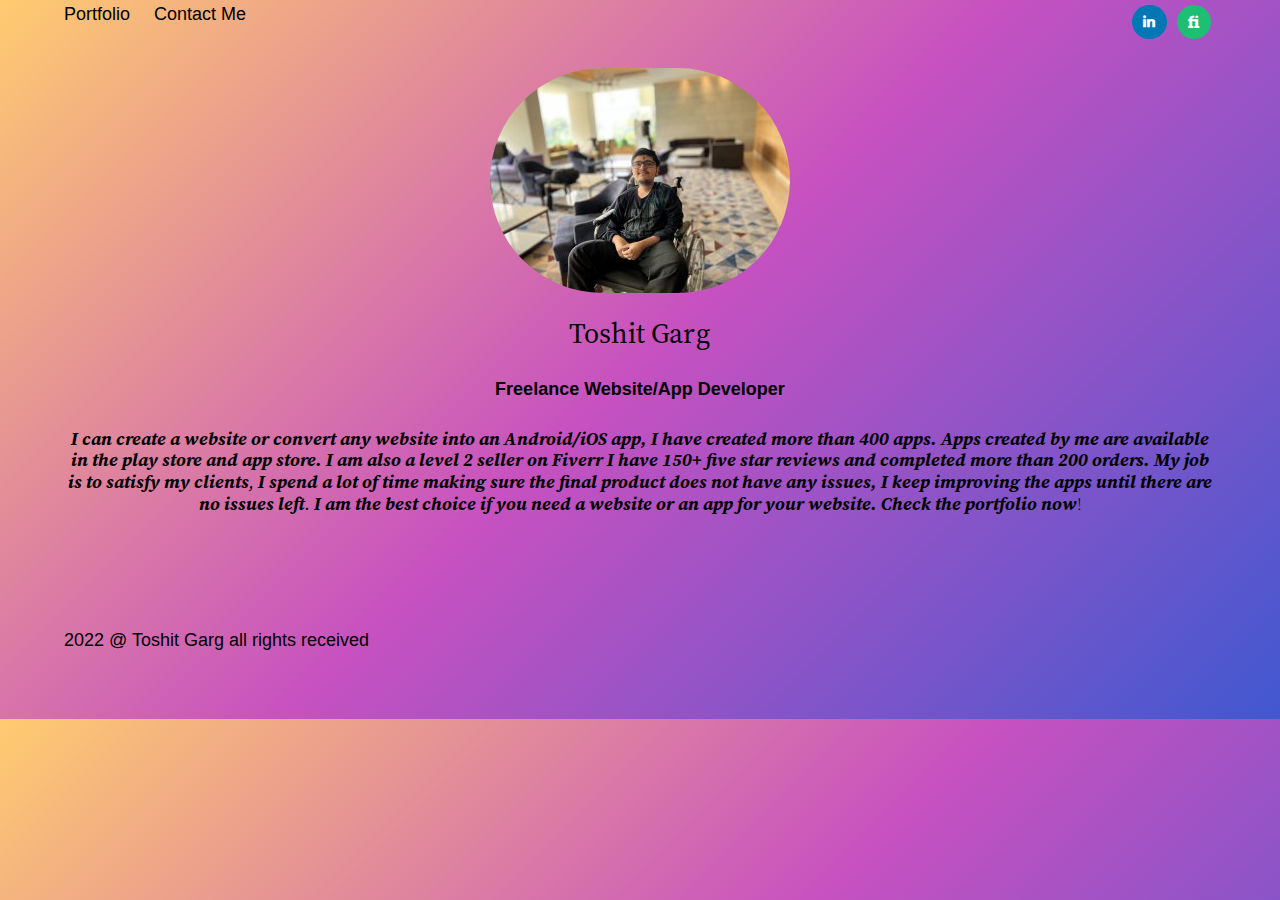
==== index.html @ c0842c99 "website" ====
<!DOCTYPE html>
<html lang="en-US">
<head>
	<meta charset="UTF-8">
	<meta name="viewport" content="width=device-width, initial-scale=1">
<style>.wp-container-623c170724e3f {display: flex;gap: var( --wp--style--block-gap, 0.5em );flex-wrap: wrap;align-items: center;align-items: center;}.wp-container-623c170724e3f > * { margin: 0; }</style>
<style>.wp-container-623c170725410 {display: flex;gap: var( --wp--style--block-gap, 0.5em );flex-wrap: wrap;align-items: center;align-items: center;justify-content: space-between;}.wp-container-623c170725410 > * { margin: 0; }</style>
<style>.wp-container-623c17072588f > * {max-width: 650px;margin-left: auto !important;margin-right: auto !important;}.wp-container-623c17072588f > .alignwide { max-width: 1000px;}.wp-container-623c17072588f .alignfull { max-width: none; }.wp-container-623c17072588f .alignleft { float: left; margin-right: 2em; }.wp-container-623c17072588f .alignright { float: right; margin-left: 2em; }.wp-container-623c17072588f > * { margin-top: 0; margin-bottom: 0; }.wp-container-623c17072588f > * + * { margin-top: var( --wp--style--block-gap );  margin-bottom: 0; }</style>
<meta name="robots" content="max-image-preview:large">
<title>Toshit Garg &#8211; Just another WordPress site</title>
<link rel="dns-prefetch" href="//s.w.org">
<link rel="alternate" type="application/rss+xml" title="Toshit Garg &raquo; Feed" href="/feed/">
<link rel="alternate" type="application/rss+xml" title="Toshit Garg &raquo; Comments Feed" href="/comments/feed/">
<script>
window._wpemojiSettings = {"baseUrl":"https:\/\/s.w.org\/images\/core\/emoji\/13.1.0\/72x72\/","ext":".png","svgUrl":"https:\/\/s.w.org\/images\/core\/emoji\/13.1.0\/svg\/","svgExt":".svg","source":{"concatemoji":"httplocalhost:8888\/wordpress\/wp-includes\/js\/wp-emoji-release.min.js?ver=5.9.2"}};
/*! This file is auto-generated */
!function(e,a,t){var n,r,o,i=a.createElement("canvas"),p=i.getContext&&i.getContext("2d");function s(e,t){var a=String.fromCharCode;p.clearRect(0,0,i.width,i.height),p.fillText(a.apply(this,e),0,0);e=i.toDataURL();return p.clearRect(0,0,i.width,i.height),p.fillText(a.apply(this,t),0,0),e===i.toDataURL()}function c(e){var t=a.createElement("script");t.src=e,t.defer=t.type="text/javascript",a.getElementsByTagName("head")[0].appendChild(t)}for(o=Array("flag","emoji"),t.supports={everything:!0,everythingExceptFlag:!0},r=0;r<o.length;r++)t.supports[o[r]]=function(e){if(!p||!p.fillText)return!1;switch(p.textBaseline="top",p.font="600 32px Arial",e){case"flag":return s([127987,65039,8205,9895,65039],[127987,65039,8203,9895,65039])?!1:!s([55356,56826,55356,56819],[55356,56826,8203,55356,56819])&&!s([55356,57332,56128,56423,56128,56418,56128,56421,56128,56430,56128,56423,56128,56447],[55356,57332,8203,56128,56423,8203,56128,56418,8203,56128,56421,8203,56128,56430,8203,56128,56423,8203,56128,56447]);case"emoji":return!s([10084,65039,8205,55357,56613],[10084,65039,8203,55357,56613])}return!1}(o[r]),t.supports.everything=t.supports.everything&&t.supports[o[r]],"flag"!==o[r]&&(t.supports.everythingExceptFlag=t.supports.everythingExceptFlag&&t.supports[o[r]]);t.supports.everythingExceptFlag=t.supports.everythingExceptFlag&&!t.supports.flag,t.DOMReady=!1,t.readyCallback=function(){t.DOMReady=!0},t.supports.everything||(n=function(){t.readyCallback()},a.addEventListener?(a.addEventListener("DOMContentLoaded",n,!1),e.addEventListener("load",n,!1)):(e.attachEvent("onload",n),a.attachEvent("onreadystatechange",function(){"complete"===a.readyState&&t.readyCallback()})),(n=t.source||{}).concatemoji?c(n.concatemoji):n.wpemoji&&n.twemoji&&(c(n.twemoji),c(n.wpemoji)))}(window,document,window._wpemojiSettings);
</script>
<style>img.wp-smiley,
img.emoji {
	display: inline !important;
	border: none !important;
	box-shadow: none !important;
	height: 1em !important;
	width: 1em !important;
	margin: 0 0.07em !important;
	vertical-align: -0.1em !important;
	background: none !important;
	padding: 0 !important;
}</style>
	<style id="wp-block-navigation-link-inline-css">.wp-block-navigation .wp-block-navigation-item__label{word-break:normal;overflow-wrap:break-word}</style>
<link rel="stylesheet" id="wp-block-navigation-css" href="/wp-includes/blocks/navigation/style.min.css?ver=5.9.2" media="all">
<link rel="stylesheet" id="wpzoom-social-icons-block-style-css" href="/wp-content/plugins/social-icons-widget-by-wpzoom/block/dist/style-wpzoom-social-icons.css?ver=4.2.4" media="all">
<style id="wp-block-columns-inline-css">.wp-block-columns{display:flex;margin-bottom:1.75em;box-sizing:border-box;flex-wrap:wrap}@media (min-width:782px){.wp-block-columns{flex-wrap:nowrap}}.wp-block-columns:where(.has-background){padding:1.25em 2.375em}.wp-block-columns.are-vertically-aligned-top{align-items:flex-start}.wp-block-columns.are-vertically-aligned-center{align-items:center}.wp-block-columns.are-vertically-aligned-bottom{align-items:flex-end}@media (max-width:599px){.wp-block-columns:not(.is-not-stacked-on-mobile)>.wp-block-column{flex-basis:100%!important}}@media (min-width:600px) and (max-width:781px){.wp-block-columns:not(.is-not-stacked-on-mobile)>.wp-block-column:not(:only-child){flex-basis:calc(50% - var(--wp--style--block-gap, 2em)/2)!important;flex-grow:0}.wp-block-columns:not(.is-not-stacked-on-mobile)>.wp-block-column:nth-child(2n){margin-left:var(--wp--style--block-gap,2em)}}@media (min-width:782px){.wp-block-columns:not(.is-not-stacked-on-mobile)>.wp-block-column{flex-basis:0;flex-grow:1}.wp-block-columns:not(.is-not-stacked-on-mobile)>.wp-block-column[style*=flex-basis]{flex-grow:0}.wp-block-columns:not(.is-not-stacked-on-mobile)>.wp-block-column:not(:first-child){margin-left:var(--wp--style--block-gap,2em)}}.wp-block-columns.is-not-stacked-on-mobile{flex-wrap:nowrap}.wp-block-columns.is-not-stacked-on-mobile>.wp-block-column{flex-basis:0;flex-grow:1}.wp-block-columns.is-not-stacked-on-mobile>.wp-block-column[style*=flex-basis]{flex-grow:0}.wp-block-columns.is-not-stacked-on-mobile>.wp-block-column:not(:first-child){margin-left:var(--wp--style--block-gap,2em)}.wp-block-column{flex-grow:1;min-width:0;word-break:break-word;overflow-wrap:break-word}.wp-block-column.is-vertically-aligned-top{align-self:flex-start}.wp-block-column.is-vertically-aligned-center{align-self:center}.wp-block-column.is-vertically-aligned-bottom{align-self:flex-end}.wp-block-column.is-vertically-aligned-bottom,.wp-block-column.is-vertically-aligned-center,.wp-block-column.is-vertically-aligned-top{width:100%}</style>
<style id="wp-block-image-inline-css">.wp-block-image{margin:0 0 1em}.wp-block-image img{vertical-align:bottom}.wp-block-image:not(.is-style-rounded)>a,.wp-block-image:not(.is-style-rounded) img{border-radius:inherit}.wp-block-image.aligncenter{text-align:center}.wp-block-image.alignfull img,.wp-block-image.alignwide img{height:auto;width:100%}.wp-block-image .aligncenter,.wp-block-image .alignleft,.wp-block-image .alignright{display:table}.wp-block-image .aligncenter>figcaption,.wp-block-image .alignleft>figcaption,.wp-block-image .alignright>figcaption{display:table-caption;caption-side:bottom}.wp-block-image .alignleft{float:left;margin:.5em 1em .5em 0}.wp-block-image .alignright{float:right;margin:.5em 0 .5em 1em}.wp-block-image .aligncenter{margin-left:auto;margin-right:auto}.wp-block-image figcaption{margin-top:.5em;margin-bottom:1em}.wp-block-image.is-style-circle-mask img,.wp-block-image.is-style-rounded img{border-radius:9999px}@supports ((-webkit-mask-image:none) or (mask-image:none)) or (-webkit-mask-image:none){.wp-block-image.is-style-circle-mask img{-webkit-mask-image:url('data:image/svg+xml;utf8,<svg viewBox="0 0 100 100" xmlns="http://www.w3.org/2000/svg"><circle cx="50" cy="50" r="50"/></svg>');mask-image:url('data:image/svg+xml;utf8,<svg viewBox="0 0 100 100" xmlns="http://www.w3.org/2000/svg"><circle cx="50" cy="50" r="50"/></svg>');mask-mode:alpha;-webkit-mask-repeat:no-repeat;mask-repeat:no-repeat;-webkit-mask-size:contain;mask-size:contain;-webkit-mask-position:center;mask-position:center;border-radius:0}}.wp-block-image figure{margin:0}
.wp-block-image figcaption{color:#555;font-size:13px;text-align:center}.is-dark-theme .wp-block-image figcaption{color:hsla(0,0%,100%,.65)}</style>
<style id="wp-block-heading-inline-css">h1,h2,h3,h4,h5,h6{overflow-wrap:break-word}h1.has-background,h2.has-background,h3.has-background,h4.has-background,h5.has-background,h6.has-background{padding:1.25em 2.375em}</style>
<style id="wp-block-paragraph-inline-css">.is-small-text{font-size:.875em}.is-regular-text{font-size:1em}.is-large-text{font-size:2.25em}.is-larger-text{font-size:3em}.has-drop-cap:not(:focus):first-letter{float:left;font-size:8.4em;line-height:.68;font-weight:100;margin:.05em .1em 0 0;text-transform:uppercase;font-style:normal}p{overflow-wrap:break-word}p.has-drop-cap.has-background{overflow:hidden}p.has-background{padding:1.25em 2.375em}:where(p.has-text-color:not(.has-link-color)) a{color:inherit}</style>
<style id="wp-block-group-inline-css">.wp-block-group{box-sizing:border-box}
.wp-block-group:where(.has-background){padding:1.25em 2.375em}</style>
<style id="wp-block-library-inline-css">:root{--wp-admin-theme-color:#007cba;--wp-admin-theme-color--rgb:0,124,186;--wp-admin-theme-color-darker-10:#006ba1;--wp-admin-theme-color-darker-10--rgb:0,107,161;--wp-admin-theme-color-darker-20:#005a87;--wp-admin-theme-color-darker-20--rgb:0,90,135;--wp-admin-border-width-focus:2px}@media (-webkit-min-device-pixel-ratio:2),(min-resolution:192dpi){:root{--wp-admin-border-width-focus:1.5px}}:root{--wp--preset--font-size--normal:16px;--wp--preset--font-size--huge:42px}:root .has-very-light-gray-background-color{background-color:#eee}:root .has-very-dark-gray-background-color{background-color:#313131}:root .has-very-light-gray-color{color:#eee}:root .has-very-dark-gray-color{color:#313131}:root .has-vivid-green-cyan-to-vivid-cyan-blue-gradient-background{background:linear-gradient(135deg,#00d084,#0693e3)}:root .has-purple-crush-gradient-background{background:linear-gradient(135deg,#34e2e4,#4721fb 50%,#ab1dfe)}:root .has-hazy-dawn-gradient-background{background:linear-gradient(135deg,#faaca8,#dad0ec)}:root .has-subdued-olive-gradient-background{background:linear-gradient(135deg,#fafae1,#67a671)}:root .has-atomic-cream-gradient-background{background:linear-gradient(135deg,#fdd79a,#004a59)}:root .has-nightshade-gradient-background{background:linear-gradient(135deg,#330968,#31cdcf)}:root .has-midnight-gradient-background{background:linear-gradient(135deg,#020381,#2874fc)}.has-regular-font-size{font-size:1em}.has-larger-font-size{font-size:2.625em}.has-normal-font-size{font-size:var(--wp--preset--font-size--normal)}.has-huge-font-size{font-size:var(--wp--preset--font-size--huge)}.has-text-align-center{text-align:center}.has-text-align-left{text-align:left}.has-text-align-right{text-align:right}#end-resizable-editor-section{display:none}.aligncenter{clear:both}.items-justified-left{justify-content:flex-start}.items-justified-center{justify-content:center}.items-justified-right{justify-content:flex-end}.items-justified-space-between{justify-content:space-between}.screen-reader-text{border:0;clip:rect(1px,1px,1px,1px);-webkit-clip-path:inset(50%);clip-path:inset(50%);height:1px;margin:-1px;overflow:hidden;padding:0;position:absolute;width:1px;word-wrap:normal!important}.screen-reader-text:focus{background-color:#ddd;clip:auto!important;-webkit-clip-path:none;clip-path:none;color:#444;display:block;font-size:1em;height:auto;left:5px;line-height:normal;padding:15px 23px 14px;text-decoration:none;top:5px;width:auto;z-index:100000}html :where(img){height:auto;max-width:100%}</style>
<style id="global-styles-inline-css">body{--wp--preset--color--black: #000000;--wp--preset--color--cyan-bluish-gray: #abb8c3;--wp--preset--color--white: #ffffff;--wp--preset--color--pale-pink: #f78da7;--wp--preset--color--vivid-red: #cf2e2e;--wp--preset--color--luminous-vivid-orange: #ff6900;--wp--preset--color--luminous-vivid-amber: #fcb900;--wp--preset--color--light-green-cyan: #7bdcb5;--wp--preset--color--vivid-green-cyan: #00d084;--wp--preset--color--pale-cyan-blue: #8ed1fc;--wp--preset--color--vivid-cyan-blue: #0693e3;--wp--preset--color--vivid-purple: #9b51e0;--wp--preset--color--foreground: #000000;--wp--preset--color--background: #ffffff;--wp--preset--color--primary: #1a4548;--wp--preset--color--secondary: #ffe2c7;--wp--preset--color--tertiary: #F6F6F6;--wp--preset--gradient--vivid-cyan-blue-to-vivid-purple: linear-gradient(135deg,rgba(6,147,227,1) 0%,rgb(155,81,224) 100%);--wp--preset--gradient--light-green-cyan-to-vivid-green-cyan: linear-gradient(135deg,rgb(122,220,180) 0%,rgb(0,208,130) 100%);--wp--preset--gradient--luminous-vivid-amber-to-luminous-vivid-orange: linear-gradient(135deg,rgba(252,185,0,1) 0%,rgba(255,105,0,1) 100%);--wp--preset--gradient--luminous-vivid-orange-to-vivid-red: linear-gradient(135deg,rgba(255,105,0,1) 0%,rgb(207,46,46) 100%);--wp--preset--gradient--very-light-gray-to-cyan-bluish-gray: linear-gradient(135deg,rgb(238,238,238) 0%,rgb(169,184,195) 100%);--wp--preset--gradient--cool-to-warm-spectrum: linear-gradient(135deg,rgb(74,234,220) 0%,rgb(151,120,209) 20%,rgb(207,42,186) 40%,rgb(238,44,130) 60%,rgb(251,105,98) 80%,rgb(254,248,76) 100%);--wp--preset--gradient--blush-light-purple: linear-gradient(135deg,rgb(255,206,236) 0%,rgb(152,150,240) 100%);--wp--preset--gradient--blush-bordeaux: linear-gradient(135deg,rgb(254,205,165) 0%,rgb(254,45,45) 50%,rgb(107,0,62) 100%);--wp--preset--gradient--luminous-dusk: linear-gradient(135deg,rgb(255,203,112) 0%,rgb(199,81,192) 50%,rgb(65,88,208) 100%);--wp--preset--gradient--pale-ocean: linear-gradient(135deg,rgb(255,245,203) 0%,rgb(182,227,212) 50%,rgb(51,167,181) 100%);--wp--preset--gradient--electric-grass: linear-gradient(135deg,rgb(202,248,128) 0%,rgb(113,206,126) 100%);--wp--preset--gradient--midnight: linear-gradient(135deg,rgb(2,3,129) 0%,rgb(40,116,252) 100%);--wp--preset--gradient--vertical-secondary-to-tertiary: linear-gradient(to bottom,var(--wp--preset--color--secondary) 0%,var(--wp--preset--color--tertiary) 100%);--wp--preset--gradient--vertical-secondary-to-background: linear-gradient(to bottom,var(--wp--preset--color--secondary) 0%,var(--wp--preset--color--background) 100%);--wp--preset--gradient--vertical-tertiary-to-background: linear-gradient(to bottom,var(--wp--preset--color--tertiary) 0%,var(--wp--preset--color--background) 100%);--wp--preset--gradient--diagonal-primary-to-foreground: linear-gradient(to bottom right,var(--wp--preset--color--primary) 0%,var(--wp--preset--color--foreground) 100%);--wp--preset--gradient--diagonal-secondary-to-background: linear-gradient(to bottom right,var(--wp--preset--color--secondary) 50%,var(--wp--preset--color--background) 50%);--wp--preset--gradient--diagonal-background-to-secondary: linear-gradient(to bottom right,var(--wp--preset--color--background) 50%,var(--wp--preset--color--secondary) 50%);--wp--preset--gradient--diagonal-tertiary-to-background: linear-gradient(to bottom right,var(--wp--preset--color--tertiary) 50%,var(--wp--preset--color--background) 50%);--wp--preset--gradient--diagonal-background-to-tertiary: linear-gradient(to bottom right,var(--wp--preset--color--background) 50%,var(--wp--preset--color--tertiary) 50%);--wp--preset--duotone--dark-grayscale: url('#wp-duotone-dark-grayscale');--wp--preset--duotone--grayscale: url('#wp-duotone-grayscale');--wp--preset--duotone--purple-yellow: url('#wp-duotone-purple-yellow');--wp--preset--duotone--blue-red: url('#wp-duotone-blue-red');--wp--preset--duotone--midnight: url('#wp-duotone-midnight');--wp--preset--duotone--magenta-yellow: url('#wp-duotone-magenta-yellow');--wp--preset--duotone--purple-green: url('#wp-duotone-purple-green');--wp--preset--duotone--blue-orange: url('#wp-duotone-blue-orange');--wp--preset--duotone--foreground-and-background: url('#wp-duotone-foreground-and-background');--wp--preset--duotone--foreground-and-secondary: url('#wp-duotone-foreground-and-secondary');--wp--preset--duotone--foreground-and-tertiary: url('#wp-duotone-foreground-and-tertiary');--wp--preset--duotone--primary-and-background: url('#wp-duotone-primary-and-background');--wp--preset--duotone--primary-and-secondary: url('#wp-duotone-primary-and-secondary');--wp--preset--duotone--primary-and-tertiary: url('#wp-duotone-primary-and-tertiary');--wp--preset--font-size--small: 1rem;--wp--preset--font-size--medium: 1.125rem;--wp--preset--font-size--large: 1.75rem;--wp--preset--font-size--x-large: clamp(1.75rem, 3vw, 2.25rem);--wp--preset--font-family--system-font: -apple-system,BlinkMacSystemFont,"Segoe UI",Roboto,Oxygen-Sans,Ubuntu,Cantarell,"Helvetica Neue",sans-serif;--wp--preset--font-family--source-serif-pro: "Source Serif Pro", serif;--wp--custom--spacing--small: max(1.25rem, 5vw);--wp--custom--spacing--medium: clamp(2rem, 8vw, calc(4 * var(--wp--style--block-gap)));--wp--custom--spacing--large: clamp(4rem, 10vw, 8rem);--wp--custom--spacing--outer: var(--wp--custom--spacing--small, 1.25rem);--wp--custom--typography--font-size--huge: clamp(2.25rem, 4vw, 2.75rem);--wp--custom--typography--font-size--gigantic: clamp(2.75rem, 6vw, 3.25rem);--wp--custom--typography--font-size--colossal: clamp(3.25rem, 8vw, 6.25rem);--wp--custom--typography--line-height--tiny: 1.15;--wp--custom--typography--line-height--small: 1.2;--wp--custom--typography--line-height--medium: 1.4;--wp--custom--typography--line-height--normal: 1.6;}body { margin: 0; }body{background: var(--wp--preset--gradient--luminous-dusk);background-color: var(--wp--preset--color--background);color: var(--wp--preset--color--foreground);font-family: var(--wp--preset--font-family--system-font);font-size: var(--wp--preset--font-size--medium);line-height: var(--wp--custom--typography--line-height--normal);padding-top: 0px;padding-right: 0px;padding-bottom: 0px;padding-left: 0px;--wp--style--block-gap: 1.5rem;}.wp-site-blocks > .alignleft { float: left; margin-right: 2em; }.wp-site-blocks > .alignright { float: right; margin-left: 2em; }.wp-site-blocks > .aligncenter { justify-content: center; margin-left: auto; margin-right: auto; }.wp-site-blocks > * { margin-top: 0; margin-bottom: 0; }.wp-site-blocks > * + * { margin-top: var( --wp--style--block-gap ); }h1{font-family: var(--wp--preset--font-family--source-serif-pro);font-size: var(--wp--custom--typography--font-size--colossal);font-weight: 300;line-height: var(--wp--custom--typography--line-height--tiny);}h2{font-family: var(--wp--preset--font-family--source-serif-pro);font-size: var(--wp--custom--typography--font-size--gigantic);font-weight: 300;line-height: var(--wp--custom--typography--line-height--small);}h3{font-family: var(--wp--preset--font-family--source-serif-pro);font-size: var(--wp--custom--typography--font-size--huge);font-weight: 300;line-height: var(--wp--custom--typography--line-height--tiny);}h4{font-family: var(--wp--preset--font-family--source-serif-pro);font-size: var(--wp--preset--font-size--x-large);font-weight: 300;line-height: var(--wp--custom--typography--line-height--tiny);}h5{font-family: var(--wp--preset--font-family--system-font);font-size: var(--wp--preset--font-size--medium);font-weight: 700;line-height: var(--wp--custom--typography--line-height--normal);text-transform: uppercase;}h6{font-family: var(--wp--preset--font-family--system-font);font-size: var(--wp--preset--font-size--medium);font-weight: 400;line-height: var(--wp--custom--typography--line-height--normal);text-transform: uppercase;}a{color: var(--wp--preset--color--foreground);}.wp-block-button__link{background-color: var(--wp--preset--color--primary);border-radius: 0;color: var(--wp--preset--color--background);font-size: var(--wp--preset--font-size--medium);}.wp-block-post-title{font-family: var(--wp--preset--font-family--source-serif-pro);font-size: var(--wp--custom--typography--font-size--gigantic);font-weight: 300;line-height: var(--wp--custom--typography--line-height--tiny);}.wp-block-post-comments{padding-top: var(--wp--custom--spacing--small);}.wp-block-pullquote{border-width: 1px 0;}.wp-block-query-title{font-family: var(--wp--preset--font-family--source-serif-pro);font-size: var(--wp--custom--typography--font-size--gigantic);font-weight: 300;line-height: var(--wp--custom--typography--line-height--small);}.wp-block-quote{border-width: 1px;}.wp-block-site-title{font-family: var(--wp--preset--font-family--system-font);font-size: var(--wp--preset--font-size--medium);font-weight: normal;line-height: var(--wp--custom--typography--line-height--normal);}.has-black-color{color: var(--wp--preset--color--black) !important;}.has-cyan-bluish-gray-color{color: var(--wp--preset--color--cyan-bluish-gray) !important;}.has-white-color{color: var(--wp--preset--color--white) !important;}.has-pale-pink-color{color: var(--wp--preset--color--pale-pink) !important;}.has-vivid-red-color{color: var(--wp--preset--color--vivid-red) !important;}.has-luminous-vivid-orange-color{color: var(--wp--preset--color--luminous-vivid-orange) !important;}.has-luminous-vivid-amber-color{color: var(--wp--preset--color--luminous-vivid-amber) !important;}.has-light-green-cyan-color{color: var(--wp--preset--color--light-green-cyan) !important;}.has-vivid-green-cyan-color{color: var(--wp--preset--color--vivid-green-cyan) !important;}.has-pale-cyan-blue-color{color: var(--wp--preset--color--pale-cyan-blue) !important;}.has-vivid-cyan-blue-color{color: var(--wp--preset--color--vivid-cyan-blue) !important;}.has-vivid-purple-color{color: var(--wp--preset--color--vivid-purple) !important;}.has-foreground-color{color: var(--wp--preset--color--foreground) !important;}.has-background-color{color: var(--wp--preset--color--background) !important;}.has-primary-color{color: var(--wp--preset--color--primary) !important;}.has-secondary-color{color: var(--wp--preset--color--secondary) !important;}.has-tertiary-color{color: var(--wp--preset--color--tertiary) !important;}.has-black-background-color{background-color: var(--wp--preset--color--black) !important;}.has-cyan-bluish-gray-background-color{background-color: var(--wp--preset--color--cyan-bluish-gray) !important;}.has-white-background-color{background-color: var(--wp--preset--color--white) !important;}.has-pale-pink-background-color{background-color: var(--wp--preset--color--pale-pink) !important;}.has-vivid-red-background-color{background-color: var(--wp--preset--color--vivid-red) !important;}.has-luminous-vivid-orange-background-color{background-color: var(--wp--preset--color--luminous-vivid-orange) !important;}.has-luminous-vivid-amber-background-color{background-color: var(--wp--preset--color--luminous-vivid-amber) !important;}.has-light-green-cyan-background-color{background-color: var(--wp--preset--color--light-green-cyan) !important;}.has-vivid-green-cyan-background-color{background-color: var(--wp--preset--color--vivid-green-cyan) !important;}.has-pale-cyan-blue-background-color{background-color: var(--wp--preset--color--pale-cyan-blue) !important;}.has-vivid-cyan-blue-background-color{background-color: var(--wp--preset--color--vivid-cyan-blue) !important;}.has-vivid-purple-background-color{background-color: var(--wp--preset--color--vivid-purple) !important;}.has-foreground-background-color{background-color: var(--wp--preset--color--foreground) !important;}.has-background-background-color{background-color: var(--wp--preset--color--background) !important;}.has-primary-background-color{background-color: var(--wp--preset--color--primary) !important;}.has-secondary-background-color{background-color: var(--wp--preset--color--secondary) !important;}.has-tertiary-background-color{background-color: var(--wp--preset--color--tertiary) !important;}.has-black-border-color{border-color: var(--wp--preset--color--black) !important;}.has-cyan-bluish-gray-border-color{border-color: var(--wp--preset--color--cyan-bluish-gray) !important;}.has-white-border-color{border-color: var(--wp--preset--color--white) !important;}.has-pale-pink-border-color{border-color: var(--wp--preset--color--pale-pink) !important;}.has-vivid-red-border-color{border-color: var(--wp--preset--color--vivid-red) !important;}.has-luminous-vivid-orange-border-color{border-color: var(--wp--preset--color--luminous-vivid-orange) !important;}.has-luminous-vivid-amber-border-color{border-color: var(--wp--preset--color--luminous-vivid-amber) !important;}.has-light-green-cyan-border-color{border-color: var(--wp--preset--color--light-green-cyan) !important;}.has-vivid-green-cyan-border-color{border-color: var(--wp--preset--color--vivid-green-cyan) !important;}.has-pale-cyan-blue-border-color{border-color: var(--wp--preset--color--pale-cyan-blue) !important;}.has-vivid-cyan-blue-border-color{border-color: var(--wp--preset--color--vivid-cyan-blue) !important;}.has-vivid-purple-border-color{border-color: var(--wp--preset--color--vivid-purple) !important;}.has-foreground-border-color{border-color: var(--wp--preset--color--foreground) !important;}.has-background-border-color{border-color: var(--wp--preset--color--background) !important;}.has-primary-border-color{border-color: var(--wp--preset--color--primary) !important;}.has-secondary-border-color{border-color: var(--wp--preset--color--secondary) !important;}.has-tertiary-border-color{border-color: var(--wp--preset--color--tertiary) !important;}.has-vivid-cyan-blue-to-vivid-purple-gradient-background{background: var(--wp--preset--gradient--vivid-cyan-blue-to-vivid-purple) !important;}.has-light-green-cyan-to-vivid-green-cyan-gradient-background{background: var(--wp--preset--gradient--light-green-cyan-to-vivid-green-cyan) !important;}.has-luminous-vivid-amber-to-luminous-vivid-orange-gradient-background{background: var(--wp--preset--gradient--luminous-vivid-amber-to-luminous-vivid-orange) !important;}.has-luminous-vivid-orange-to-vivid-red-gradient-background{background: var(--wp--preset--gradient--luminous-vivid-orange-to-vivid-red) !important;}.has-very-light-gray-to-cyan-bluish-gray-gradient-background{background: var(--wp--preset--gradient--very-light-gray-to-cyan-bluish-gray) !important;}.has-cool-to-warm-spectrum-gradient-background{background: var(--wp--preset--gradient--cool-to-warm-spectrum) !important;}.has-blush-light-purple-gradient-background{background: var(--wp--preset--gradient--blush-light-purple) !important;}.has-blush-bordeaux-gradient-background{background: var(--wp--preset--gradient--blush-bordeaux) !important;}.has-luminous-dusk-gradient-background{background: var(--wp--preset--gradient--luminous-dusk) !important;}.has-pale-ocean-gradient-background{background: var(--wp--preset--gradient--pale-ocean) !important;}.has-electric-grass-gradient-background{background: var(--wp--preset--gradient--electric-grass) !important;}.has-midnight-gradient-background{background: var(--wp--preset--gradient--midnight) !important;}.has-vertical-secondary-to-tertiary-gradient-background{background: var(--wp--preset--gradient--vertical-secondary-to-tertiary) !important;}.has-vertical-secondary-to-background-gradient-background{background: var(--wp--preset--gradient--vertical-secondary-to-background) !important;}.has-vertical-tertiary-to-background-gradient-background{background: var(--wp--preset--gradient--vertical-tertiary-to-background) !important;}.has-diagonal-primary-to-foreground-gradient-background{background: var(--wp--preset--gradient--diagonal-primary-to-foreground) !important;}.has-diagonal-secondary-to-background-gradient-background{background: var(--wp--preset--gradient--diagonal-secondary-to-background) !important;}.has-diagonal-background-to-secondary-gradient-background{background: var(--wp--preset--gradient--diagonal-background-to-secondary) !important;}.has-diagonal-tertiary-to-background-gradient-background{background: var(--wp--preset--gradient--diagonal-tertiary-to-background) !important;}.has-diagonal-background-to-tertiary-gradient-background{background: var(--wp--preset--gradient--diagonal-background-to-tertiary) !important;}.has-small-font-size{font-size: var(--wp--preset--font-size--small) !important;}.has-medium-font-size{font-size: var(--wp--preset--font-size--medium) !important;}.has-large-font-size{font-size: var(--wp--preset--font-size--large) !important;}.has-x-large-font-size{font-size: var(--wp--preset--font-size--x-large) !important;}.has-system-font-font-family{font-family: var(--wp--preset--font-family--system-font) !important;}.has-source-serif-pro-font-family{font-family: var(--wp--preset--font-family--source-serif-pro) !important;}</style>
<link rel="stylesheet" id="twentytwentytwo-style-css" href="/wp-content/themes/twentytwentytwo/style.css?ver=1.1" media="all">
<style id="twentytwentytwo-style-inline-css">@font-face{
			font-family: 'Source Serif Pro';
			font-weight: 200 900;
			font-style: normal;
			font-stretch: normal;
			font-display: swap;
			src: url('/wp-content/themes/twentytwentytwo/assets/fonts/SourceSerif4Variable-Roman.ttf.woff2') format('woff2');
		}

		@font-face{
			font-family: 'Source Serif Pro';
			font-weight: 200 900;
			font-style: italic;
			font-stretch: normal;
			font-display: swap;
			src: url('/wp-content/themes/twentytwentytwo/assets/fonts/SourceSerif4Variable-Italic.ttf.woff2') format('woff2');
		}</style>
<link rel="stylesheet" id="wpzoom-social-icons-socicon-css" href="/wp-content/plugins/social-icons-widget-by-wpzoom/assets/css/wpzoom-socicon.css?ver=1647427611" media="all">
<link rel="stylesheet" id="wpzoom-social-icons-genericons-css" href="/wp-content/plugins/social-icons-widget-by-wpzoom/assets/css/genericons.css?ver=1647427611" media="all">
<link rel="stylesheet" id="wpzoom-social-icons-academicons-css" href="/wp-content/plugins/social-icons-widget-by-wpzoom/assets/css/academicons.min.css?ver=1647427611" media="all">
<link rel="stylesheet" id="wpzoom-social-icons-font-awesome-3-css" href="/wp-content/plugins/social-icons-widget-by-wpzoom/assets/css/font-awesome-3.min.css?ver=1647427611" media="all">
<link rel="stylesheet" id="dashicons-css" href="/wp-includes/css/dashicons.min.css?ver=5.9.2" media="all">
<link rel="stylesheet" id="wpzoom-social-icons-styles-css" href="/wp-content/plugins/social-icons-widget-by-wpzoom/assets/css/wpzoom-social-icons-styles.css?ver=1647427611" media="all">
<link rel="preload" as="font" id="wpzoom-social-icons-font-academicons-ttf-css" href="/wp-content/plugins/social-icons-widget-by-wpzoom/assets/font/academicons.ttf?v=1.8.6" type="font/ttf" crossorigin>
<link rel="preload" as="font" id="wpzoom-social-icons-font-academicons-woff-css" href="/wp-content/plugins/social-icons-widget-by-wpzoom/assets/font/academicons.woff?v=1.8.6" type="font/woff" crossorigin>
<link rel="preload" as="font" id="wpzoom-social-icons-font-fontawesome-3-ttf-css" href="/wp-content/plugins/social-icons-widget-by-wpzoom/assets/font/fontawesome-webfont.ttf?v=4.7.0" type="font/ttf" crossorigin>
<link rel="preload" as="font" id="wpzoom-social-icons-font-fontawesome-3-woff-css" href="/wp-content/plugins/social-icons-widget-by-wpzoom/assets/font/fontawesome-webfont.woff?v=4.7.0" type="font/woff" crossorigin>
<link rel="preload" as="font" id="wpzoom-social-icons-font-fontawesome-3-woff2-css" href="/wp-content/plugins/social-icons-widget-by-wpzoom/assets/font/fontawesome-webfont.woff2?v=4.7.0" type="font/woff2" crossorigin>
<link rel="preload" as="font" id="wpzoom-social-icons-font-genericons-ttf-css" href="/wp-content/plugins/social-icons-widget-by-wpzoom/assets/font/Genericons.ttf" type="font/ttf" crossorigin>
<link rel="preload" as="font" id="wpzoom-social-icons-font-genericons-woff-css" href="/wp-content/plugins/social-icons-widget-by-wpzoom/assets/font/Genericons.woff" type="font/woff" crossorigin>
<link rel="preload" as="font" id="wpzoom-social-icons-font-socicon-ttf-css" href="/wp-content/plugins/social-icons-widget-by-wpzoom/assets/font/socicon.ttf?v=4.2.4" type="font/ttf" crossorigin>
<link rel="preload" as="font" id="wpzoom-social-icons-font-socicon-woff-css" href="/wp-content/plugins/social-icons-widget-by-wpzoom/assets/font/socicon.woff?v=4.2.4" type="font/woff" crossorigin>
<script src="/wp-includes/blocks/navigation/view.min.js?ver=3776ea67846b3bb10fe8f7cdd486b0ba" id="wp-block-navigation-view-js"></script>
<script src="/wp-includes/js/jquery/jquery.min.js?ver=3.6.0" id="jquery-core-js"></script>
<script src="/wp-includes/js/jquery/jquery-migrate.min.js?ver=3.3.2" id="jquery-migrate-js"></script>
<link rel="https://api.w.org/" href="/wp-json/">
<link rel="EditURI" type="application/rsd+xml" title="RSD" href="/xmlrpc.php?rsd">
<link rel="wlwmanifest" type="application/wlwmanifest+xml" href="/wp-includes/wlwmanifest.xml"> 
<meta name="generator" content="WordPress 5.9.2">
		<link rel="preload" href="/wp-content/themes/twentytwentytwo/assets/fonts/SourceSerif4Variable-Roman.ttf.woff2" as="font" type="font/woff2" crossorigin>
		</head>

<body class="home blog wp-embed-responsive elementor-default elementor-kit-48">
<svg xmlns="http://www.w3.org/2000/svg" viewbox="0 0 0 0" width="0" height="0" focusable="false" role="none" style="visibility: hidden; position: absolute; left: -9999px; overflow: hidden;"><defs><filter id="wp-duotone-dark-grayscale"><fecolormatrix color-interpolation-filters="sRGB" type="matrix" values=" .299 .587 .114 0 0 .299 .587 .114 0 0 .299 .587 .114 0 0 .299 .587 .114 0 0 "></fecolormatrix><fecomponenttransfer color-interpolation-filters="sRGB"><fefuncr type="table" tablevalues="0 0.49803921568627"></fefuncr><fefuncg type="table" tablevalues="0 0.49803921568627"></fefuncg><fefuncb type="table" tablevalues="0 0.49803921568627"></fefuncb><fefunca type="table" tablevalues="1 1"></fefunca></fecomponenttransfer><fecomposite in2="SourceGraphic" operator="in"></fecomposite></filter></defs></svg><svg xmlns="http://www.w3.org/2000/svg" viewbox="0 0 0 0" width="0" height="0" focusable="false" role="none" style="visibility: hidden; position: absolute; left: -9999px; overflow: hidden;"><defs><filter id="wp-duotone-grayscale"><fecolormatrix color-interpolation-filters="sRGB" type="matrix" values=" .299 .587 .114 0 0 .299 .587 .114 0 0 .299 .587 .114 0 0 .299 .587 .114 0 0 "></fecolormatrix><fecomponenttransfer color-interpolation-filters="sRGB"><fefuncr type="table" tablevalues="0 1"></fefuncr><fefuncg type="table" tablevalues="0 1"></fefuncg><fefuncb type="table" tablevalues="0 1"></fefuncb><fefunca type="table" tablevalues="1 1"></fefunca></fecomponenttransfer><fecomposite in2="SourceGraphic" operator="in"></fecomposite></filter></defs></svg><svg xmlns="http://www.w3.org/2000/svg" viewbox="0 0 0 0" width="0" height="0" focusable="false" role="none" style="visibility: hidden; position: absolute; left: -9999px; overflow: hidden;"><defs><filter id="wp-duotone-purple-yellow"><fecolormatrix color-interpolation-filters="sRGB" type="matrix" values=" .299 .587 .114 0 0 .299 .587 .114 0 0 .299 .587 .114 0 0 .299 .587 .114 0 0 "></fecolormatrix><fecomponenttransfer color-interpolation-filters="sRGB"><fefuncr type="table" tablevalues="0.54901960784314 0.98823529411765"></fefuncr><fefuncg type="table" tablevalues="0 1"></fefuncg><fefuncb type="table" tablevalues="0.71764705882353 0.25490196078431"></fefuncb><fefunca type="table" tablevalues="1 1"></fefunca></fecomponenttransfer><fecomposite in2="SourceGraphic" operator="in"></fecomposite></filter></defs></svg><svg xmlns="http://www.w3.org/2000/svg" viewbox="0 0 0 0" width="0" height="0" focusable="false" role="none" style="visibility: hidden; position: absolute; left: -9999px; overflow: hidden;"><defs><filter id="wp-duotone-blue-red"><fecolormatrix color-interpolation-filters="sRGB" type="matrix" values=" .299 .587 .114 0 0 .299 .587 .114 0 0 .299 .587 .114 0 0 .299 .587 .114 0 0 "></fecolormatrix><fecomponenttransfer color-interpolation-filters="sRGB"><fefuncr type="table" tablevalues="0 1"></fefuncr><fefuncg type="table" tablevalues="0 0.27843137254902"></fefuncg><fefuncb type="table" tablevalues="0.5921568627451 0.27843137254902"></fefuncb><fefunca type="table" tablevalues="1 1"></fefunca></fecomponenttransfer><fecomposite in2="SourceGraphic" operator="in"></fecomposite></filter></defs></svg><svg xmlns="http://www.w3.org/2000/svg" viewbox="0 0 0 0" width="0" height="0" focusable="false" role="none" style="visibility: hidden; position: absolute; left: -9999px; overflow: hidden;"><defs><filter id="wp-duotone-midnight"><fecolormatrix color-interpolation-filters="sRGB" type="matrix" values=" .299 .587 .114 0 0 .299 .587 .114 0 0 .299 .587 .114 0 0 .299 .587 .114 0 0 "></fecolormatrix><fecomponenttransfer color-interpolation-filters="sRGB"><fefuncr type="table" tablevalues="0 0"></fefuncr><fefuncg type="table" tablevalues="0 0.64705882352941"></fefuncg><fefuncb type="table" tablevalues="0 1"></fefuncb><fefunca type="table" tablevalues="1 1"></fefunca></fecomponenttransfer><fecomposite in2="SourceGraphic" operator="in"></fecomposite></filter></defs></svg><svg xmlns="http://www.w3.org/2000/svg" viewbox="0 0 0 0" width="0" height="0" focusable="false" role="none" style="visibility: hidden; position: absolute; left: -9999px; overflow: hidden;"><defs><filter id="wp-duotone-magenta-yellow"><fecolormatrix color-interpolation-filters="sRGB" type="matrix" values=" .299 .587 .114 0 0 .299 .587 .114 0 0 .299 .587 .114 0 0 .299 .587 .114 0 0 "></fecolormatrix><fecomponenttransfer color-interpolation-filters="sRGB"><fefuncr type="table" tablevalues="0.78039215686275 1"></fefuncr><fefuncg type="table" tablevalues="0 0.94901960784314"></fefuncg><fefuncb type="table" tablevalues="0.35294117647059 0.47058823529412"></fefuncb><fefunca type="table" tablevalues="1 1"></fefunca></fecomponenttransfer><fecomposite in2="SourceGraphic" operator="in"></fecomposite></filter></defs></svg><svg xmlns="http://www.w3.org/2000/svg" viewbox="0 0 0 0" width="0" height="0" focusable="false" role="none" style="visibility: hidden; position: absolute; left: -9999px; overflow: hidden;"><defs><filter id="wp-duotone-purple-green"><fecolormatrix color-interpolation-filters="sRGB" type="matrix" values=" .299 .587 .114 0 0 .299 .587 .114 0 0 .299 .587 .114 0 0 .299 .587 .114 0 0 "></fecolormatrix><fecomponenttransfer color-interpolation-filters="sRGB"><fefuncr type="table" tablevalues="0.65098039215686 0.40392156862745"></fefuncr><fefuncg type="table" tablevalues="0 1"></fefuncg><fefuncb type="table" tablevalues="0.44705882352941 0.4"></fefuncb><fefunca type="table" tablevalues="1 1"></fefunca></fecomponenttransfer><fecomposite in2="SourceGraphic" operator="in"></fecomposite></filter></defs></svg><svg xmlns="http://www.w3.org/2000/svg" viewbox="0 0 0 0" width="0" height="0" focusable="false" role="none" style="visibility: hidden; position: absolute; left: -9999px; overflow: hidden;"><defs><filter id="wp-duotone-blue-orange"><fecolormatrix color-interpolation-filters="sRGB" type="matrix" values=" .299 .587 .114 0 0 .299 .587 .114 0 0 .299 .587 .114 0 0 .299 .587 .114 0 0 "></fecolormatrix><fecomponenttransfer color-interpolation-filters="sRGB"><fefuncr type="table" tablevalues="0.098039215686275 1"></fefuncr><fefuncg type="table" tablevalues="0 0.66274509803922"></fefuncg><fefuncb type="table" tablevalues="0.84705882352941 0.41960784313725"></fefuncb><fefunca type="table" tablevalues="1 1"></fefunca></fecomponenttransfer><fecomposite in2="SourceGraphic" operator="in"></fecomposite></filter></defs></svg><svg xmlns="http://www.w3.org/2000/svg" viewbox="0 0 0 0" width="0" height="0" focusable="false" role="none" style="visibility: hidden; position: absolute; left: -9999px; overflow: hidden;"><defs><filter id="wp-duotone-foreground-and-background"><fecolormatrix color-interpolation-filters="sRGB" type="matrix" values=" .299 .587 .114 0 0 .299 .587 .114 0 0 .299 .587 .114 0 0 .299 .587 .114 0 0 "></fecolormatrix><fecomponenttransfer color-interpolation-filters="sRGB"><fefuncr type="table" tablevalues="0 1"></fefuncr><fefuncg type="table" tablevalues="0 1"></fefuncg><fefuncb type="table" tablevalues="0 1"></fefuncb><fefunca type="table" tablevalues="1 1"></fefunca></fecomponenttransfer><fecomposite in2="SourceGraphic" operator="in"></fecomposite></filter></defs></svg><svg xmlns="http://www.w3.org/2000/svg" viewbox="0 0 0 0" width="0" height="0" focusable="false" role="none" style="visibility: hidden; position: absolute; left: -9999px; overflow: hidden;"><defs><filter id="wp-duotone-foreground-and-secondary"><fecolormatrix color-interpolation-filters="sRGB" type="matrix" values=" .299 .587 .114 0 0 .299 .587 .114 0 0 .299 .587 .114 0 0 .299 .587 .114 0 0 "></fecolormatrix><fecomponenttransfer color-interpolation-filters="sRGB"><fefuncr type="table" tablevalues="0 1"></fefuncr><fefuncg type="table" tablevalues="0 0.88627450980392"></fefuncg><fefuncb type="table" tablevalues="0 0.78039215686275"></fefuncb><fefunca type="table" tablevalues="1 1"></fefunca></fecomponenttransfer><fecomposite in2="SourceGraphic" operator="in"></fecomposite></filter></defs></svg><svg xmlns="http://www.w3.org/2000/svg" viewbox="0 0 0 0" width="0" height="0" focusable="false" role="none" style="visibility: hidden; position: absolute; left: -9999px; overflow: hidden;"><defs><filter id="wp-duotone-foreground-and-tertiary"><fecolormatrix color-interpolation-filters="sRGB" type="matrix" values=" .299 .587 .114 0 0 .299 .587 .114 0 0 .299 .587 .114 0 0 .299 .587 .114 0 0 "></fecolormatrix><fecomponenttransfer color-interpolation-filters="sRGB"><fefuncr type="table" tablevalues="0 0.96470588235294"></fefuncr><fefuncg type="table" tablevalues="0 0.96470588235294"></fefuncg><fefuncb type="table" tablevalues="0 0.96470588235294"></fefuncb><fefunca type="table" tablevalues="1 1"></fefunca></fecomponenttransfer><fecomposite in2="SourceGraphic" operator="in"></fecomposite></filter></defs></svg><svg xmlns="http://www.w3.org/2000/svg" viewbox="0 0 0 0" width="0" height="0" focusable="false" role="none" style="visibility: hidden; position: absolute; left: -9999px; overflow: hidden;"><defs><filter id="wp-duotone-primary-and-background"><fecolormatrix color-interpolation-filters="sRGB" type="matrix" values=" .299 .587 .114 0 0 .299 .587 .114 0 0 .299 .587 .114 0 0 .299 .587 .114 0 0 "></fecolormatrix><fecomponenttransfer color-interpolation-filters="sRGB"><fefuncr type="table" tablevalues="0.10196078431373 1"></fefuncr><fefuncg type="table" tablevalues="0.27058823529412 1"></fefuncg><fefuncb type="table" tablevalues="0.28235294117647 1"></fefuncb><fefunca type="table" tablevalues="1 1"></fefunca></fecomponenttransfer><fecomposite in2="SourceGraphic" operator="in"></fecomposite></filter></defs></svg><svg xmlns="http://www.w3.org/2000/svg" viewbox="0 0 0 0" width="0" height="0" focusable="false" role="none" style="visibility: hidden; position: absolute; left: -9999px; overflow: hidden;"><defs><filter id="wp-duotone-primary-and-secondary"><fecolormatrix color-interpolation-filters="sRGB" type="matrix" values=" .299 .587 .114 0 0 .299 .587 .114 0 0 .299 .587 .114 0 0 .299 .587 .114 0 0 "></fecolormatrix><fecomponenttransfer color-interpolation-filters="sRGB"><fefuncr type="table" tablevalues="0.10196078431373 1"></fefuncr><fefuncg type="table" tablevalues="0.27058823529412 0.88627450980392"></fefuncg><fefuncb type="table" tablevalues="0.28235294117647 0.78039215686275"></fefuncb><fefunca type="table" tablevalues="1 1"></fefunca></fecomponenttransfer><fecomposite in2="SourceGraphic" operator="in"></fecomposite></filter></defs></svg><svg xmlns="http://www.w3.org/2000/svg" viewbox="0 0 0 0" width="0" height="0" focusable="false" role="none" style="visibility: hidden; position: absolute; left: -9999px; overflow: hidden;"><defs><filter id="wp-duotone-primary-and-tertiary"><fecolormatrix color-interpolation-filters="sRGB" type="matrix" values=" .299 .587 .114 0 0 .299 .587 .114 0 0 .299 .587 .114 0 0 .299 .587 .114 0 0 "></fecolormatrix><fecomponenttransfer color-interpolation-filters="sRGB"><fefuncr type="table" tablevalues="0.10196078431373 0.96470588235294"></fefuncr><fefuncg type="table" tablevalues="0.27058823529412 0.96470588235294"></fefuncg><fefuncb type="table" tablevalues="0.28235294117647 0.96470588235294"></fefuncb><fefunca type="table" tablevalues="1 1"></fefunca></fecomponenttransfer><fecomposite in2="SourceGraphic" operator="in"></fecomposite></filter></defs></svg>
<div class="wp-site-blocks">
<div class="wp-block-columns">
<div class="wp-block-column" style="flex-basis:66.66%"><nav class="wp-container-623c170724e3f is-responsive wp-block-navigation"><button aria-haspopup="true" aria-label="Open menu" class="wp-block-navigation__responsive-container-open " data-micromodal-trigger="modal-623c1707244a5"><svg width="24" height="24" xmlns="http://www.w3.org/2000/svg" viewbox="0 0 24 24" role="img" aria-hidden="true" focusable="false"><rect x="4" y="7.5" width="16" height="1.5"></rect><rect x="4" y="15" width="16" height="1.5"></rect></svg></button>
			<div class="wp-block-navigation__responsive-container  " id="modal-623c1707244a5">
				<div class="wp-block-navigation__responsive-close" tabindex="-1" data-micromodal-close>
					<div class="wp-block-navigation__responsive-dialog" aria-label="Menu">
							<button aria-label="Close menu" data-micromodal-close class="wp-block-navigation__responsive-container-close"><svg xmlns="http://www.w3.org/2000/svg" viewbox="0 0 24 24" width="24" height="24" role="img" aria-hidden="true" focusable="false"><path d="M13 11.8l6.1-6.3-1-1-6.1 6.2-6.1-6.2-1 1 6.1 6.3-6.5 6.7 1 1 6.5-6.6 6.5 6.6 1-1z"></path></svg></button>
						<div class="wp-block-navigation__responsive-container-content" id="modal-623c1707244a5-content">
							<ul class="wp-block-navigation__container">
<li class=" wp-block-navigation-item wp-block-navigation-link"><a class="wp-block-navigation-item__content" href="/portfolio/"><span class="wp-block-navigation-item__label">Portfolio</span></a></li>
<li class=" wp-block-navigation-item current-menu-item wp-block-navigation-link"><a class="wp-block-navigation-item__content" href="/contact-me/" aria-current="page"><span class="wp-block-navigation-item__label">Contact Me</span></a></li>
</ul>
						</div>
					</div>
				</div>
			</div></nav></div>



<div class="wp-block-column" style="flex-basis:33.33%">
<div class="wp-block-wpzoom-blocks-social-icons is-style-with-canvas-round" style="--wpz-social-icons-block-item-font-size:12px;--wpz-social-icons-block-item-padding-horizontal:10px;--wpz-social-icons-block-item-padding-vertical:10px;--wpz-social-icons-block-item-margin-horizontal:5px;--wpz-social-icons-block-item-margin-vertical:5px;--wpz-social-icons-block-item-border-radius:50px;--wpz-social-icons-block-label-font-size:20px;--wpz-social-icons-block-label-color:#2e3131;--wpz-social-icons-block-label-color-hover:#2e3131;--wpz-social-icons-alignment:flex-end">
<a href="https://www.linkedin.com/in/toshit-garg-b5b496234" class="social-icon-link" style="--wpz-social-icons-block-item-color:#0077B5;--wpz-social-icons-block-item-color-hover:#0077B5"><span class="social-icon socicon socicon-linkedin"></span></a><a href="https://www.fiverr.com/t_o_s_h_i_t" class="social-icon-link" style="--wpz-social-icons-block-item-color:#1DBF73;--wpz-social-icons-block-item-color-hover:#1DBF73"><span class="social-icon socicon socicon-fiverr"></span></a>
</div>
</div>
</div>



<div class="wp-block-image is-style-rounded"><figure class="aligncenter size-medium"><img loading="lazy" width="300" height="225" src="/wp-content/uploads/2022/03/IMG_9951-5-300x225.jpg" alt="" class="wp-image-91" srcset="/wp-content/uploads/2022/03/IMG_9951-5-300x225.jpg 300w, /wp-content/uploads/2022/03/IMG_9951-5-1024x768.jpg 1024w, /wp-content/uploads/2022/03/IMG_9951-5-768x576.jpg 768w, /wp-content/uploads/2022/03/IMG_9951-5-1536x1152.jpg 1536w, /wp-content/uploads/2022/03/IMG_9951-5-2048x1536.jpg 2048w" sizes="(max-width: 300px) 100vw, 300px"></figure></div>



<h2 class="has-text-align-center has-large-font-size"><strong>Toshit Garg</strong></h2>



<p class="has-text-align-center"><strong>Freelance Website/App Developer</strong></p>



<h2 class="has-text-align-center has-medium-font-size">
<strong><em><strong>I can create a website or convert any website into an Android/iOS app, I have created more than 400 apps. Apps created by me are available in the play store and app store. I am also a level 2 seller on Fiverr I have 150+ five star reviews and completed more than 200 orders. My job is to satisfy my clients</strong>, <strong>I spend a lot of time making sure the final product does not have any issues, I keep improving the apps until there are no issues left</strong>.<strong> I am the best choice if you need a website or an app for your website. Check the portfolio now</strong></em></strong>!</h2>



<div class="wp-block-columns">
<div class="wp-block-column"></div>
</div>



<div class="wp-container-623c17072588f wp-block-group alignfull">
<div class="wp-container-623c170725410 wp-block-group alignfull" style="padding-top:4rem;padding-bottom:4rem">
<p class="has-text-align-right">2022 @ Toshit Garg all rights received</p>
</div>
</div>
</div>

		<style id="skip-link-styles">.skip-link.screen-reader-text {
			border: 0;
			clip: rect(1px,1px,1px,1px);
			clip-path: inset(50%);
			height: 1px;
			margin: -1px;
			overflow: hidden;
			padding: 0;
			position: absolute !important;
			width: 1px;
			word-wrap: normal !important;
		}

		.skip-link.screen-reader-text:focus {
			background-color: #eee;
			clip: auto !important;
			clip-path: none;
			color: #444;
			display: block;
			font-size: 1em;
			height: auto;
			left: 5px;
			line-height: normal;
			padding: 15px 23px 14px;
			text-decoration: none;
			top: 5px;
			width: auto;
			z-index: 100000;
		}</style>
		<script>
	( function() {
		var skipLinkTarget = document.querySelector( 'main' ),
			sibling,
			skipLinkTargetID,
			skipLink;

		// Early exit if a skip-link target can't be located.
		if ( ! skipLinkTarget ) {
			return;
		}

		// Get the site wrapper.
		// The skip-link will be injected in the beginning of it.
		sibling = document.querySelector( '.wp-site-blocks' );

		// Early exit if the root element was not found.
		if ( ! sibling ) {
			return;
		}

		// Get the skip-link target's ID, and generate one if it doesn't exist.
		skipLinkTargetID = skipLinkTarget.id;
		if ( ! skipLinkTargetID ) {
			skipLinkTargetID = 'wp--skip-link--target';
			skipLinkTarget.id = skipLinkTargetID;
		}

		// Create the skip link.
		skipLink = document.createElement( 'a' );
		skipLink.classList.add( 'skip-link', 'screen-reader-text' );
		skipLink.href = '#' + skipLinkTargetID;
		skipLink.innerHTML = 'Skip to content';

		// Inject the skip link.
		sibling.parentElement.insertBefore( skipLink, sibling );
	}() );
	</script>
	<script src="/wp-content/plugins/social-icons-widget-by-wpzoom/assets/js/social-icons-widget-frontend.js?ver=1647427611" id="zoom-social-icons-widget-frontend-js"></script>
</body>
</html>
---- wp-includes/blocks/navigation/style.min.css ----
.wp-block-navigation{position:relative;--navigation-layout-justification-setting:flex-start;--navigation-layout-direction:row;--navigation-layout-wrap:wrap;--navigation-layout-justify:flex-start;--navigation-layout-align:center}.wp-block-navigation ul{margin-top:0;margin-bottom:0;margin-left:0;padding-left:0}.wp-block-navigation ul,.wp-block-navigation ul li{list-style:none;padding:0}.wp-block-navigation .wp-block-navigation-item{display:flex;align-items:center;position:relative}.wp-block-navigation .wp-block-navigation-item .wp-block-navigation__submenu-container:empty{display:none}.wp-block-navigation .wp-block-navigation-item__content{color:inherit;display:block;padding:0}.wp-block-navigation[style*=text-decoration] .wp-block-navigation-item,.wp-block-navigation[style*=text-decoration] .wp-block-navigation__submenu-container,.wp-block-navigation[style*=text-decoration] a,.wp-block-navigation[style*=text-decoration] a:active,.wp-block-navigation[style*=text-decoration] a:focus{text-decoration:inherit}.wp-block-navigation:not([style*=text-decoration]) a,.wp-block-navigation:not([style*=text-decoration]) a:active,.wp-block-navigation:not([style*=text-decoration]) a:focus{text-decoration:none}.wp-block-navigation .wp-block-navigation__submenu-icon{align-self:center;line-height:0;display:inline-block;vertical-align:middle;font-size:inherit;padding:0;background-color:inherit;color:currentColor;border:none;margin-left:.25em;width:.6em;height:.6em}.wp-block-navigation .wp-block-navigation__submenu-icon svg{display:inline-block;stroke:currentColor;width:inherit;height:inherit}.wp-block-navigation.is-vertical{--navigation-layout-direction:column;--navigation-layout-justify:initial;--navigation-layout-align:flex-start}.wp-block-navigation.no-wrap{--navigation-layout-wrap:nowrap}.wp-block-navigation.items-justified-center{--navigation-layout-justification-setting:center;--navigation-layout-justify:center}.wp-block-navigation.items-justified-center.is-vertical{--navigation-layout-align:center}.wp-block-navigation.items-justified-right{--navigation-layout-justification-setting:flex-end;--navigation-layout-justify:flex-end}.wp-block-navigation.items-justified-right.is-vertical{--navigation-layout-align:flex-end}.wp-block-navigation.items-justified-space-between{--navigation-layout-justification-setting:space-between;--navigation-layout-justify:space-between}.wp-block-navigation .has-child :where(.wp-block-navigation__submenu-container){background-color:inherit;color:inherit;position:absolute;z-index:2;display:flex;flex-direction:column;align-items:normal;opacity:0;transition:opacity .1s linear;visibility:hidden;width:0;height:0;overflow:hidden;left:-1px;top:100%}.wp-block-navigation .has-child :where(.wp-block-navigation__submenu-container)>.wp-block-navigation-item>.wp-block-navigation-item__content{display:flex;flex-grow:1}.wp-block-navigation .has-child :where(.wp-block-navigation__submenu-container)>.wp-block-navigation-item>.wp-block-navigation-item__content .wp-block-navigation__submenu-icon{margin-right:0;margin-left:auto}.wp-block-navigation .has-child :where(.wp-block-navigation__submenu-container) .wp-block-navigation-item__content{margin:0}@media (min-width:782px){.wp-block-navigation .has-child :where(.wp-block-navigation__submenu-container) .wp-block-navigation__submenu-container{left:100%;top:-1px}.wp-block-navigation .has-child :where(.wp-block-navigation__submenu-container) .wp-block-navigation__submenu-container:before{content:"";position:absolute;right:100%;height:100%;display:block;width:.5em;background:transparent}.wp-block-navigation .has-child :where(.wp-block-navigation__submenu-container) .wp-block-navigation__submenu-icon svg{transform:rotate(-90deg)}}.wp-block-navigation .has-child:where(:not(.open-on-click)):hover>.wp-block-navigation__submenu-container{visibility:visible;overflow:visible;opacity:1;width:auto;height:auto;min-width:200px}.wp-block-navigation .has-child:where(:not(.open-on-click):not(.open-on-hover-click)):focus-within>.wp-block-navigation__submenu-container{visibility:visible;overflow:visible;opacity:1;width:auto;height:auto;min-width:200px}.wp-block-navigation .has-child .wp-block-navigation-submenu__toggle[aria-expanded=true]+.wp-block-navigation__submenu-container{visibility:visible;overflow:visible;opacity:1;width:auto;height:auto;min-width:200px}.wp-block-navigation.has-background .has-child .wp-block-navigation__submenu-container{left:0;top:100%}@media (min-width:782px){.wp-block-navigation.has-background .has-child .wp-block-navigation__submenu-container .wp-block-navigation__submenu-container{left:100%;top:0}}.wp-block-navigation-submenu{position:relative;display:flex}.wp-block-navigation-submenu .wp-block-navigation__submenu-icon svg{stroke:currentColor}button.wp-block-navigation-item__content{background-color:transparent;border:none;color:currentColor;font-size:inherit;font-family:inherit;line-height:inherit;text-align:left}.wp-block-navigation-submenu__toggle{cursor:pointer}.wp-block-navigation,.wp-block-navigation .wp-block-page-list,.wp-block-navigation__container,.wp-block-navigation__responsive-container-content{gap:var(--wp--style--block-gap,2em)}.wp-block-navigation:where(.has-background),.wp-block-navigation:where(.has-background) .wp-block-navigation .wp-block-page-list,.wp-block-navigation:where(.has-background) .wp-block-navigation__container{gap:var(--wp--style--block-gap,.5em)}.wp-block-navigation:where(.has-background) .wp-block-navigation-item__content,.wp-block-navigation :where(.wp-block-navigation__submenu-container) .wp-block-navigation-item__content{padding:.5em 1em}.wp-block-navigation.items-justified-right .wp-block-navigation__container .has-child .wp-block-navigation__submenu-container,.wp-block-navigation.items-justified-right .wp-block-page-list>.has-child .wp-block-navigation__submenu-container,.wp-block-navigation.items-justified-space-between .wp-block-page-list>.has-child:last-child .wp-block-navigation__submenu-container,.wp-block-navigation.items-justified-space-between>.wp-block-navigation__container>.has-child:last-child .wp-block-navigation__submenu-container{left:auto;right:0}.wp-block-navigation.items-justified-right .wp-block-navigation__container .has-child .wp-block-navigation__submenu-container .wp-block-navigation__submenu-container,.wp-block-navigation.items-justified-right .wp-block-page-list>.has-child .wp-block-navigation__submenu-container .wp-block-navigation__submenu-container,.wp-block-navigation.items-justified-space-between .wp-block-page-list>.has-child:last-child .wp-block-navigation__submenu-container .wp-block-navigation__submenu-container,.wp-block-navigation.items-justified-space-between>.wp-block-navigation__container>.has-child:last-child .wp-block-navigation__submenu-container .wp-block-navigation__submenu-container{left:-1px;right:-1px}@media (min-width:782px){.wp-block-navigation.items-justified-right .wp-block-navigation__container .has-child .wp-block-navigation__submenu-container .wp-block-navigation__submenu-container,.wp-block-navigation.items-justified-right .wp-block-page-list>.has-child .wp-block-navigation__submenu-container .wp-block-navigation__submenu-container,.wp-block-navigation.items-justified-space-between .wp-block-page-list>.has-child:last-child .wp-block-navigation__submenu-container .wp-block-navigation__submenu-container,.wp-block-navigation.items-justified-space-between>.wp-block-navigation__container>.has-child:last-child .wp-block-navigation__submenu-container .wp-block-navigation__submenu-container{left:auto;right:100%}}.wp-block-navigation:not(.has-background) .wp-block-navigation__submenu-container{background-color:#fff;color:#000;border:1px solid rgba(0,0,0,.15)}.wp-block-navigation__container{display:flex;flex-wrap:var(--navigation-layout-wrap,wrap);flex-direction:var(--navigation-layout-direction,initial);justify-content:var(--navigation-layout-justify,initial);align-items:var(--navigation-layout-align,initial);list-style:none;margin:0;padding-left:0}.wp-block-navigation__container .is-responsive{display:none}.wp-block-navigation__container:only-child,.wp-block-page-list:only-child{flex-grow:1}.wp-block-navigation__responsive-container{display:none;position:fixed;top:0;left:0;right:0;bottom:0}.wp-block-navigation__responsive-container .wp-block-navigation__responsive-container-content{display:flex;flex-wrap:var(--navigation-layout-wrap,wrap);flex-direction:var(--navigation-layout-direction,initial);justify-content:var(--navigation-layout-justify,initial);align-items:var(--navigation-layout-align,initial)}.wp-block-navigation__responsive-container:not(.is-menu-open.is-menu-open){color:inherit!important;background-color:inherit!important}.wp-block-navigation__responsive-container.is-menu-open{display:flex;flex-direction:column;background-color:inherit;padding:2em;overflow:auto;z-index:100000}.wp-block-navigation__responsive-container.is-menu-open .wp-block-navigation__responsive-container-content{padding-top:calc(2em + 24px);overflow:visible;display:flex;flex-direction:column;flex-wrap:nowrap;align-items:var(--navigation-layout-justification-setting,inherit)}.wp-block-navigation__responsive-container.is-menu-open .wp-block-navigation__responsive-container-content,.wp-block-navigation__responsive-container.is-menu-open .wp-block-navigation__responsive-container-content .wp-block-navigation__container,.wp-block-navigation__responsive-container.is-menu-open .wp-block-navigation__responsive-container-content .wp-block-page-list{justify-content:flex-start}.wp-block-navigation__responsive-container.is-menu-open .wp-block-navigation__responsive-container-content .wp-block-navigation__submenu-icon{display:none}.wp-block-navigation__responsive-container.is-menu-open .wp-block-navigation__responsive-container-content .has-child .submenu-container,.wp-block-navigation__responsive-container.is-menu-open .wp-block-navigation__responsive-container-content .has-child .wp-block-navigation__submenu-container{opacity:1;visibility:visible;height:auto;width:auto;overflow:initial;min-width:200px;position:static;border:none;padding-left:2em;padding-right:2em}.wp-block-navigation__responsive-container.is-menu-open .wp-block-navigation__responsive-container-content .wp-block-navigation__container,.wp-block-navigation__responsive-container.is-menu-open .wp-block-navigation__responsive-container-content .wp-block-navigation__submenu-container{gap:var(--wp--style--block-gap,2em)}.wp-block-navigation__responsive-container.is-menu-open .wp-block-navigation__responsive-container-content .wp-block-navigation__submenu-container{padding-top:var(--wp--style--block-gap,2em)}.wp-block-navigation__responsive-container.is-menu-open .wp-block-navigation__responsive-container-content .wp-block-navigation-item__content{padding:0}.wp-block-navigation__responsive-container.is-menu-open .wp-block-navigation__responsive-container-content .wp-block-navigation-item,.wp-block-navigation__responsive-container.is-menu-open .wp-block-navigation__responsive-container-content .wp-block-navigation__container,.wp-block-navigation__responsive-container.is-menu-open .wp-block-navigation__responsive-container-content .wp-block-page-list{display:flex;flex-direction:column;align-items:var(--navigation-layout-justification-setting,initial)}.wp-block-navigation__responsive-container.is-menu-open .wp-block-navigation-item,.wp-block-navigation__responsive-container.is-menu-open .wp-block-navigation-item .wp-block-navigation__submenu-container,.wp-block-navigation__responsive-container.is-menu-open .wp-block-page-list{color:inherit!important;background:transparent!important}.wp-block-navigation__responsive-container.is-menu-open .wp-block-navigation__submenu-container.wp-block-navigation__submenu-container.wp-block-navigation__submenu-container.wp-block-navigation__submenu-container{right:auto;left:auto}@media (min-width:600px){.wp-block-navigation__responsive-container:not(.hidden-by-default):not(.is-menu-open){display:block;width:100%;position:relative;z-index:auto;background-color:inherit}.wp-block-navigation__responsive-container:not(.hidden-by-default):not(.is-menu-open) .wp-block-navigation__responsive-container-close{display:none}.wp-block-navigation__responsive-container.is-menu-open .wp-block-navigation__submenu-container.wp-block-navigation__submenu-container.wp-block-navigation__submenu-container.wp-block-navigation__submenu-container{left:0}}.wp-block-navigation:not(.has-background) .wp-block-navigation__responsive-container.is-menu-open{background-color:#fff;color:#000}.wp-block-navigation__responsive-container-close,.wp-block-navigation__responsive-container-open{vertical-align:middle;cursor:pointer;color:currentColor;background:transparent;border:none;margin:0;padding:0}.wp-block-navigation__responsive-container-close svg,.wp-block-navigation__responsive-container-open svg{fill:currentColor;pointer-events:none;display:block;width:24px;height:24px}.wp-block-navigation__responsive-container-open{display:flex}@media (min-width:600px){.wp-block-navigation__responsive-container-open:not(.always-shown){display:none}}.wp-block-navigation__responsive-container-close{position:absolute;top:0;right:0;z-index:2}.wp-block-navigation__responsive-close{width:100%}.is-menu-open .wp-block-navigation__responsive-close,.is-menu-open .wp-block-navigation__responsive-container-content,.is-menu-open .wp-block-navigation__responsive-dialog{box-sizing:border-box}.wp-block-navigation__responsive-dialog{position:relative}html.has-modal-open{overflow:hidden}
---- wp-content/plugins/social-icons-widget-by-wpzoom/block/dist/style-wpzoom-social-icons.css ----
.wp-block-wpzoom-blocks-social-icons{margin:0 auto;display:flex;box-sizing:content-box;flex-flow:row wrap;justify-content:var(--wpz-social-icons-alignment)}.wp-block-wpzoom-blocks-social-icons a.social-icon-link{text-decoration:none !important;box-shadow:none;transition:opacity .2s ease}.wp-block-wpzoom-blocks-social-icons a.social-icon-link:hover{opacity:.8}.wp-block-wpzoom-blocks-social-icons .social-icon.socicon,.wp-block-wpzoom-blocks-social-icons .social-icon.dashicons,.wp-block-wpzoom-blocks-social-icons .social-icon.genericon,.wp-block-wpzoom-blocks-social-icons .social-icon.academicons,.wp-block-wpzoom-blocks-social-icons .social-icon.fas,.wp-block-wpzoom-blocks-social-icons .social-icon.fab,.wp-block-wpzoom-blocks-social-icons .social-icon.far{color:#fff;padding:10px;margin:5px;background:#5a5a59;font-size:1.2em;width:1.2em;height:1.2em;vertical-align:middle;box-sizing:content-box;line-height:1.2em;text-align:center}.wp-block-wpzoom-blocks-social-icons .social-icon.socicon:empty{width:1.2em;height:1.2em}.wp-block-wpzoom-blocks-social-icons .social-icon.socicon{top:0px}.wp-block-wpzoom-blocks-social-icons.is-style-with-canvas-round .social-icon{font-size:var(--wpz-social-icons-block-item-font-size);padding:var(--wpz-social-icons-block-item-padding-vertical) var(--wpz-social-icons-block-item-padding-horizontal);margin:var(--wpz-social-icons-block-item-margin-vertical) var(--wpz-social-icons-block-item-margin-horizontal);border-radius:var(--wpz-social-icons-block-item-border-radius);background-color:var(--wpz-social-icons-block-item-color)}.wp-block-wpzoom-blocks-social-icons.is-style-with-canvas-round .social-icon:hover{background-color:var(--wpz-social-icons-block-item-color-hover)}.wp-block-wpzoom-blocks-social-icons.is-style-with-canvas-round .icon-label{color:var(--wpz-social-icons-block-label-color);font-size:var(--wpz-social-icons-block-label-font-size)}.wp-block-wpzoom-blocks-social-icons.is-style-with-canvas-round .icon-label:hover{color:var(--wpz-social-icons-block-label-color-hover)}.wp-block-wpzoom-blocks-social-icons.is-style-with-canvas-rounded .social-icon{font-size:var(--wpz-social-icons-block-item-font-size);padding:var(--wpz-social-icons-block-item-padding-vertical) var(--wpz-social-icons-block-item-padding-horizontal);margin:var(--wpz-social-icons-block-item-margin-vertical) var(--wpz-social-icons-block-item-margin-horizontal);border-radius:var(--wpz-social-icons-block-item-border-radius);background-color:var(--wpz-social-icons-block-item-color)}.wp-block-wpzoom-blocks-social-icons.is-style-with-canvas-rounded .social-icon:hover{background-color:var(--wpz-social-icons-block-item-color-hover)}.wp-block-wpzoom-blocks-social-icons.is-style-with-canvas-rounded .icon-label{color:var(--wpz-social-icons-block-label-color);font-size:var(--wpz-social-icons-block-label-font-size)}.wp-block-wpzoom-blocks-social-icons.is-style-with-canvas-rounded .icon-label:hover{color:var(--wpz-social-icons-block-label-color-hover)}.wp-block-wpzoom-blocks-social-icons.is-style-with-canvas-squared .social-icon{font-size:var(--wpz-social-icons-block-item-font-size);padding:var(--wpz-social-icons-block-item-padding-vertical) var(--wpz-social-icons-block-item-padding-horizontal);margin:var(--wpz-social-icons-block-item-margin-vertical) var(--wpz-social-icons-block-item-margin-horizontal);border-radius:var(--wpz-social-icons-block-item-border-radius);background-color:var(--wpz-social-icons-block-item-color)}.wp-block-wpzoom-blocks-social-icons.is-style-with-canvas-squared .social-icon:hover{background-color:var(--wpz-social-icons-block-item-color-hover)}.wp-block-wpzoom-blocks-social-icons.is-style-with-canvas-squared .icon-label{color:var(--wpz-social-icons-block-label-color);font-size:var(--wpz-social-icons-block-label-font-size)}.wp-block-wpzoom-blocks-social-icons.is-style-with-canvas-squared .icon-label:hover{color:var(--wpz-social-icons-block-label-color-hover)}.wp-block-wpzoom-blocks-social-icons.is-style-without-canvas .social-icon{font-size:var(--wpz-social-icons-block-item-font-size);padding:var(--wpz-social-icons-block-item-padding-vertical) var(--wpz-social-icons-block-item-padding-horizontal);margin:var(--wpz-social-icons-block-item-margin-vertical) var(--wpz-social-icons-block-item-margin-horizontal);border-radius:var(--wpz-social-icons-block-item-border-radius);color:var(--wpz-social-icons-block-item-color);background-color:transparent}.wp-block-wpzoom-blocks-social-icons.is-style-without-canvas .social-icon:hover{color:var(--wpz-social-icons-block-item-color-hover)}.wp-block-wpzoom-blocks-social-icons.is-style-without-canvas .icon-label{color:var(--wpz-social-icons-block-label-color);font-size:var(--wpz-social-icons-block-label-font-size)}.wp-block-wpzoom-blocks-social-icons.is-style-without-canvas .icon-label:hover{color:var(--wpz-social-icons-block-label-color-hover)}.wp-block-wpzoom-blocks-social-icons.is-style-without-canvas-with-border .social-icon{font-size:var(--wpz-social-icons-block-item-font-size);padding:var(--wpz-social-icons-block-item-padding-vertical) var(--wpz-social-icons-block-item-padding-horizontal);margin:var(--wpz-social-icons-block-item-margin-vertical) var(--wpz-social-icons-block-item-margin-horizontal);border-radius:var(--wpz-social-icons-block-item-border-radius);color:var(--wpz-social-icons-block-item-color);background-color:transparent;border-width:2px;border-style:solid}.wp-block-wpzoom-blocks-social-icons.is-style-without-canvas-with-border .social-icon:hover{color:var(--wpz-social-icons-block-item-color-hover)}.wp-block-wpzoom-blocks-social-icons.is-style-without-canvas-with-border .icon-label{color:var(--wpz-social-icons-block-label-color);font-size:var(--wpz-social-icons-block-label-font-size)}.wp-block-wpzoom-blocks-social-icons.is-style-without-canvas-with-border .icon-label:hover{color:var(--wpz-social-icons-block-label-color-hover)}.wp-block-wpzoom-blocks-social-icons.is-style-without-canvas-with-label .social-icon-link{display:flex;flex-direction:column;align-items:center}.wp-block-wpzoom-blocks-social-icons.is-style-without-canvas-with-label .social-icon-link .social-icon,.wp-block-wpzoom-blocks-social-icons.is-style-without-canvas-with-label .social-icon-link .icon-label{display:flex;justify-content:center}.wp-block-wpzoom-blocks-social-icons.is-style-without-canvas-with-label .social-icon-link .social-icon{background-color:transparent;color:var(--wpz-social-icons-block-item-color);font-size:var(--wpz-social-icons-block-item-font-size);padding:var(--wpz-social-icons-block-item-padding-vertical) var(--wpz-social-icons-block-item-padding-horizontal);margin:var(--wpz-social-icons-block-item-margin-vertical) var(--wpz-social-icons-block-item-margin-horizontal);border-radius:var(--wpz-social-icons-block-item-border-radius)}.wp-block-wpzoom-blocks-social-icons.is-style-without-canvas-with-label .social-icon-link .social-icon:hover{color:var(--wpz-social-icons-block-item-color-hover)}.wp-block-wpzoom-blocks-social-icons.is-style-without-canvas-with-label .social-icon-link .icon-label{padding:0px 5px 5px 5px;color:var(--wpz-social-icons-block-label-color);font-size:var(--wpz-social-icons-block-label-font-size)}.wp-block-wpzoom-blocks-social-icons.is-style-without-canvas-with-label .social-icon-link .icon-label:hover{color:var(--wpz-social-icons-block-label-color-hover)}.wp-block-wpzoom-blocks-social-icons.is-style-with-label-canvas-rounded .social-icon-link{color:#fff;margin:16px 10px;background-color:var(--wpz-social-icons-block-item-color);padding:var(--wpz-social-icons-block-item-padding-vertical) var(--wpz-social-icons-block-item-padding-horizontal);margin:var(--wpz-social-icons-block-item-margin-vertical) var(--wpz-social-icons-block-item-margin-horizontal);border-radius:var(--wpz-social-icons-block-item-border-radius)}.wp-block-wpzoom-blocks-social-icons.is-style-with-label-canvas-rounded .social-icon-link .social-icon{font-size:var(--wpz-social-icons-block-item-font-size);background-color:transparent;padding:0px}.wp-block-wpzoom-blocks-social-icons.is-style-with-label-canvas-rounded .social-icon-link:hover{background-color:var(--wpz-social-icons-block-item-color-hover)}.wp-block-wpzoom-blocks-social-icons.is-style-with-label-canvas-rounded .social-icon-link .icon-label{padding:5px 5px 5px 0px;color:var(--wpz-social-icons-block-label-color);font-size:var(--wpz-social-icons-block-label-font-size)}.wp-block-wpzoom-blocks-social-icons.is-style-with-label-canvas-rounded .social-icon-link .icon-label:hover{color:var(--wpz-social-icons-block-label-color-hover)}.zoom-social-icons-legacy-widget-title:empty,.zoom-social-icons-legacy-widget-description:empty{display:none !important}
---- wp-content/themes/twentytwentytwo/style.css ----
/*
Theme Name: Twenty Twenty-Two
Theme URI: https://wordpress.org/themes/twentytwentytwo/
Author: the WordPress team
Author URI: https://wordpress.org/
Description: Built on a solidly designed foundation, Twenty Twenty-Two embraces the idea that everyone deserves a truly unique website. The theme’s subtle styles are inspired by the diversity and versatility of birds: its typography is lightweight yet strong, its color palette is drawn from nature, and its layout elements sit gently on the page. The true richness of Twenty Twenty-Two lies in its opportunity for customization. The theme is built to take advantage of the Full Site Editing features introduced in WordPress 5.9, which means that colors, typography, and the layout of every single page on your site can be customized to suit your vision. It also includes dozens of block patterns, opening the door to a wide range of professionally designed layouts in just a few clicks. Whether you’re building a single-page website, a blog, a business website, or a portfolio, Twenty Twenty-Two will help you create a site that is uniquely yours.
Requires at least: 5.9
Tested up to: 5.9
Requires PHP: 5.6
Version: 1.1
License: GNU General Public License v2 or later
License URI: http://www.gnu.org/licenses/gpl-2.0.html
Text Domain: twentytwentytwo
Tags: one-column, custom-colors, custom-menu, custom-logo, editor-style, featured-images, full-site-editing, block-patterns, rtl-language-support, sticky-post, threaded-comments

Twenty Twenty-Two WordPress Theme, (C) 2021 WordPress.org
Twenty Twenty-Two is distributed under the terms of the GNU GPL.
*/

/*
 * Font smoothing.
 * This is a niche setting that will not be available via Global Styles.
 * https://github.com/WordPress/gutenberg/issues/35934
 */

body {
	-moz-osx-font-smoothing: grayscale;
	-webkit-font-smoothing: antialiased;
}

/*
 * Text and navigation link styles.
 * Necessary until the following issue is resolved in Gutenberg:
 * https://github.com/WordPress/gutenberg/issues/27075
 */

a {
	text-decoration-thickness: 1px;
	text-underline-offset: 0.25ch;
}

a:hover,
a:focus {
	text-decoration-style: dashed;
}

a:active {
	text-decoration: none;
}

.wp-block-navigation .wp-block-navigation-item a:hover,
.wp-block-navigation .wp-block-navigation-item a:focus {
	text-decoration: underline;
	text-decoration-style: solid;
}

/*
 * Search and File Block button styles.
 * Necessary until the following issues are resolved in Gutenberg:
 * https://github.com/WordPress/gutenberg/issues/36444
 * https://github.com/WordPress/gutenberg/issues/27760
 */

.wp-block-search__button,
.wp-block-file .wp-block-file__button {
	background-color: var(--wp--preset--color--primary);
	border-radius: 0;
	border: none;
	color: var(--wp--preset--color--background);
	font-size: var(--wp--preset--font-size--medium);
	padding: calc(.667em + 2px) calc(1.333em + 2px);
}

/*
 * Button hover styles.
 * Necessary until the following issue is resolved in Gutenberg:
 * https://github.com/WordPress/gutenberg/issues/27075
 */

.wp-block-search__button:hover,
.wp-block-file .wp-block-file__button:hover,
.wp-block-button__link:hover {
	opacity: 0.90;
}

/*
 * Alignment styles.
 * These rules are temporary, and should not be relied on or
 * modified too heavily by themes or plugins that build on
 * Twenty Twenty-Two. These are meant to be a precursor to
 * a global solution provided by the Block Editor.
 *
 * Relevant issues:
 * https://github.com/WordPress/gutenberg/issues/35607
 * https://github.com/WordPress/gutenberg/issues/35884
 */

.wp-site-blocks,
body > .is-root-container,
.edit-post-visual-editor__post-title-wrapper,
.wp-block-group.alignfull,
.wp-block-group.has-background,
.wp-block-cover.alignfull,
.is-root-container .wp-block[data-align="full"] > .wp-block-group,
.is-root-container .wp-block[data-align="full"] > .wp-block-cover {
	padding-left: var(--wp--custom--spacing--outer);
	padding-right: var(--wp--custom--spacing--outer);
}

.wp-site-blocks .alignfull,
.wp-site-blocks > .wp-block-group.has-background,
.wp-site-blocks > .wp-block-cover,
.wp-site-blocks > .wp-block-template-part > .wp-block-group.has-background,
.wp-site-blocks > .wp-block-template-part > .wp-block-cover,
body > .is-root-container > .wp-block-cover,
body > .is-root-container > .wp-block-template-part > .wp-block-group.has-background,
body > .is-root-container > .wp-block-template-part > .wp-block-cover,
.is-root-container .wp-block[data-align="full"] {
	margin-left: calc(-1 * var(--wp--custom--spacing--outer)) !important;
	margin-right: calc(-1 * var(--wp--custom--spacing--outer)) !important;
	width: unset;
}

/* Blocks inside columns don't have negative margins. */
.wp-site-blocks .wp-block-columns .wp-block-column .alignfull,
.is-root-container .wp-block-columns .wp-block-column .wp-block[data-align="full"],
/* We also want to avoid stacking negative margins. */
.wp-site-blocks .alignfull:not(.wp-block-group) .alignfull,
.is-root-container .wp-block[data-align="full"] > *:not(.wp-block-group) .wp-block[data-align="full"] {
	margin-left: auto !important;
	margin-right: auto !important;
	width: inherit;
}

/*
 * Responsive menu container padding.
 * This ensures the responsive container inherits the same
 * spacing defined above. This behavior may be built into
 * the Block Editor in the future.
 */

.wp-block-navigation__responsive-container.is-menu-open {
	padding-top: var(--wp--custom--spacing--outer);
	padding-bottom: var(--wp--custom--spacing--large);
	padding-right: var(--wp--custom--spacing--outer);
	padding-left: var(--wp--custom--spacing--outer);
}
---- wp-content/plugins/social-icons-widget-by-wpzoom/assets/css/wpzoom-socicon.css ----
@font-face {
    font-family: 'wpzoom-socicon';
    src:  url('/wp-content/plugins/social-icons-widget-by-wpzoom/assets/font/socicon.eot?v=4.1.1');
    src:  url('/wp-content/plugins/social-icons-widget-by-wpzoom/assets/font/socicon.eot?v=4.1.1') format('embedded-opentype'),
      url('/wp-content/plugins/social-icons-widget-by-wpzoom/assets/font/socicon.ttf?v=4.1.1') format('truetype'),
      url('/wp-content/plugins/social-icons-widget-by-wpzoom/assets/font/socicon.woff?v=4.1.1') format('woff'),
      url('/wp-content/plugins/social-icons-widget-by-wpzoom/assets/font/socicon.svg?v=4.1.1#socicon') format('svg');
    font-weight: normal;
    font-style: normal;
    text-transform: initial;
    font-display: block;
}

/* inline icon
   ========================================================================== */
.socicon {
    position: relative;
    top: 3px;
    display: inline-block;
    font-family: 'wpzoom-socicon';
    font-style: normal;
    font-weight: normal;
    line-height: 1;
    -webkit-font-smoothing: antialiased;
    -moz-osx-font-smoothing: grayscale;
    font-size: 1.2em;
}

.wp-block-wpzoom-blocks-social-icons .socicon,
.zoom-social-icons-widget .socicon {
    font-family: 'wpzoom-socicon' !important;
}

.socicon:empty {
    width: 1em;
}

.socicon-500px {
    background-color: #58a9de;
    color: #58a9de;
}

.social-icon.socicon-500px:before {
    content: "\e056"
}

.socicon-airbnb {
    background-color: #FF5A5F;
    color: #FF5A5F;
}

.social-icon.socicon-airbnb:before {
    content: "\e00e"
}

.socicon-amazon {
    background-color: #FF9900;
    color: #FF9900;
}

.social-icon.socicon-amazon:before {
    content: "\e05c"
}

.socicon-anchor {
    background-color: #8940fa;
    color: #8940fa;
}

.social-icon.socicon-anchor:before {
    content: "\e91e"
}

.socicon-android {
    background-color: #8ec047;
    color: #8ec047;
}

.social-icon.socicon-android:before {
    content: "\e03e"
}

.socicon-angieslist {
    background-color: #299F37;
    color: #299F37;
}

.social-icon.socicon-angieslist:before {
    content: "\e916"
}

.socicon-aparat {
    background-color: #EA225D;
    color: #EA225D;
}

.social-icon.socicon-aparat:before {
    content: "\e90e"
}

.socicon-apple {
    background-color: #B9BFC1;
    color: #B9BFC1;
}

.social-icon.socicon-apple:before {
    content: "\e02e"
}

.socicon-apple-podcasts {
    background-color: #9933CC;
    color: #9933CC;
}

.social-icon.socicon-apple-podcasts:before {
    content: "\e924"
}

.socicon-appnet {
    background-color: #494949;
    color: #494949;
}

.social-icon.socicon-appnet:before {
    content: "\e013"
}

.socicon-appstore {
    background-color: #007AFF;
    color: #007AFF;
}

.social-icon.socicon-appstore:before {
    content: "\e91f"
}

.socicon-artstation {
    background-color: #13aff0;
    color: #13aff0;
}

.social-icon.socicon-artstation:before {
    content: "\e959"
}

.socicon-baidu {
    background-color: #2319DC;
    color: #2319DC;
}

.social-icon.socicon-baidu:before {
    content: "\e061"
}

.socicon-bandcamp {
    background-color: #619aa9;
    color: #619aa9;
}

.social-icon.socicon-bandcamp:before {
    content: "\e06a"
}

.socicon-beatport {
    background-color: #01FF95;
    color: #01FF95;
}

.social-icon.socicon-beatport:before {
    content: "\e944"
}

.socicon-bebo {
    background-color: #EF1011;
    color: #EF1011;
}

.social-icon.socicon-bebo:before {
    content: "\e035"
}

.socicon-behance {
    background-color: #1769ff;
    color: #1769ff;
}

.social-icon.socicon-behance:before {
    content: "\e027"
}

.socicon-blogger {
    background-color: #ec661c;
    color: #ec661c;
}

.social-icon.socicon-blogger:before {
    content: "\e020"
}

.socicon-bloglovin {
    background-color: #000000;
    color: #000000;
}

.social-icon.socicon-bloglovin:before {
    content: "\e075"
}

.socicon-buffer {
    background-color: #000000;
    color: #000000;
}

.social-icon.socicon-buffer:before {
    content: "\e018"
}

.socicon-castbox {
    background-color: #F55B23;
    color: #F55B23;
}

.social-icon.socicon-castbox:before {
    content: "\e93d"
}

.socicon-coderwall {
    background-color: #3E8DCC;
    color: #3E8DCC;
}

.social-icon.socicon-coderwall:before {
    content: "\e011"
}

.socicon-codered {
    background-color: #FF033B;
    color: #FF033B;
}

.social-icon.socicon-codered:before {
    content: "\e940"
}

.socicon-coronavirus {
    background-color: #E6502A;
    color: #E6502A;
}

.social-icon.socicon-coronavirus:before {
    content: "\e936"
}

.socicon-crunchbase {
    background-color: #0288d1;
    color: #0288d1;
}

.social-icon.socicon-crunchbase:before {
    content: "\e93b"
}

.socicon-dailymotion {
    background-color: #004e72;
    color: #004e72;
}

.social-icon.socicon-dailymotion:before {
    content: "\e053"
}

.socicon-delicious {
    background-color: #020202;
    color: #020202;
}

.social-icon.socicon-delicious:before {
    content: "\e028"
}

.socicon-deviantart {
    background-color: #05CC47;
    color: #05CC47;
}

.social-icon.socicon-deviantart:before {
    content: "\e927"
}

.socicon-deezer {
    background-color: #32323d;
    color: #32323d;
}

.social-icon.socicon-deezer:before {
    content: "\e06c"
}

.socicon-digg {
    background-color: #1d1d1b;
    color: #1d1d1b;
}

.social-icon.socicon-digg:before {
    content: "\e025"
}

.socicon-discord {
    background-color: #7289da;
    color: #7289da;
}

.social-icon.socicon-discord:before {
    content: "\e903";
}

.socicon-discord2 {
    background-color: #7289da;
    color: #7289da;
}

.social-icon.socicon-discord2:before {
    content: "\e079";
}

.socicon-disqus {
    background-color: #2e9fff;
    color: #2e9fff;
}

.social-icon.socicon-disqus:before {
    content: "\e019"
}

.socicon-displate {
    background-color: #000;
    color: #000;
}

.social-icon.socicon-displate:before {
    content: "\e91d"
}

.socicon-dribbble {
    background-color: #e84d88;
    color: #e84d88;
}

.social-icon.socicon-dribbble:before {
    content: "\e023"
}

.socicon-drupal {
    background-color: #00598e;
    color: #00598e;
}

.social-icon.socicon-drupal:before {
    content: "\e002"
}

.socicon-ebay {
    background-color: #E53238;
    color: #E53238;
}

.social-icon.socicon-ebay:before {
    content: "\e063"
}

.socicon-ello {
    background-color: #000;
    color: #000;
}

.social-icon.socicon-ello:before {
    content: "\e006"
}

.socicon-etsy {
    background-color: #F16521;
    color: #F16521;
}

.social-icon.socicon-etsy:before {
    content: "\e941"
}

.socicon-envato {
    background-color: #82B540;
    color: #82B540;
}

.social-icon.socicon-envato:before {
    content: "\e026"
}

.socicon-eyeem {
    background-color: #000000;
    color: #000000;
}

.social-icon.socicon-eyeem:before {
    content: "\e902"
}

.socicon-facebook {
    background-color: #1877F2;
    color: #1877F2;
}

.social-icon.socicon-facebook:before {
    content: "\e91a"
}

.socicon-facebook2 {
    background-color: #1877F2;
    color: #1877F2;
}

.social-icon.socicon-facebook2:before {
    content: "\e91a"
}

.socicon-feedburner {
    background-color: #FFCC00;
    color: #FFCC00;
}

.social-icon.socicon-feedburner:before {
    content: "\e048"
}

.socicon-feedly {
    background-color: #34B151;
    color: #34B151;
}

.social-icon.socicon-feedly:before {
    content: "\e074"
}

.socicon-fiverr {
    background-color: #1DBF73;
    color: #1DBF73;
}

.social-icon.socicon-fiverr:before {
    content: "\e928"
}

.socicon-flattr {
    background-color: #F67C1A;
    color: #F67C1A;
}

.social-icon.socicon-flattr:before {
    content: "\e02f"
}

.socicon-flipboard {
    background-color: #E12828;
    color: #E12828;
}

.social-icon.socicon-flipboard:before {
    content: "\e904";
}

.socicon-flipboard2 {
    background-color: #E12828;
    color: #E12828;
}

.social-icon.socicon-flipboard2:before {
    content: "\e905";
}

.socicon-flickr {
    background-color: #ff0084;
    color: #ff0084;
}

.social-icon.socicon-flickr:before {
    content: "\e055"
}

.socicon-foursquare {
    background-color: #F94877;
    color: #F94877;
}

.social-icon.socicon-foursquare:before {
    content: "\e044"
}

.socicon-friendfeed {
    background-color: #2F72C4;
    color: #2F72C4;
}

.social-icon.socicon-friendfeed:before {
    content: "\e032"
}

.socicon-gab {
    background-color: #28cf7a;
    color: #28cf7a;
}

.social-icon.socicon-gab:before {
    content: "\e93c"
}

.socicon-github {
    background-color: #221e1b;
    color: #221e1b;
}

.social-icon.socicon-github:before {
    content: "\e030"
}

.socicon-goodreads {
    background-color: #463020;
    color: #463020;
}

.social-icon.socicon-goodreads:before {
    content: "\e014"
}

.socicon-google {
    background-color: #d93e2d;
    color: #d93e2d;
}

.social-icon.socicon-google:before {
    content: "\e042"
}

.socicon-google-calendar {
    background-color: #3D81F6;
    color: #3D81F6;
}

.social-icon.socicon-google-calendar:before {
    content: "\e926"
}

.socicon-google-maps {
    background-color: #4285F4;
    color: #4285F4;
}

.social-icon.socicon-google-maps:before {
    content: "\e937"
}

.socicon-google-news {
    background-color: #174EA6;
    color: #174EA6;
}

.social-icon.socicon-google-news:before {
    content: "\e925"
}

.socicon-google-podcasts {
    background-color: #4285F4;
    color: #4285F4;
}

.social-icon.socicon-google-podcasts:before {
    content: "\e923"
}

.socicon-grooveshark {
    background-color: #000000;
    color: #000000;
}

.social-icon.socicon-grooveshark:before {
    content: "\e04f"
}

.socicon-guilded {
    background-color: #F5C400;
    color: #F5C400;
}

.social-icon.socicon-guilded:before {
    content: "\e935"
}

.socicon-hellocoton {
    background-color: #D50066;
    color: #D50066;
}

.social-icon.socicon-hellocoton:before {
    content: "\e901"
}

.socicon-homeadvisor {
    background-color: #EF8B1D;
    color: #EF8B1D;
}

.social-icon.socicon-homeadvisor:before {
    content: "\e915"
}

.socicon-houzz {
    background-color: #7CC04B;
    color: #7CC04B;
}

.social-icon.socicon-houzz:before {
    content: "\e00a"
}

.socicon-identica {
    background-color: #000000;
    color: #000000;
}

.social-icon.socicon-identica:before {
    content: "\e034"
}

.socicon-iheartradio {
    background-color: #C6002B;
    color: #C6002B;
}

.social-icon.socicon-iheartradio:before {
    content: "\e930"
}

.socicon-instagram {
    background-color: #E4405F;
    color: #E4405F;
}

.social-icon.socicon-instagram:before {
    content: "\e057"
}

.socicon-itunes {
    background-color: #ff5e51;
    color: #ff5e51;
}

.social-icon.socicon-itunes:before {
    content: "\e0ae"
}

.socicon-issuu {
    background-color: #F26F61;
    color: #F26F61;
}

.social-icon.socicon-issuu:before {
    content: "\e06b"
}

.socicon-ko-fi {
    background-color: #F16061;
    color: #F16061;
}

.social-icon.socicon-ko-fi:before {
    content: "\e934"
}

.socicon-kkbox {
    background-color: #20afd6;
    color: #20afd6;
}

.social-icon.socicon-kkbox:before {
    content: "\e93e"
}

.socicon-komoot {
    background-color: #6AA127;
    color: #6AA127;
}

.social-icon.socicon-komoot:before {
    content: "\e93a"
}

.socicon-lanyrd {
    background-color: #3c80c9;
    color: #3c80c9;
}

.social-icon.socicon-lanyrd:before {
    content: "\e016"
}

.socicon-lastfm {
    background-color: #d41316;
    color: #d41316;
}

.social-icon.socicon-lastfm:before {
    content: "\e050"
}

.socicon-letterboxd {
    background-color: #2c3440;
    color: #2c3440;
}

.social-icon.socicon-letterboxd:before {
    content: "\e96d"
}

.socicon-line {
    background-color: #00BA27;
    color: #00BA27;
}

.social-icon.socicon-line:before {
    content: "\e900"
}

.socicon-linkedin {
    background-color: #0077B5;
    color: #0077B5;
}

.social-icon.socicon-linkedin:before {
    content: "\e049"
}

.socicon-lookbook {
    background-color: #000000;
    color: #000000;
}

.social-icon.socicon-lookbook:before {
    content: "\e073"
}

.socicon-mail {
    background-color: #000000;
    color: #000000;
}

.social-icon.socicon-mail:before {
    content: "\e01f"
}

.socicon-mailru {
    background-color: #005FF9;
    color: #005FF9;
}

.social-icon.socicon-mailru:before {
    content: "\e932"
}

.socicon-mailchimp {
    background-color: #FFE01B;
    color: #FFE01B;
}

.social-icon.socicon-mailchimp:before {
    content: "\e92c";
    color: #000 !important;
}

.socicon-mailchimp2 {
    background-color: #FFE01B;
    color: #FFE01B;
}

.social-icon.socicon-mailchimp2:before {
    content: "\e929";
}

.socicon-mastodon {
    background-color: #2B8BD0;
    color: #2B8BD0;
}

.social-icon.socicon-mastodon:before {
    content: "\e913"
}

.socicon-medium {
    background-color: #01AB6C;
    color: #01AB6C
}

.social-icon.socicon-medium:before {
    content: "\e06d"
}

.socicon-meetup {
    background-color: #e2373c;
    color: #e2373c;
}

.social-icon.socicon-meetup:before {
    content: "\e03c"
}

.socicon-messenger {
    background-color: #0084ff;
    color: #0084ff;
}

.social-icon.socicon-messenger:before {
    content: "\e906"
}

.socicon-mewe {
    background-color: #17377F;
    color: #17377F;
}

.social-icon.socicon-mewe:before {
    content: "\e931"
}

.socicon-mixer {
    background-color: #1FBAED;
    color: #1FBAED;
}

.social-icon.socicon-mixer:before {
    content: "\e91b"
}

.socicon-myspace {
    background-color: #323232;
    color: #323232;
}

.social-icon.socicon-myspace:before {
    content: "\e04c"
}

.socicon-mywed {
    background-color: #000;
    color: #000;
}

.social-icon.socicon-mywed:before {
    content: "\e908"
}

.socicon-newsvine {
    background-color: #075B2F;
    color: #075B2F;
}

.social-icon.socicon-newsvine:before {
    content: "\e033"
}

.socicon-nextdoor {
    background-color: #8ed500;
    color: #8ed500;
}

.social-icon.socicon-nextdoor:before {
    content: "\e92b"
}

.socicon-nextdoor2 {
    background-color: #01B247;
    color: #01B247;
}

.social-icon.socicon-nextdoor2:before {
    content: "\e942"
}

.socicon-newgrounds {
    background-color: #000;
    color: #000;
}

.social-icon.socicon-newgrounds:before {
    content: "\e939"
}

.socicon-odnoklassniki {
    background-color: #f48420;
    color: #f48420;
}

.social-icon.socicon-odnoklassniki:before {
    content: "\e00d"
}

.socicon-ok {
    background-color: #f48420;
    color: #f48420;
}

.social-icon.socicon-ok:before {
    content: "\e00d"
}

.socicon-overcast {
    background-color: #FC7E0F;
    color: #FC7E0F;
}

.social-icon.socicon-overcast:before {
    content: "\e922"
}

.socicon-overwatch {
    background-color: #9E9E9E;
    color: #9E9E9E;
}

.social-icon.socicon-overwatch:before {
    content: "\e076"
}

.socicon-outlook {
    background-color: #0072C6;
    color: #0072C6;
}

.social-icon.socicon-outlook:before {
    content: "\e010"
}

.socicon-parler {
    background-color: #b91d2b;
    color: #b91d2b;
}

.social-icon.socicon-parler:before {
    content: "\e92a"
}

.socicon-patreon {
    background-color: #E44727;
    color: #E44727;
}

.social-icon.socicon-patreon:before {
    content: "\e05f"
}

.socicon-paypal {
    background-color: #009cde;
    color: #009cde;
}

.social-icon.socicon-paypal:before {
    content: "\e00c"
}

.socicon-periscope {
    background-color: #40A4C4;
    color: #40A4C4;
}

.social-icon.socicon-periscope:before {
    content: "\e00f"
}

.socicon-persona {
    background-color: #e6753d;
    color: #e6753d;
}

.social-icon.socicon-persona:before {
    content: "\e008"
}

.socicon-pinterest {
    background-color: #c92619;
    color: #c92619;
}

.social-icon.socicon-pinterest:before {
    content: "\e043"
}

.socicon-pixiv {
    background-color: #049CFF;
    color: #049CFF;
}

.social-icon.socicon-pixiv:before {
    content: "\e94f"
}

.socicon-play {
    background-color: #000000;
    color: #000000;
}

.social-icon.socicon-play:before {
    content: "\e02b"
}

.socicon-playerfm {
    background-color: #C8122A;
    color: #C8122A;
}

.social-icon.socicon-playerfm:before {
    content: "\e92f"
}

.socicon-playstation {
    background-color: #000000;
    color: #000000;
}

.social-icon.socicon-playstation:before {
    content: "\e03d"
}

.socicon-pocketcasts {
    background-color: #F43E37;
    color: #F43E37;
}

.social-icon.socicon-pocketcasts:before {
    content: "\e943"
}

.socicon-ravelry {
    background-color: #EE6E62;
    color: #EE6E62;
}

.social-icon.socicon-ravelry:before {
    content: "\e92d"
}

.socicon-redbubble {
    background-color: #E41321;
    color: #E41321;
}

.social-icon.socicon-redbubble:before {
    content: "\e979"
}

.socicon-reddit {
    background-color: #e74a1e;
    color: #e74a1e;
}

.social-icon.socicon-reddit:before {
    content: "\e022"
}

.socicon-researchgate {
    background-color: #00CCBB;
    color: #00CCBB;
}

.social-icon.socicon-researchgate:before {
    content: "\e078"
}

.socicon-reverbnation {
    background-color: #000;
    color: #000;
}

.social-icon.socicon-reverbnation:before {
    content: "\e07b"
}

.socicon-rss {
    background-color: #f26109;
    color: #f26109;
}

.social-icon.socicon-rss:before {
    content: "\e00b"
}

.socicon-shutterstock {
    background-color: #FC2321;
    color: #FC2321;
}

.social-icon.socicon-shutterstock:before {
    content: "\e90d"
}

.socicon-skype {
    background-color: #28abe3;
    color: #28abe3;
}

.social-icon.socicon-skype:before {
    content: "\e046"
}

.socicon-slack {
    background-color: #4B6BC6;
    color: #4B6BC6;
}

.social-icon.socicon-slack:before {
    content: "\e918"
}

.socicon-slideshare {
    background-color: #4ba3a6;
    color: #4ba3a6;
}

.social-icon.socicon-slideshare:before {
    content: "\e017"
}

.socicon-smugmug {
    background-color: #ACFD32;
    color: #ACFD32;
}

.social-icon.socicon-smugmug:before {
    content: "\e05e"
}

.socicon-snapchat {
    background-color: #000000;
    color: #000000;
}

.social-icon.socicon-snapchat:before {
    content: "\e03f"
}

.socicon-songkick {
    background-color: #F80046;
    color: #F80046;
}

.social-icon.socicon-songkick:before {
    content: "\e07a"
}

.socicon-soundcloud {
    background-color: #fe3801;
    color: #fe3801;
}

.social-icon.socicon-soundcloud:before {
    content: "\e04d"
}

.socicon-spotify {
    background-color: #1DB954;
    color: #1DB954;
}

.social-icon.socicon-spotify:before {
    content: "\e945"
}

.socicon-ssrn {
    background-color: #063a73;
    color: #063a73;
}

.social-icon.socicon-ssrn:before {
    content: "\e921"
}

.socicon-stackoverflow {
    background-color: #FD9827;
    color: #FD9827;
}

.social-icon.socicon-stackoverflow:before {
    content: "\e007"
}

.socicon-steam {
    background-color: #8F8D8A;
    color: #8F8D8A;
}

.social-icon.socicon-steam:before {
    content: "\e037"
}

.socicon-stitcher {
    background-color: #000;
    color: #000;
}

.social-icon.socicon-stitcher:before {
    /*content: "\e907" old icon */
    content: "\e92e"
}

.socicon-strava {
    background-color: #FC4C02;
    color: #FC4C02;
}

.social-icon.socicon-strava:before {
    content: "\e081"
}

.socicon-stumbleupon {
    background-color: #e64011;
    color: #e64011;
}

.social-icon.socicon-stumbleupon:before {
    content: "\e024"
}

.socicon-swarm {
    background-color: #FC9D3C;
    color: #FC9D3C;
}

.social-icon.socicon-swarm:before {
    content: "\e003"
}

.socicon-technorati {
    background-color: #5cb030;
    color: #5cb030;
}

.social-icon.socicon-technorati:before {
    content: "\e021"
}

.socicon-telegram {
    background-color: #0088cc;
    color: #0088cc;
}

.social-icon.socicon-telegram:before {
    content: "\e06e"
}

.socicon-tg {
    background-color: #0088cc;
    color: #0088cc;
}

.social-icon.socicon-tg:before {
    content: "\e06e"
}

.socicon-thefork {
    background-color: #589548;
    color: #589548;
}

.social-icon.socicon-thefork:before {
    content: "\e912"
}

.socicon-tidal {
    background-color: #01FFFF;
    color: #01FFFF;
}

.social-icon.socicon-tidal:before {
    content: "\e910"
}

.socicon-tiktok {
    background-color: #69C9D0;
    color: #69C9D0;
}

.social-icon.socicon-tiktok:before {
    content: "\e90c"
}

.socicon-tiktok2 {
    background-color: #010101;
    color: #010101;
}

.social-icon.socicon-tiktok2:before {
    content: "\e96b"
}

.socicon-tripadvisor {
    background-color: #589442;
    color: #589442;
}

.social-icon.socicon-tripadvisor:before {
    content: "\e012"
}

.socicon-tripit {
    background-color: #1982C3;
    color: #1982C3;
}

.social-icon.socicon-tripit:before {
    content: "\e015"
}

.socicon-triplej {
    background-color: #E53531;
    color: #E53531;
}

.social-icon.socicon-triplej:before {
    content: "\e009"
}

.socicon-tumblr {
    background-color: #45556c;
    color: #45556c;
}

.social-icon.socicon-tumblr:before {
    content: "\e059"
}

.socicon-tunein {
    background-color: #36b4a7;
    color: #36b4a7;
}

.social-icon.socicon-tunein:before {
    content: "\e90a"
}

.socicon-twitter {
    background-color: #1da1f2;
    color: #1da1f2;
}

.social-icon.socicon-twitter:before {
    content: "\e040"
}

.socicon-unsplash {
    background-color: #000;
    color: #000;
}

.social-icon.socicon-unsplash:before {
    content: "\e90b"
}

.socicon-udemy {
    background-color: #17aa1c;
    color: #17aa1c;
}

.social-icon.socicon-udemy:before {
    content: "\e93f"
}

.socicon-viadeo {
    background-color: #e4a000;
    color: #e4a000;
}

.social-icon.socicon-viadeo:before {
    content: "\e04a"
}

.socicon-viber {
    background-color: #7b519d;
    color: #7b519d;
}

.social-icon.socicon-viber:before {
    content: "\e071"
}

.socicon-vimeo {
    background-color: #51b5e7;
    color: #51b5e7;
}

.social-icon.socicon-vimeo:before {
    content: "\e052"
}

.socicon-vine {
    background-color: #00b389;
    color: #00b389;
}

.social-icon.socicon-vine:before {
    content: "\e054"
}

.socicon-vkontakte {
    background-color: #5a7fa6;
    color: #5a7fa6;
}

.social-icon.socicon-vkontakte:before {
    content: "\e01a"
}

.socicon-whatsapp {
    background-color: #20B038;
    color: #20B038;
}

.social-icon.socicon-whatsapp:before {
    content: "\e01b"
}

.socicon-wikipedia {
    background-color: #000000;
    color: #000000;
}

.social-icon.socicon-wikipedia:before {
    content: "\e02d"
}

.socicon-windows {
    background-color: #00BDF6;
    color: #00BDF6;
}

.social-icon.socicon-windows:before {
    content: "\e039"
}

.socicon-wordpress {
    background-color: #464646;
    color: #464646;
}

.social-icon.socicon-wordpress:before {
    content: "\e058"
}

.socicon-xbox {
    background-color: #92C83E;
    color: #92C83E;
}

.social-icon.socicon-xbox:before {
    content: "\e038"
}

.socicon-xing {
    background-color: #005a60;
    color: #005a60;
}

.social-icon.socicon-xing:before {
    content: "\e04b"
}

.socicon-yahoo {
    background-color: #6E2A85;
    color: #6E2A85;
}

.social-icon.socicon-yahoo:before {
    content: "\e045"
}

.socicon-yammer {
    background-color: #1175C4;
    color: #1175C4;
}

.social-icon.socicon-yammer:before {
    content: "\e005"
}

.socicon-yandex {
    background-color: #ff0000;
    color: #ff0000;
}

.social-icon.socicon-yandex:before {
    content: "\e068"
}

.socicon-zen-yandex {
    background-color: #000;
    color: #000;
}

.social-icon.socicon-zen-yandex:before {
    content: "\e911"
}

.socicon-yelp {
    background-color: #c83218;
    color: #c83218;
}

.social-icon.socicon-yelp:before {
    content: "\e047"
}

.socicon-youtube {
    background-color: #ff0000;
    color: #ff0000;
}

.social-icon.socicon-youtube:before {
    content: "\e051"
}

.socicon-yummly {
    background-color: #e16220;
    color: #e16220;
}

.social-icon.socicon-yummly:before {
    content: "\e920"
}

.socicon-zazzle {
    background-color: #9DBC7A;
    color: #9DBC7A;
}

.social-icon.socicon-zazzle:before {
    content: "\e97b"
}

.socicon-zerply {
    background-color: #9DBC7A;
    color: #9DBC7A;
}

.social-icon.socicon-zerply:before {
    content: "\e02c"
}

.socicon-zillow {
    background-color: #1277e1;
    color: #1277e1;
}

.social-icon.socicon-zillow:before {
    content: "\e938"
}

.socicon-zomato {
    background-color: #cb202d;
    color: #cb202d;
}

.social-icon.socicon-zomato:before {
    content: "\e072"
}

.socicon-zynga {
    background-color: #DC0606;
    color: #DC0606;
}

.social-icon.socicon-zynga:before {
    content: "\e036"
}
---- wp-content/plugins/social-icons-widget-by-wpzoom/assets/css/genericons.css ----
/**

	Genericons

*/


/* IE8 and below use EOT and allow cross-site embedding.
   IE9 uses WOFF which is base64 encoded to allow cross-site embedding.
   So unfortunately, IE9 will throw a console error, but it'll still work.
   When the font is base64 encoded, cross-site embedding works in Firefox */
@font-face {
  font-family: "Genericons";
  src: url("/wp-content/plugins/social-icons-widget-by-wpzoom/assets/font/Genericons.eot");
  src: url("/wp-content/plugins/social-icons-widget-by-wpzoom/assets/font/Genericons.eot") format("embedded-opentype");
  font-weight: normal;
  font-style: normal;
  font-display: block;
}

@font-face {
  font-family: "Genericons";
  src: url("/wp-content/plugins/social-icons-widget-by-wpzoom/assets/font/Genericons.woff") format("woff"),
       url("/wp-content/plugins/social-icons-widget-by-wpzoom/assets/font/Genericons.ttf") format("truetype"),
       url("/wp-content/plugins/social-icons-widget-by-wpzoom/assets/font/Genericons.svg#Genericons") format("svg");
  font-weight: normal;
  font-style: normal;
  font-display: block;
}

@media screen and (-webkit-min-device-pixel-ratio:0) {
  @font-face {
    font-family: "Genericons";
    src: url("/wp-content/plugins/social-icons-widget-by-wpzoom/assets/font/Genericons.svg#Genericons") format("svg");
    font-display: block;
  }
}


/**
 * All Genericons
 */

.genericon {
	font-size: 16px;
	vertical-align: top;
	text-align: center;
	-moz-transition: color .1s ease-in 0;
	-webkit-transition: color .1s ease-in 0;
	display: inline-block;
	font-family: "Genericons";
	font-style: normal;
	font-weight: normal;
	font-variant: normal;
	line-height: 1;
	text-decoration: inherit;
	text-transform: none;
	-moz-osx-font-smoothing: grayscale;
	-webkit-font-smoothing: antialiased;
	speak: none;
}


/**
 * Helper classes
 */

.genericon-rotate-90 {
	-webkit-transform: rotate(90deg);
	-moz-transform: rotate(90deg);
	-ms-transform: rotate(90deg);
	-o-transform: rotate(90deg);
	transform: rotate(90deg);
	filter: progid:DXImageTransform.Microsoft.BasicImage(rotation=1);
}

.genericon-rotate-180 {
	-webkit-transform: rotate(180deg);
	-moz-transform: rotate(180deg);
	-ms-transform: rotate(180deg);
	-o-transform: rotate(180deg);
	transform: rotate(180deg);
	filter: progid:DXImageTransform.Microsoft.BasicImage(rotation=2);
}

.genericon-rotate-270 {
	-webkit-transform: rotate(270deg);
	-moz-transform: rotate(270deg);
	-ms-transform: rotate(270deg);
	-o-transform: rotate(270deg);
	transform: rotate(270deg);
	filter: progid:DXImageTransform.Microsoft.BasicImage(rotation=3);
}

.genericon-flip-horizontal {
	-webkit-transform: scale(-1, 1);
	-moz-transform: scale(-1, 1);
	-ms-transform: scale(-1, 1);
	-o-transform: scale(-1, 1);
	transform: scale(-1, 1);
}

.genericon-flip-vertical {
	-webkit-transform: scale(1, -1);
	-moz-transform: scale(1, -1);
	-ms-transform: scale(1, -1);
	-o-transform: scale(1, -1);
	transform: scale(1, -1);
}


/**
 * Individual icons
 */

.genericon-404:before { content: "\f423"; }
.genericon-activity:before { content: "\f508"; }
.genericon-anchor:before { content: "\f509"; }
.genericon-aside:before { content: "\f101"; }
.genericon-attachment:before { content: "\f416"; }
.genericon-audio:before { content: "\f109"; }
.genericon-bold:before { content: "\f471"; }
.genericon-book:before { content: "\f444"; }
.genericon-bug:before { content: "\f50a"; }
.genericon-cart:before { content: "\f447"; }
.genericon-category:before { content: "\f301"; }
.genericon-chat:before { content: "\f108"; }
.genericon-checkmark:before { content: "\f418"; }
.genericon-close:before { content: "\f405"; }
.genericon-close-alt:before { content: "\f406"; }
.genericon-cloud:before { content: "\f426"; }
.genericon-cloud-download:before { content: "\f440"; }
.genericon-cloud-upload:before { content: "\f441"; }
.genericon-code:before { content: "\f462"; }
.genericon-codepen:before { content: "\f216"; }
.genericon-cog:before { content: "\f445"; }
.genericon-collapse:before { content: "\f432"; }
.genericon-comment:before { content: "\f300"; }
.genericon-day:before { content: "\f305"; }
.genericon-digg:before { content: "\f221"; }
.genericon-document:before { content: "\f443"; }
.genericon-dot:before { content: "\f428"; }
.genericon-downarrow:before { content: "\f502"; }
.genericon-download:before { content: "\f50b"; }
.genericon-draggable:before { content: "\f436"; }
.genericon-dribbble:before { content: "\f201"; }
.genericon-dropbox:before { content: "\f225"; }
.genericon-dropdown:before { content: "\f433"; }
.genericon-dropdown-left:before { content: "\f434"; }
.genericon-edit:before { content: "\f411"; }
.genericon-ellipsis:before { content: "\f476"; }
.genericon-expand:before { content: "\f431"; }
.genericon-external:before { content: "\f442"; }
.genericon-facebook:before { content: "\f203"; }
.genericon-facebook-alt:before { content: "\f204"; }
.genericon-fastforward:before { content: "\f458"; }
.genericon-feed:before { content: "\f413"; }
.genericon-flag:before { content: "\f468"; }
.genericon-flickr:before { content: "\f211"; }
.genericon-foursquare:before { content: "\f226"; }
.genericon-fullscreen:before { content: "\f474"; }
.genericon-gallery:before { content: "\f103"; }
.genericon-github:before { content: "\f200"; }
.genericon-googleplus:before { content: "\f206"; }
.genericon-googleplus-alt:before { content: "\f218"; }
.genericon-handset:before { content: "\f50c"; }
.genericon-heart:before { content: "\f461"; }
.genericon-help:before { content: "\f457"; }
.genericon-hide:before { content: "\f404"; }
.genericon-hierarchy:before { content: "\f505"; }
.genericon-home:before { content: "\f409"; }
.genericon-image:before { content: "\f102"; }
.genericon-info:before { content: "\f455"; }
.genericon-instagram:before { content: "\f215"; }
.genericon-italic:before { content: "\f472"; }
.genericon-key:before { content: "\f427"; }
.genericon-leftarrow:before { content: "\f503"; }
.genericon-link:before { content: "\f107"; }
.genericon-linkedin:before { content: "\f207"; }
.genericon-linkedin-alt:before { content: "\f208"; }
.genericon-location:before { content: "\f417"; }
.genericon-lock:before { content: "\f470"; }
.genericon-mail:before { content: "\f410"; }
.genericon-maximize:before { content: "\f422"; }
.genericon-menu:before { content: "\f419"; }
.genericon-microphone:before { content: "\f50d"; }
.genericon-minimize:before { content: "\f421"; }
.genericon-minus:before { content: "\f50e"; }
.genericon-month:before { content: "\f307"; }
.genericon-move:before { content: "\f50f"; }
.genericon-next:before { content: "\f429"; }
.genericon-notice:before { content: "\f456"; }
.genericon-paintbrush:before { content: "\f506"; }
.genericon-path:before { content: "\f219"; }
.genericon-pause:before { content: "\f448"; }
.genericon-phone:before { content: "\f437"; }
.genericon-picture:before { content: "\f473"; }
.genericon-pinned:before { content: "\f308"; }
.genericon-pinterest:before { content: "\f209"; }
.genericon-pinterest-alt:before { content: "\f210"; }
.genericon-play:before { content: "\f452"; }
.genericon-plugin:before { content: "\f439"; }
.genericon-plus:before { content: "\f510"; }
.genericon-pocket:before { content: "\f224"; }
.genericon-polldaddy:before { content: "\f217"; }
.genericon-portfolio:before { content: "\f460"; }
.genericon-previous:before { content: "\f430"; }
.genericon-print:before { content: "\f469"; }
.genericon-quote:before { content: "\f106"; }
.genericon-rating-empty:before { content: "\f511"; }
.genericon-rating-full:before { content: "\f512"; }
.genericon-rating-half:before { content: "\f513"; }
.genericon-reddit:before { content: "\f222"; }
.genericon-refresh:before { content: "\f420"; }
.genericon-reply:before { content: "\f412"; }
.genericon-reply-alt:before { content: "\f466"; }
.genericon-reply-single:before { content: "\f467"; }
.genericon-rewind:before { content: "\f459"; }
.genericon-rightarrow:before { content: "\f501"; }
.genericon-search:before { content: "\f400"; }
.genericon-send-to-phone:before { content: "\f438"; }
.genericon-send-to-tablet:before { content: "\f454"; }
.genericon-share:before { content: "\f415"; }
.genericon-show:before { content: "\f403"; }
.genericon-shuffle:before { content: "\f514"; }
.genericon-sitemap:before { content: "\f507"; }
.genericon-skip-ahead:before { content: "\f451"; }
.genericon-skip-back:before { content: "\f450"; }
.genericon-skype:before { content: "\f220"; }
.genericon-spam:before { content: "\f424"; }
.genericon-spotify:before { content: "\f515"; }
.genericon-standard:before { content: "\f100"; }
.genericon-star:before { content: "\f408"; }
.genericon-status:before { content: "\f105"; }
.genericon-stop:before { content: "\f449"; }
.genericon-stumbleupon:before { content: "\f223"; }
.genericon-subscribe:before { content: "\f463"; }
.genericon-subscribed:before { content: "\f465"; }
.genericon-summary:before { content: "\f425"; }
.genericon-tablet:before { content: "\f453"; }
.genericon-tag:before { content: "\f302"; }
.genericon-time:before { content: "\f303"; }
.genericon-top:before { content: "\f435"; }
.genericon-trash:before { content: "\f407"; }
.genericon-tumblr:before { content: "\f214"; }
.genericon-twitch:before { content: "\f516"; }
.genericon-twitter:before { content: "\f202"; }
.genericon-unapprove:before { content: "\f446"; }
.genericon-unsubscribe:before { content: "\f464"; }
.genericon-unzoom:before { content: "\f401"; }
.genericon-uparrow:before { content: "\f500"; }
.genericon-user:before { content: "\f304"; }
.genericon-video:before { content: "\f104"; }
.genericon-videocamera:before { content: "\f517"; }
.genericon-vimeo:before { content: "\f212"; }
.genericon-warning:before { content: "\f414"; }
.genericon-website:before { content: "\f475"; }
.genericon-week:before { content: "\f306"; }
.genericon-wordpress:before { content: "\f205"; }
.genericon-xpost:before { content: "\f504"; }
.genericon-youtube:before { content: "\f213"; }
.genericon-zoom:before { content: "\f402"; }
---- wp-content/plugins/social-icons-widget-by-wpzoom/assets/css/academicons.min.css ----
.academicons-ul,
.fa-ul {
    list-style-type: none
}

.academicons-li,
.fa-li {
    top: .14285714em;
    text-align: center
}

.academicons-fw,
.academicons-li,
.fa-fw,
.fa-li {
    text-align: center
}

.ai.fa-pull-left,
.fa.fa-pull-left {
    margin-right: .3em
}

@font-face {
    font-family: Academicons;
    src: url(/wp-content/plugins/social-icons-widget-by-wpzoom/assets/font/academicons.eot?v=1.8.6);
    src: url(/wp-content/plugins/social-icons-widget-by-wpzoom/assets/font/academicons.eot?v=1.8.6) format('embedded-opentype'), url(/wp-content/plugins/social-icons-widget-by-wpzoom/assets/font/academicons.ttf?v=1.8.6) format('truetype'), url(/wp-content/plugins/social-icons-widget-by-wpzoom/assets/font/academicons.woff?v=1.8.6) format('woff'), url(/wp-content/plugins/social-icons-widget-by-wpzoom/assets/font/academicons.svg?v=1.8.6#academicons) format('svg');
    font-weight: 400;
    font-style: normal;
    font-display: block;
}

.academicons {
    display: inline-block;
    font: normal normal normal 14px/1 Academicons;
    font-size: inherit;
    text-rendering: auto;
    -webkit-font-smoothing: antialiased;
    -moz-osx-font-smoothing: grayscale
}

.academicons-lg,
.fa-lg {
    line-height: .75em;
    vertical-align: -15%
}

.academicons-academia:before {
    content: "\e9af"
}

.academicons-academia-square:before {
    content: "\e93d"
}

.academicons-acclaim:before {
    content: "\e92e"
}

.academicons-acclaim-square:before {
    content: "\e93a"
}

.academicons-acm:before {
    content: "\e93c"
}

.academicons-acm-square:before {
    content: "\e95d"
}

.academicons-acmdl:before {
    content: "\e96a"
}

.academicons-acmdl-square:before {
    content: "\e9d3"
}

.academicons-ads:before {
    content: "\e9cb"
}

.academicons-ads-square:before {
    content: "\e94a"
}

.academicons-arxiv:before {
    content: "\e974"
}

.academicons-arxiv-square:before {
    content: "\e9a6"
}

.academicons-biorxiv:before {
    content: "\e9a2"
}

.academicons-biorxiv-square:before {
    content: "\e98b"
}

.academicons-ceur:before {
    content: "\e96d"
}

.academicons-ceur-square:before {
    content: "\e92f"
}

.academicons-coursera:before {
    content: "\e95f"
}

.academicons-coursera-square:before {
    content: "\e97f"
}

.academicons-cv:before {
    content: "\e9a5"
}

.academicons-cv-square:before {
    content: "\e90a"
}

.academicons-dataverse:before {
    content: "\e9f7"
}

.academicons-dataverse-square:before {
    content: "\e9e4"
}

.academicons-dblp:before {
    content: "\e94f"
}

.academicons-dblp-square:before {
    content: "\e93f"
}

.academicons-depsy:before {
    content: "\e97a"
}

.academicons-depsy-square:before {
    content: "\e94b"
}

.academicons-doi:before {
    content: "\e97e"
}

.academicons-doi-square:before {
    content: "\e98f"
}

.academicons-dryad:before {
    content: "\e97c"
}

.academicons-dryad-square:before {
    content: "\e98c"
}

.academicons-figshare:before {
    content: "\e981"
}

.academicons-figshare-square:before {
    content: "\e9e7"
}

.academicons-google-scholar:before {
    content: "\e9d4"
}

.academicons-google-scholar-square:before {
    content: "\e9f9"
}

.academicons-ideas-repec:before {
    content: "\e9ed"
}

.academicons-ideas-repec-square:before {
    content: "\e9f8"
}

.academicons-ieee:before {
    content: "\e929"
}

.academicons-ieee-square:before {
    content: "\e9b9"
}

.academicons-impactstory:before {
    content: "\e9cf"
}

.academicons-impactstory-square:before {
    content: "\e9aa"
}

.academicons-inspire:before {
    content: "\e9e9"
}

.academicons-inspire-square:before {
    content: "\e9fe"
}

.academicons-lattes:before {
    content: "\e9b3"
}

.academicons-lattes-square:before {
    content: "\e99c"
}

.academicons-mathoverflow:before {
    content: "\e9f6"
}

.academicons-mathoverflow-square:before {
    content: "\e97b"
}

.academicons-mendeley:before {
    content: "\e9f0"
}

.academicons-mendeley-square:before {
    content: "\e9f3"
}

.academicons-open-access:before {
    content: "\e939"
}

.academicons-open-access-square:before {
    content: "\e9f4"
}

.academicons-orcid:before {
    content: "\e9d9"
}

.academicons-orcid-square:before {
    content: "\e9c3"
}

.academicons-osf:before {
    content: "\e9ef"
}

.academicons-osf-square:before {
    content: "\e931"
}

.academicons-overleaf:before {
    content: "\e914"
}

.academicons-overleaf-square:before {
    content: "\e98d"
}

.academicons-philpapers:before {
    content: "\e98a"
}

.academicons-philpapers-square:before {
    content: "\e96f"
}

.academicons-piazza:before {
    content: "\e99a"
}

.academicons-piazza-square:before {
    content: "\e90c"
}

.academicons-publons:before {
    content: "\e937"
}

.academicons-publons-square:before {
    content: "\e94e"
}

.academicons-pubmed:before {
    content: "\e99f"
}

.academicons-pubmed-square:before {
    content: "\e97d"
}

.academicons-researcherid:before {
    content: "\e91a"
}

.academicons-researcherid-square:before {
    content: "\e95c"
}

.academicons-researchgate:before {
    content: "\e95e"
}

.academicons-researchgate-square:before {
    content: "\e99e"
}

.academicons-scirate:before {
    content: "\e98e"
}

.academicons-scirate-square:before {
    content: "\e99d"
}

.academicons-semantic-scholar:before {
    content: "\e96e"
}

.academicons-semantic-scholar-square:before {
    content: "\e96c"
}

.academicons-springer:before {
    content: "\e928"
}

.academicons-springer-square:before {
    content: "\e99b"
}

.academicons-zotero:before {
    content: "\e962"
}

.academicons-zotero-square:before {
    content: "\e932"
}

.academicons-lg {
    font-size: 1.33333333em
}

.academicons-2x {
    font-size: 2em
}

.academicons-3x {
    font-size: 3em
}

.academicons-4x {
    font-size: 4em
}

.academicons-5x {
    font-size: 5em
}

.academicons-fw {
    width: 1.28571429em
}

.academicons-ul {
    padding-left: 0;
    margin-left: 2.14285714em
}

.academicons-ul>li {
    position: relative
}

.academicons-li {
    position: absolute;
    left: -2.14285714em;
    width: 2.14285714em
}

.academicons-li.fa-lg {
    left: -1.85714286em
}

.academicons-border {
    padding: .2em .25em .15em;
    border: .08em solid #eee;
    border-radius: .1em
}

.academicons-pull-left {
    float: left
}

.academicons-pull-right {
    float: right
}

.ai.fa-pull-right {
    margin-left: .3em
}

.fa-lg {
    font-size: 1.33333333em
}

.fa-2x {
    font-size: 2em
}

.fa-3x {
    font-size: 3em
}

.fa-4x {
    font-size: 4em
}

.fa-5x {
    font-size: 5em
}

.fa-fw {
    width: 1.28571429em
}

.fa-ul {
    padding-left: 0;
    margin-left: 2.14285714em
}

.fa-ul>li {
    position: relative
}

.fa-li {
    position: absolute;
    left: -2.14285714em;
    width: 2.14285714em
}

.fa-li.fa-lg {
    left: -1.85714286em
}

.fa-border {
    padding: .2em .25em .15em;
    border: .08em solid #eee;
    border-radius: .1em
}

.fa-pull-left {
    float: left
}

.fa-pull-right {
    float: right
}

.fa.fa-pull-right {
    margin-left: .3em
}
---- wp-content/plugins/social-icons-widget-by-wpzoom/assets/css/wpzoom-social-icons-styles.css ----
.zoom-social-icons-list {
    list-style-type: none;
}

.zoom-social_icons-list__item {
    margin: 0 0 10px;
}

.zoom-social_icons-list__label {
    margin-left: 4px;
}

.zoom-social-icons-list--no-labels .zoom-social_icons-list__item {
    display: inline-block;
    margin: 4px;
    border: none;
}

.zoom-social-icons-list .socicon,
.zoom-social-icons-list .dashicons,
.zoom-social-icons-list .genericon,
.zoom-social-icons-list .academicons,
.zoom-social-icons-list .fa
{
    padding: 8px;
    -moz-box-sizing: content-box;
    -webkit-box-sizing: content-box;
    box-sizing: content-box;
    -moz-transition: opacity .2s;
    -webkit-transition: opacity .2s;
    transition: opacity .2s;
    top: 0px;
    vertical-align: middle;
    width: 1em;
    height: 1em;
    line-height: 1em;
    font-size: 1.2em;
}

.zoom-social-icons-list--with-canvas .socicon,
.zoom-social-icons-list--with-canvas .dashicons,
.zoom-social-icons-list--with-canvas .genericon,
.zoom-social-icons-list--with-canvas .academicons,
.zoom-social-icons-list--with-canvas .fa
{
    color: #ffffff;
}

.zoom-social-icons-list--without-canvas .socicon,
.zoom-social-icons-list--without-canvas .dashicons,
.zoom-social-icons-list--without-canvas .genericon,
.zoom-social-icons-list--without-canvas .academicons,
.zoom-social-icons-list--without-canvas .fa
{
    background: none;
}

/* .widget because we need higher css specificity */
.widget .zoom-social-icons-list--without-canvas {
    margin-left: -8px;
    margin-top: -4px;
}

.widget .zoom-social-icons-list--no-labels.zoom-social-icons-list--without-canvas {
    margin-left: -14px;
    margin-top: -8px;
}

.zoom-social-icons-list--rounded .socicon,
.zoom-social-icons-list--rounded .genericon,
.zoom-social-icons-list--rounded .academicons,
.zoom-social-icons-list--rounded .dashicons,
.zoom-social-icons-list--rounded .fa
{
    -moz-border-radius: 3px;
    -webkit-border-radius: 3px;
    border-radius: 3px;
    text-align: center;
    text-decoration: none;
}

.zoom-social_icons-list__link {
    text-align: center;
    text-decoration: none !important;
    transition: all 0.2s ease;
}

.zoom-social_icons-list__link:hover {
    opacity: .9;
    border: none;
    text-decoration: none;
    box-shadow: none !important;
}

.zoom-social-icons-list--round .socicon,
.zoom-social-icons-list--round .genericon,
.zoom-social-icons-list--round .academicons,
.zoom-social-icons-list--round .dashicons,
.zoom-social-icons-list--round .fa
{
    -moz-border-radius: 100px;
    -webkit-border-radius: 100px;
    border-radius: 100px;
}

.zoom-social-icons-list {
    margin: 0;
    padding: 0;
}

.elementor-widget-wp-widget-zoom-social-icons-widget .zoom-social-icons-list--align-left,
.zoom-social-icons-widget .zoom-social-icons-list--align-left {
    text-align: left;
}

.elementor-widget-wp-widget-zoom-social-icons-widget .zoom-social-icons-list--align-right,
.zoom-social-icons-widget .zoom-social-icons-list--align-right {
    text-align: right;
}

.elementor-widget-wp-widget-zoom-social-icons-widget .zoom-social-icons-list--align-center,
.zoom-social-icons-widget .zoom-social-icons-list--align-center {
    text-align: center;
}


/*
Text meant only for screen readers.
Provides support for themes that do not bundle this CSS yet.
@see https://make.wordpress.org/accessibility/2015/02/09/hiding-text-for-screen-readers-with-wordpress-core/
***********************************/
.screen-reader-text {
    border: 0;
    clip: rect(1px, 1px, 1px, 1px);
    clip-path: inset(50%);
    height: 1px;
    margin: -1px;
    overflow: hidden;
    padding: 0;
    position: absolute ! important;
    width: 1px;
    word-wrap: normal ! important;
}
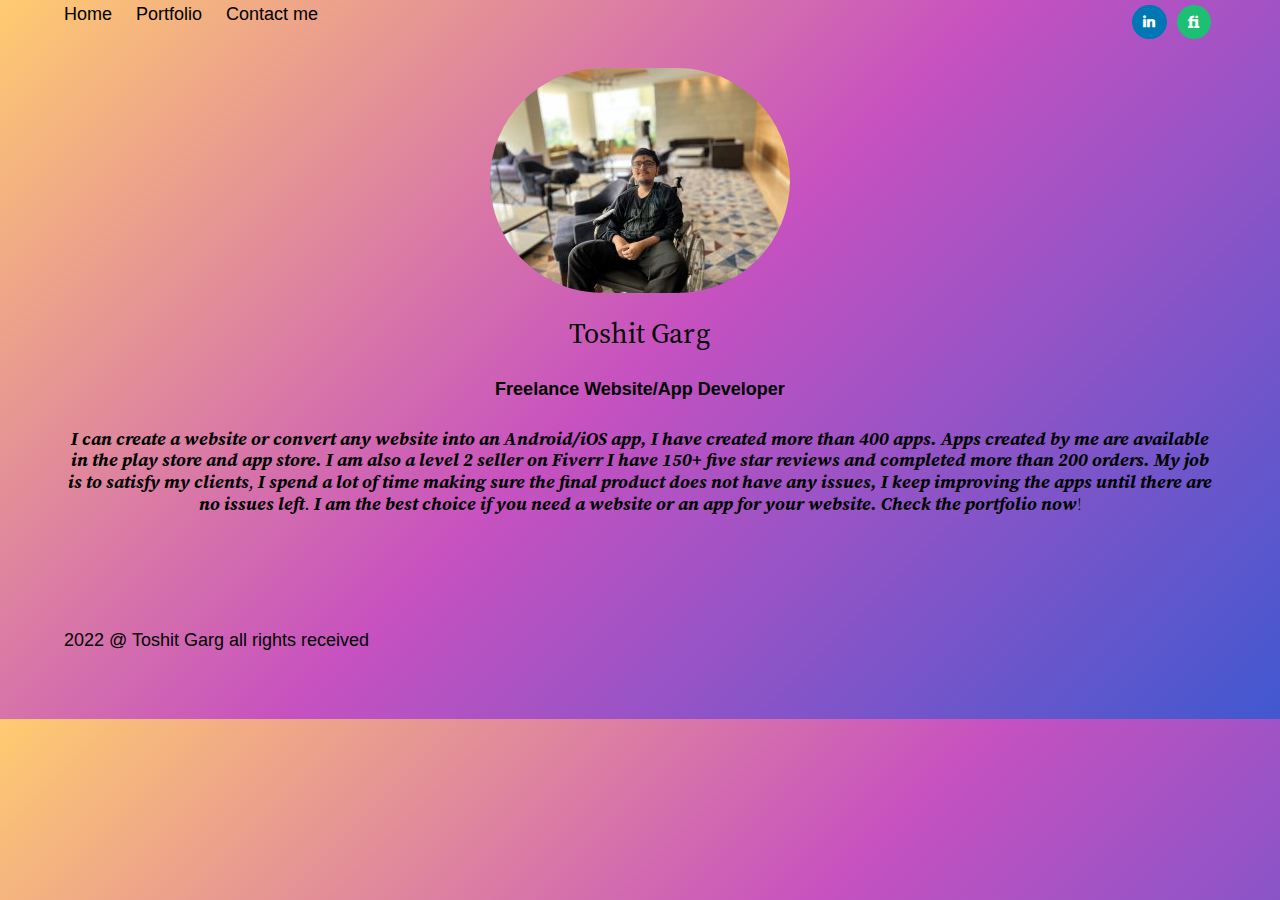
==== commit fb6adfe7: "website" ====
--- a/index.html
+++ b/index.html
@@ -3,16 +3,16 @@
 <head>
 	<meta charset="UTF-8">
 	<meta name="viewport" content="width=device-width, initial-scale=1">
-<style>.wp-container-623c170724e3f {display: flex;gap: var( --wp--style--block-gap, 0.5em );flex-wrap: wrap;align-items: center;align-items: center;}.wp-container-623c170724e3f > * { margin: 0; }</style>
-<style>.wp-container-623c170725410 {display: flex;gap: var( --wp--style--block-gap, 0.5em );flex-wrap: wrap;align-items: center;align-items: center;justify-content: space-between;}.wp-container-623c170725410 > * { margin: 0; }</style>
-<style>.wp-container-623c17072588f > * {max-width: 650px;margin-left: auto !important;margin-right: auto !important;}.wp-container-623c17072588f > .alignwide { max-width: 1000px;}.wp-container-623c17072588f .alignfull { max-width: none; }.wp-container-623c17072588f .alignleft { float: left; margin-right: 2em; }.wp-container-623c17072588f .alignright { float: right; margin-left: 2em; }.wp-container-623c17072588f > * { margin-top: 0; margin-bottom: 0; }.wp-container-623c17072588f > * + * { margin-top: var( --wp--style--block-gap );  margin-bottom: 0; }</style>
+<style>.wp-container-623c3d93edf04 {display: flex;gap: var( --wp--style--block-gap, 0.5em );flex-wrap: wrap;align-items: center;align-items: center;}.wp-container-623c3d93edf04 > * { margin: 0; }</style>
+<style>.wp-container-623c3d93ee4d2 {display: flex;gap: var( --wp--style--block-gap, 0.5em );flex-wrap: wrap;align-items: center;align-items: center;justify-content: space-between;}.wp-container-623c3d93ee4d2 > * { margin: 0; }</style>
+<style>.wp-container-623c3d93ee917 > * {max-width: 650px;margin-left: auto !important;margin-right: auto !important;}.wp-container-623c3d93ee917 > .alignwide { max-width: 1000px;}.wp-container-623c3d93ee917 .alignfull { max-width: none; }.wp-container-623c3d93ee917 .alignleft { float: left; margin-right: 2em; }.wp-container-623c3d93ee917 .alignright { float: right; margin-left: 2em; }.wp-container-623c3d93ee917 > * { margin-top: 0; margin-bottom: 0; }.wp-container-623c3d93ee917 > * + * { margin-top: var( --wp--style--block-gap );  margin-bottom: 0; }</style>
 <meta name="robots" content="max-image-preview:large">
 <title>Toshit Garg &#8211; Just another WordPress site</title>
 <link rel="dns-prefetch" href="//s.w.org">
-<link rel="alternate" type="application/rss+xml" title="Toshit Garg &raquo; Feed" href="/feed/">
-<link rel="alternate" type="application/rss+xml" title="Toshit Garg &raquo; Comments Feed" href="/comments/feed/">
+<link rel="alternate" type="application/rss+xml" title="Toshit Garg &raquo; Feed" href="./feed/index.html">
+<link rel="alternate" type="application/rss+xml" title="Toshit Garg &raquo; Comments Feed" href="./comments/feed/index.html">
 <script>
-window._wpemojiSettings = {"baseUrl":"https:\/\/s.w.org\/images\/core\/emoji\/13.1.0\/72x72\/","ext":".png","svgUrl":"https:\/\/s.w.org\/images\/core\/emoji\/13.1.0\/svg\/","svgExt":".svg","source":{"concatemoji":"httplocalhost:8888\/wordpress\/wp-includes\/js\/wp-emoji-release.min.js?ver=5.9.2"}};
+window._wpemojiSettings = {"baseUrl":"https:\/\/s.w.org\/images\/core\/emoji\/13.1.0\/72x72\/","ext":".png","svgUrl":"https:\/\/s.w.org\/images\/core\/emoji\/13.1.0\/svg\/","svgExt":".svg","source":{"concatemoji":".\/wp-includes\/js\/wp-emoji-release.min.js?ver=5.9.2"}};
 /*! This file is auto-generated */
 !function(e,a,t){var n,r,o,i=a.createElement("canvas"),p=i.getContext&&i.getContext("2d");function s(e,t){var a=String.fromCharCode;p.clearRect(0,0,i.width,i.height),p.fillText(a.apply(this,e),0,0);e=i.toDataURL();return p.clearRect(0,0,i.width,i.height),p.fillText(a.apply(this,t),0,0),e===i.toDataURL()}function c(e){var t=a.createElement("script");t.src=e,t.defer=t.type="text/javascript",a.getElementsByTagName("head")[0].appendChild(t)}for(o=Array("flag","emoji"),t.supports={everything:!0,everythingExceptFlag:!0},r=0;r<o.length;r++)t.supports[o[r]]=function(e){if(!p||!p.fillText)return!1;switch(p.textBaseline="top",p.font="600 32px Arial",e){case"flag":return s([127987,65039,8205,9895,65039],[127987,65039,8203,9895,65039])?!1:!s([55356,56826,55356,56819],[55356,56826,8203,55356,56819])&&!s([55356,57332,56128,56423,56128,56418,56128,56421,56128,56430,56128,56423,56128,56447],[55356,57332,8203,56128,56423,8203,56128,56418,8203,56128,56421,8203,56128,56430,8203,56128,56423,8203,56128,56447]);case"emoji":return!s([10084,65039,8205,55357,56613],[10084,65039,8203,55357,56613])}return!1}(o[r]),t.supports.everything=t.supports.everything&&t.supports[o[r]],"flag"!==o[r]&&(t.supports.everythingExceptFlag=t.supports.everythingExceptFlag&&t.supports[o[r]]);t.supports.everythingExceptFlag=t.supports.everythingExceptFlag&&!t.supports.flag,t.DOMReady=!1,t.readyCallback=function(){t.DOMReady=!0},t.supports.everything||(n=function(){t.readyCallback()},a.addEventListener?(a.addEventListener("DOMContentLoaded",n,!1),e.addEventListener("load",n,!1)):(e.attachEvent("onload",n),a.attachEvent("onreadystatechange",function(){"complete"===a.readyState&&t.readyCallback()})),(n=t.source||{}).concatemoji?c(n.concatemoji):n.wpemoji&&n.twemoji&&(c(n.twemoji),c(n.wpemoji)))}(window,document,window._wpemojiSettings);
 </script>
@@ -29,8 +29,8 @@
 	padding: 0 !important;
 }</style>
 	<style id="wp-block-navigation-link-inline-css">.wp-block-navigation .wp-block-navigation-item__label{word-break:normal;overflow-wrap:break-word}</style>
-<link rel="stylesheet" id="wp-block-navigation-css" href="/wp-includes/blocks/navigation/style.min.css?ver=5.9.2" media="all">
-<link rel="stylesheet" id="wpzoom-social-icons-block-style-css" href="/wp-content/plugins/social-icons-widget-by-wpzoom/block/dist/style-wpzoom-social-icons.css?ver=4.2.4" media="all">
+<link rel="stylesheet" id="wp-block-navigation-css" href="./wp-includes/blocks/navigation/style.min.css?ver=5.9.2" media="all">
+<link rel="stylesheet" id="wpzoom-social-icons-block-style-css" href="./wp-content/plugins/social-icons-widget-by-wpzoom/block/dist/style-wpzoom-social-icons.css?ver=4.2.4" media="all">
 <style id="wp-block-columns-inline-css">.wp-block-columns{display:flex;margin-bottom:1.75em;box-sizing:border-box;flex-wrap:wrap}@media (min-width:782px){.wp-block-columns{flex-wrap:nowrap}}.wp-block-columns:where(.has-background){padding:1.25em 2.375em}.wp-block-columns.are-vertically-aligned-top{align-items:flex-start}.wp-block-columns.are-vertically-aligned-center{align-items:center}.wp-block-columns.are-vertically-aligned-bottom{align-items:flex-end}@media (max-width:599px){.wp-block-columns:not(.is-not-stacked-on-mobile)>.wp-block-column{flex-basis:100%!important}}@media (min-width:600px) and (max-width:781px){.wp-block-columns:not(.is-not-stacked-on-mobile)>.wp-block-column:not(:only-child){flex-basis:calc(50% - var(--wp--style--block-gap, 2em)/2)!important;flex-grow:0}.wp-block-columns:not(.is-not-stacked-on-mobile)>.wp-block-column:nth-child(2n){margin-left:var(--wp--style--block-gap,2em)}}@media (min-width:782px){.wp-block-columns:not(.is-not-stacked-on-mobile)>.wp-block-column{flex-basis:0;flex-grow:1}.wp-block-columns:not(.is-not-stacked-on-mobile)>.wp-block-column[style*=flex-basis]{flex-grow:0}.wp-block-columns:not(.is-not-stacked-on-mobile)>.wp-block-column:not(:first-child){margin-left:var(--wp--style--block-gap,2em)}}.wp-block-columns.is-not-stacked-on-mobile{flex-wrap:nowrap}.wp-block-columns.is-not-stacked-on-mobile>.wp-block-column{flex-basis:0;flex-grow:1}.wp-block-columns.is-not-stacked-on-mobile>.wp-block-column[style*=flex-basis]{flex-grow:0}.wp-block-columns.is-not-stacked-on-mobile>.wp-block-column:not(:first-child){margin-left:var(--wp--style--block-gap,2em)}.wp-block-column{flex-grow:1;min-width:0;word-break:break-word;overflow-wrap:break-word}.wp-block-column.is-vertically-aligned-top{align-self:flex-start}.wp-block-column.is-vertically-aligned-center{align-self:center}.wp-block-column.is-vertically-aligned-bottom{align-self:flex-end}.wp-block-column.is-vertically-aligned-bottom,.wp-block-column.is-vertically-aligned-center,.wp-block-column.is-vertically-aligned-top{width:100%}</style>
 <style id="wp-block-image-inline-css">.wp-block-image{margin:0 0 1em}.wp-block-image img{vertical-align:bottom}.wp-block-image:not(.is-style-rounded)>a,.wp-block-image:not(.is-style-rounded) img{border-radius:inherit}.wp-block-image.aligncenter{text-align:center}.wp-block-image.alignfull img,.wp-block-image.alignwide img{height:auto;width:100%}.wp-block-image .aligncenter,.wp-block-image .alignleft,.wp-block-image .alignright{display:table}.wp-block-image .aligncenter>figcaption,.wp-block-image .alignleft>figcaption,.wp-block-image .alignright>figcaption{display:table-caption;caption-side:bottom}.wp-block-image .alignleft{float:left;margin:.5em 1em .5em 0}.wp-block-image .alignright{float:right;margin:.5em 0 .5em 1em}.wp-block-image .aligncenter{margin-left:auto;margin-right:auto}.wp-block-image figcaption{margin-top:.5em;margin-bottom:1em}.wp-block-image.is-style-circle-mask img,.wp-block-image.is-style-rounded img{border-radius:9999px}@supports ((-webkit-mask-image:none) or (mask-image:none)) or (-webkit-mask-image:none){.wp-block-image.is-style-circle-mask img{-webkit-mask-image:url('data:image/svg+xml;utf8,<svg viewBox="0 0 100 100" xmlns="http://www.w3.org/2000/svg"><circle cx="50" cy="50" r="50"/></svg>');mask-image:url('data:image/svg+xml;utf8,<svg viewBox="0 0 100 100" xmlns="http://www.w3.org/2000/svg"><circle cx="50" cy="50" r="50"/></svg>');mask-mode:alpha;-webkit-mask-repeat:no-repeat;mask-repeat:no-repeat;-webkit-mask-size:contain;mask-size:contain;-webkit-mask-position:center;mask-position:center;border-radius:0}}.wp-block-image figure{margin:0}
 .wp-block-image figcaption{color:#555;font-size:13px;text-align:center}.is-dark-theme .wp-block-image figcaption{color:hsla(0,0%,100%,.65)}</style>
@@ -40,14 +40,14 @@
 .wp-block-group:where(.has-background){padding:1.25em 2.375em}</style>
 <style id="wp-block-library-inline-css">:root{--wp-admin-theme-color:#007cba;--wp-admin-theme-color--rgb:0,124,186;--wp-admin-theme-color-darker-10:#006ba1;--wp-admin-theme-color-darker-10--rgb:0,107,161;--wp-admin-theme-color-darker-20:#005a87;--wp-admin-theme-color-darker-20--rgb:0,90,135;--wp-admin-border-width-focus:2px}@media (-webkit-min-device-pixel-ratio:2),(min-resolution:192dpi){:root{--wp-admin-border-width-focus:1.5px}}:root{--wp--preset--font-size--normal:16px;--wp--preset--font-size--huge:42px}:root .has-very-light-gray-background-color{background-color:#eee}:root .has-very-dark-gray-background-color{background-color:#313131}:root .has-very-light-gray-color{color:#eee}:root .has-very-dark-gray-color{color:#313131}:root .has-vivid-green-cyan-to-vivid-cyan-blue-gradient-background{background:linear-gradient(135deg,#00d084,#0693e3)}:root .has-purple-crush-gradient-background{background:linear-gradient(135deg,#34e2e4,#4721fb 50%,#ab1dfe)}:root .has-hazy-dawn-gradient-background{background:linear-gradient(135deg,#faaca8,#dad0ec)}:root .has-subdued-olive-gradient-background{background:linear-gradient(135deg,#fafae1,#67a671)}:root .has-atomic-cream-gradient-background{background:linear-gradient(135deg,#fdd79a,#004a59)}:root .has-nightshade-gradient-background{background:linear-gradient(135deg,#330968,#31cdcf)}:root .has-midnight-gradient-background{background:linear-gradient(135deg,#020381,#2874fc)}.has-regular-font-size{font-size:1em}.has-larger-font-size{font-size:2.625em}.has-normal-font-size{font-size:var(--wp--preset--font-size--normal)}.has-huge-font-size{font-size:var(--wp--preset--font-size--huge)}.has-text-align-center{text-align:center}.has-text-align-left{text-align:left}.has-text-align-right{text-align:right}#end-resizable-editor-section{display:none}.aligncenter{clear:both}.items-justified-left{justify-content:flex-start}.items-justified-center{justify-content:center}.items-justified-right{justify-content:flex-end}.items-justified-space-between{justify-content:space-between}.screen-reader-text{border:0;clip:rect(1px,1px,1px,1px);-webkit-clip-path:inset(50%);clip-path:inset(50%);height:1px;margin:-1px;overflow:hidden;padding:0;position:absolute;width:1px;word-wrap:normal!important}.screen-reader-text:focus{background-color:#ddd;clip:auto!important;-webkit-clip-path:none;clip-path:none;color:#444;display:block;font-size:1em;height:auto;left:5px;line-height:normal;padding:15px 23px 14px;text-decoration:none;top:5px;width:auto;z-index:100000}html :where(img){height:auto;max-width:100%}</style>
 <style id="global-styles-inline-css">body{--wp--preset--color--black: #000000;--wp--preset--color--cyan-bluish-gray: #abb8c3;--wp--preset--color--white: #ffffff;--wp--preset--color--pale-pink: #f78da7;--wp--preset--color--vivid-red: #cf2e2e;--wp--preset--color--luminous-vivid-orange: #ff6900;--wp--preset--color--luminous-vivid-amber: #fcb900;--wp--preset--color--light-green-cyan: #7bdcb5;--wp--preset--color--vivid-green-cyan: #00d084;--wp--preset--color--pale-cyan-blue: #8ed1fc;--wp--preset--color--vivid-cyan-blue: #0693e3;--wp--preset--color--vivid-purple: #9b51e0;--wp--preset--color--foreground: #000000;--wp--preset--color--background: #ffffff;--wp--preset--color--primary: #1a4548;--wp--preset--color--secondary: #ffe2c7;--wp--preset--color--tertiary: #F6F6F6;--wp--preset--gradient--vivid-cyan-blue-to-vivid-purple: linear-gradient(135deg,rgba(6,147,227,1) 0%,rgb(155,81,224) 100%);--wp--preset--gradient--light-green-cyan-to-vivid-green-cyan: linear-gradient(135deg,rgb(122,220,180) 0%,rgb(0,208,130) 100%);--wp--preset--gradient--luminous-vivid-amber-to-luminous-vivid-orange: linear-gradient(135deg,rgba(252,185,0,1) 0%,rgba(255,105,0,1) 100%);--wp--preset--gradient--luminous-vivid-orange-to-vivid-red: linear-gradient(135deg,rgba(255,105,0,1) 0%,rgb(207,46,46) 100%);--wp--preset--gradient--very-light-gray-to-cyan-bluish-gray: linear-gradient(135deg,rgb(238,238,238) 0%,rgb(169,184,195) 100%);--wp--preset--gradient--cool-to-warm-spectrum: linear-gradient(135deg,rgb(74,234,220) 0%,rgb(151,120,209) 20%,rgb(207,42,186) 40%,rgb(238,44,130) 60%,rgb(251,105,98) 80%,rgb(254,248,76) 100%);--wp--preset--gradient--blush-light-purple: linear-gradient(135deg,rgb(255,206,236) 0%,rgb(152,150,240) 100%);--wp--preset--gradient--blush-bordeaux: linear-gradient(135deg,rgb(254,205,165) 0%,rgb(254,45,45) 50%,rgb(107,0,62) 100%);--wp--preset--gradient--luminous-dusk: linear-gradient(135deg,rgb(255,203,112) 0%,rgb(199,81,192) 50%,rgb(65,88,208) 100%);--wp--preset--gradient--pale-ocean: linear-gradient(135deg,rgb(255,245,203) 0%,rgb(182,227,212) 50%,rgb(51,167,181) 100%);--wp--preset--gradient--electric-grass: linear-gradient(135deg,rgb(202,248,128) 0%,rgb(113,206,126) 100%);--wp--preset--gradient--midnight: linear-gradient(135deg,rgb(2,3,129) 0%,rgb(40,116,252) 100%);--wp--preset--gradient--vertical-secondary-to-tertiary: linear-gradient(to bottom,var(--wp--preset--color--secondary) 0%,var(--wp--preset--color--tertiary) 100%);--wp--preset--gradient--vertical-secondary-to-background: linear-gradient(to bottom,var(--wp--preset--color--secondary) 0%,var(--wp--preset--color--background) 100%);--wp--preset--gradient--vertical-tertiary-to-background: linear-gradient(to bottom,var(--wp--preset--color--tertiary) 0%,var(--wp--preset--color--background) 100%);--wp--preset--gradient--diagonal-primary-to-foreground: linear-gradient(to bottom right,var(--wp--preset--color--primary) 0%,var(--wp--preset--color--foreground) 100%);--wp--preset--gradient--diagonal-secondary-to-background: linear-gradient(to bottom right,var(--wp--preset--color--secondary) 50%,var(--wp--preset--color--background) 50%);--wp--preset--gradient--diagonal-background-to-secondary: linear-gradient(to bottom right,var(--wp--preset--color--background) 50%,var(--wp--preset--color--secondary) 50%);--wp--preset--gradient--diagonal-tertiary-to-background: linear-gradient(to bottom right,var(--wp--preset--color--tertiary) 50%,var(--wp--preset--color--background) 50%);--wp--preset--gradient--diagonal-background-to-tertiary: linear-gradient(to bottom right,var(--wp--preset--color--background) 50%,var(--wp--preset--color--tertiary) 50%);--wp--preset--duotone--dark-grayscale: url('#wp-duotone-dark-grayscale');--wp--preset--duotone--grayscale: url('#wp-duotone-grayscale');--wp--preset--duotone--purple-yellow: url('#wp-duotone-purple-yellow');--wp--preset--duotone--blue-red: url('#wp-duotone-blue-red');--wp--preset--duotone--midnight: url('#wp-duotone-midnight');--wp--preset--duotone--magenta-yellow: url('#wp-duotone-magenta-yellow');--wp--preset--duotone--purple-green: url('#wp-duotone-purple-green');--wp--preset--duotone--blue-orange: url('#wp-duotone-blue-orange');--wp--preset--duotone--foreground-and-background: url('#wp-duotone-foreground-and-background');--wp--preset--duotone--foreground-and-secondary: url('#wp-duotone-foreground-and-secondary');--wp--preset--duotone--foreground-and-tertiary: url('#wp-duotone-foreground-and-tertiary');--wp--preset--duotone--primary-and-background: url('#wp-duotone-primary-and-background');--wp--preset--duotone--primary-and-secondary: url('#wp-duotone-primary-and-secondary');--wp--preset--duotone--primary-and-tertiary: url('#wp-duotone-primary-and-tertiary');--wp--preset--font-size--small: 1rem;--wp--preset--font-size--medium: 1.125rem;--wp--preset--font-size--large: 1.75rem;--wp--preset--font-size--x-large: clamp(1.75rem, 3vw, 2.25rem);--wp--preset--font-family--system-font: -apple-system,BlinkMacSystemFont,"Segoe UI",Roboto,Oxygen-Sans,Ubuntu,Cantarell,"Helvetica Neue",sans-serif;--wp--preset--font-family--source-serif-pro: "Source Serif Pro", serif;--wp--custom--spacing--small: max(1.25rem, 5vw);--wp--custom--spacing--medium: clamp(2rem, 8vw, calc(4 * var(--wp--style--block-gap)));--wp--custom--spacing--large: clamp(4rem, 10vw, 8rem);--wp--custom--spacing--outer: var(--wp--custom--spacing--small, 1.25rem);--wp--custom--typography--font-size--huge: clamp(2.25rem, 4vw, 2.75rem);--wp--custom--typography--font-size--gigantic: clamp(2.75rem, 6vw, 3.25rem);--wp--custom--typography--font-size--colossal: clamp(3.25rem, 8vw, 6.25rem);--wp--custom--typography--line-height--tiny: 1.15;--wp--custom--typography--line-height--small: 1.2;--wp--custom--typography--line-height--medium: 1.4;--wp--custom--typography--line-height--normal: 1.6;}body { margin: 0; }body{background: var(--wp--preset--gradient--luminous-dusk);background-color: var(--wp--preset--color--background);color: var(--wp--preset--color--foreground);font-family: var(--wp--preset--font-family--system-font);font-size: var(--wp--preset--font-size--medium);line-height: var(--wp--custom--typography--line-height--normal);padding-top: 0px;padding-right: 0px;padding-bottom: 0px;padding-left: 0px;--wp--style--block-gap: 1.5rem;}.wp-site-blocks > .alignleft { float: left; margin-right: 2em; }.wp-site-blocks > .alignright { float: right; margin-left: 2em; }.wp-site-blocks > .aligncenter { justify-content: center; margin-left: auto; margin-right: auto; }.wp-site-blocks > * { margin-top: 0; margin-bottom: 0; }.wp-site-blocks > * + * { margin-top: var( --wp--style--block-gap ); }h1{font-family: var(--wp--preset--font-family--source-serif-pro);font-size: var(--wp--custom--typography--font-size--colossal);font-weight: 300;line-height: var(--wp--custom--typography--line-height--tiny);}h2{font-family: var(--wp--preset--font-family--source-serif-pro);font-size: var(--wp--custom--typography--font-size--gigantic);font-weight: 300;line-height: var(--wp--custom--typography--line-height--small);}h3{font-family: var(--wp--preset--font-family--source-serif-pro);font-size: var(--wp--custom--typography--font-size--huge);font-weight: 300;line-height: var(--wp--custom--typography--line-height--tiny);}h4{font-family: var(--wp--preset--font-family--source-serif-pro);font-size: var(--wp--preset--font-size--x-large);font-weight: 300;line-height: var(--wp--custom--typography--line-height--tiny);}h5{font-family: var(--wp--preset--font-family--system-font);font-size: var(--wp--preset--font-size--medium);font-weight: 700;line-height: var(--wp--custom--typography--line-height--normal);text-transform: uppercase;}h6{font-family: var(--wp--preset--font-family--system-font);font-size: var(--wp--preset--font-size--medium);font-weight: 400;line-height: var(--wp--custom--typography--line-height--normal);text-transform: uppercase;}a{color: var(--wp--preset--color--foreground);}.wp-block-button__link{background-color: var(--wp--preset--color--primary);border-radius: 0;color: var(--wp--preset--color--background);font-size: var(--wp--preset--font-size--medium);}.wp-block-post-title{font-family: var(--wp--preset--font-family--source-serif-pro);font-size: var(--wp--custom--typography--font-size--gigantic);font-weight: 300;line-height: var(--wp--custom--typography--line-height--tiny);}.wp-block-post-comments{padding-top: var(--wp--custom--spacing--small);}.wp-block-pullquote{border-width: 1px 0;}.wp-block-query-title{font-family: var(--wp--preset--font-family--source-serif-pro);font-size: var(--wp--custom--typography--font-size--gigantic);font-weight: 300;line-height: var(--wp--custom--typography--line-height--small);}.wp-block-quote{border-width: 1px;}.wp-block-site-title{font-family: var(--wp--preset--font-family--system-font);font-size: var(--wp--preset--font-size--medium);font-weight: normal;line-height: var(--wp--custom--typography--line-height--normal);}.has-black-color{color: var(--wp--preset--color--black) !important;}.has-cyan-bluish-gray-color{color: var(--wp--preset--color--cyan-bluish-gray) !important;}.has-white-color{color: var(--wp--preset--color--white) !important;}.has-pale-pink-color{color: var(--wp--preset--color--pale-pink) !important;}.has-vivid-red-color{color: var(--wp--preset--color--vivid-red) !important;}.has-luminous-vivid-orange-color{color: var(--wp--preset--color--luminous-vivid-orange) !important;}.has-luminous-vivid-amber-color{color: var(--wp--preset--color--luminous-vivid-amber) !important;}.has-light-green-cyan-color{color: var(--wp--preset--color--light-green-cyan) !important;}.has-vivid-green-cyan-color{color: var(--wp--preset--color--vivid-green-cyan) !important;}.has-pale-cyan-blue-color{color: var(--wp--preset--color--pale-cyan-blue) !important;}.has-vivid-cyan-blue-color{color: var(--wp--preset--color--vivid-cyan-blue) !important;}.has-vivid-purple-color{color: var(--wp--preset--color--vivid-purple) !important;}.has-foreground-color{color: var(--wp--preset--color--foreground) !important;}.has-background-color{color: var(--wp--preset--color--background) !important;}.has-primary-color{color: var(--wp--preset--color--primary) !important;}.has-secondary-color{color: var(--wp--preset--color--secondary) !important;}.has-tertiary-color{color: var(--wp--preset--color--tertiary) !important;}.has-black-background-color{background-color: var(--wp--preset--color--black) !important;}.has-cyan-bluish-gray-background-color{background-color: var(--wp--preset--color--cyan-bluish-gray) !important;}.has-white-background-color{background-color: var(--wp--preset--color--white) !important;}.has-pale-pink-background-color{background-color: var(--wp--preset--color--pale-pink) !important;}.has-vivid-red-background-color{background-color: var(--wp--preset--color--vivid-red) !important;}.has-luminous-vivid-orange-background-color{background-color: var(--wp--preset--color--luminous-vivid-orange) !important;}.has-luminous-vivid-amber-background-color{background-color: var(--wp--preset--color--luminous-vivid-amber) !important;}.has-light-green-cyan-background-color{background-color: var(--wp--preset--color--light-green-cyan) !important;}.has-vivid-green-cyan-background-color{background-color: var(--wp--preset--color--vivid-green-cyan) !important;}.has-pale-cyan-blue-background-color{background-color: var(--wp--preset--color--pale-cyan-blue) !important;}.has-vivid-cyan-blue-background-color{background-color: var(--wp--preset--color--vivid-cyan-blue) !important;}.has-vivid-purple-background-color{background-color: var(--wp--preset--color--vivid-purple) !important;}.has-foreground-background-color{background-color: var(--wp--preset--color--foreground) !important;}.has-background-background-color{background-color: var(--wp--preset--color--background) !important;}.has-primary-background-color{background-color: var(--wp--preset--color--primary) !important;}.has-secondary-background-color{background-color: var(--wp--preset--color--secondary) !important;}.has-tertiary-background-color{background-color: var(--wp--preset--color--tertiary) !important;}.has-black-border-color{border-color: var(--wp--preset--color--black) !important;}.has-cyan-bluish-gray-border-color{border-color: var(--wp--preset--color--cyan-bluish-gray) !important;}.has-white-border-color{border-color: var(--wp--preset--color--white) !important;}.has-pale-pink-border-color{border-color: var(--wp--preset--color--pale-pink) !important;}.has-vivid-red-border-color{border-color: var(--wp--preset--color--vivid-red) !important;}.has-luminous-vivid-orange-border-color{border-color: var(--wp--preset--color--luminous-vivid-orange) !important;}.has-luminous-vivid-amber-border-color{border-color: var(--wp--preset--color--luminous-vivid-amber) !important;}.has-light-green-cyan-border-color{border-color: var(--wp--preset--color--light-green-cyan) !important;}.has-vivid-green-cyan-border-color{border-color: var(--wp--preset--color--vivid-green-cyan) !important;}.has-pale-cyan-blue-border-color{border-color: var(--wp--preset--color--pale-cyan-blue) !important;}.has-vivid-cyan-blue-border-color{border-color: var(--wp--preset--color--vivid-cyan-blue) !important;}.has-vivid-purple-border-color{border-color: var(--wp--preset--color--vivid-purple) !important;}.has-foreground-border-color{border-color: var(--wp--preset--color--foreground) !important;}.has-background-border-color{border-color: var(--wp--preset--color--background) !important;}.has-primary-border-color{border-color: var(--wp--preset--color--primary) !important;}.has-secondary-border-color{border-color: var(--wp--preset--color--secondary) !important;}.has-tertiary-border-color{border-color: var(--wp--preset--color--tertiary) !important;}.has-vivid-cyan-blue-to-vivid-purple-gradient-background{background: var(--wp--preset--gradient--vivid-cyan-blue-to-vivid-purple) !important;}.has-light-green-cyan-to-vivid-green-cyan-gradient-background{background: var(--wp--preset--gradient--light-green-cyan-to-vivid-green-cyan) !important;}.has-luminous-vivid-amber-to-luminous-vivid-orange-gradient-background{background: var(--wp--preset--gradient--luminous-vivid-amber-to-luminous-vivid-orange) !important;}.has-luminous-vivid-orange-to-vivid-red-gradient-background{background: var(--wp--preset--gradient--luminous-vivid-orange-to-vivid-red) !important;}.has-very-light-gray-to-cyan-bluish-gray-gradient-background{background: var(--wp--preset--gradient--very-light-gray-to-cyan-bluish-gray) !important;}.has-cool-to-warm-spectrum-gradient-background{background: var(--wp--preset--gradient--cool-to-warm-spectrum) !important;}.has-blush-light-purple-gradient-background{background: var(--wp--preset--gradient--blush-light-purple) !important;}.has-blush-bordeaux-gradient-background{background: var(--wp--preset--gradient--blush-bordeaux) !important;}.has-luminous-dusk-gradient-background{background: var(--wp--preset--gradient--luminous-dusk) !important;}.has-pale-ocean-gradient-background{background: var(--wp--preset--gradient--pale-ocean) !important;}.has-electric-grass-gradient-background{background: var(--wp--preset--gradient--electric-grass) !important;}.has-midnight-gradient-background{background: var(--wp--preset--gradient--midnight) !important;}.has-vertical-secondary-to-tertiary-gradient-background{background: var(--wp--preset--gradient--vertical-secondary-to-tertiary) !important;}.has-vertical-secondary-to-background-gradient-background{background: var(--wp--preset--gradient--vertical-secondary-to-background) !important;}.has-vertical-tertiary-to-background-gradient-background{background: var(--wp--preset--gradient--vertical-tertiary-to-background) !important;}.has-diagonal-primary-to-foreground-gradient-background{background: var(--wp--preset--gradient--diagonal-primary-to-foreground) !important;}.has-diagonal-secondary-to-background-gradient-background{background: var(--wp--preset--gradient--diagonal-secondary-to-background) !important;}.has-diagonal-background-to-secondary-gradient-background{background: var(--wp--preset--gradient--diagonal-background-to-secondary) !important;}.has-diagonal-tertiary-to-background-gradient-background{background: var(--wp--preset--gradient--diagonal-tertiary-to-background) !important;}.has-diagonal-background-to-tertiary-gradient-background{background: var(--wp--preset--gradient--diagonal-background-to-tertiary) !important;}.has-small-font-size{font-size: var(--wp--preset--font-size--small) !important;}.has-medium-font-size{font-size: var(--wp--preset--font-size--medium) !important;}.has-large-font-size{font-size: var(--wp--preset--font-size--large) !important;}.has-x-large-font-size{font-size: var(--wp--preset--font-size--x-large) !important;}.has-system-font-font-family{font-family: var(--wp--preset--font-family--system-font) !important;}.has-source-serif-pro-font-family{font-family: var(--wp--preset--font-family--source-serif-pro) !important;}</style>
-<link rel="stylesheet" id="twentytwentytwo-style-css" href="/wp-content/themes/twentytwentytwo/style.css?ver=1.1" media="all">
+<link rel="stylesheet" id="twentytwentytwo-style-css" href="./wp-content/themes/twentytwentytwo/style.css?ver=1.1" media="all">
 <style id="twentytwentytwo-style-inline-css">@font-face{
 			font-family: 'Source Serif Pro';
 			font-weight: 200 900;
 			font-style: normal;
 			font-stretch: normal;
 			font-display: swap;
-			src: url('/wp-content/themes/twentytwentytwo/assets/fonts/SourceSerif4Variable-Roman.ttf.woff2') format('woff2');
+			src: url('./wp-content/themes/twentytwentytwo/assets/fonts/SourceSerif4Variable-Roman.ttf.woff2') format('woff2');
 		}
 
 		@font-face{
@@ -56,46 +56,47 @@
 			font-style: italic;
 			font-stretch: normal;
 			font-display: swap;
-			src: url('/wp-content/themes/twentytwentytwo/assets/fonts/SourceSerif4Variable-Italic.ttf.woff2') format('woff2');
+			src: url('./wp-content/themes/twentytwentytwo/assets/fonts/SourceSerif4Variable-Italic.ttf.woff2') format('woff2');
 		}</style>
-<link rel="stylesheet" id="wpzoom-social-icons-socicon-css" href="/wp-content/plugins/social-icons-widget-by-wpzoom/assets/css/wpzoom-socicon.css?ver=1647427611" media="all">
-<link rel="stylesheet" id="wpzoom-social-icons-genericons-css" href="/wp-content/plugins/social-icons-widget-by-wpzoom/assets/css/genericons.css?ver=1647427611" media="all">
-<link rel="stylesheet" id="wpzoom-social-icons-academicons-css" href="/wp-content/plugins/social-icons-widget-by-wpzoom/assets/css/academicons.min.css?ver=1647427611" media="all">
-<link rel="stylesheet" id="wpzoom-social-icons-font-awesome-3-css" href="/wp-content/plugins/social-icons-widget-by-wpzoom/assets/css/font-awesome-3.min.css?ver=1647427611" media="all">
-<link rel="stylesheet" id="dashicons-css" href="/wp-includes/css/dashicons.min.css?ver=5.9.2" media="all">
-<link rel="stylesheet" id="wpzoom-social-icons-styles-css" href="/wp-content/plugins/social-icons-widget-by-wpzoom/assets/css/wpzoom-social-icons-styles.css?ver=1647427611" media="all">
-<link rel="preload" as="font" id="wpzoom-social-icons-font-academicons-ttf-css" href="/wp-content/plugins/social-icons-widget-by-wpzoom/assets/font/academicons.ttf?v=1.8.6" type="font/ttf" crossorigin>
-<link rel="preload" as="font" id="wpzoom-social-icons-font-academicons-woff-css" href="/wp-content/plugins/social-icons-widget-by-wpzoom/assets/font/academicons.woff?v=1.8.6" type="font/woff" crossorigin>
-<link rel="preload" as="font" id="wpzoom-social-icons-font-fontawesome-3-ttf-css" href="/wp-content/plugins/social-icons-widget-by-wpzoom/assets/font/fontawesome-webfont.ttf?v=4.7.0" type="font/ttf" crossorigin>
-<link rel="preload" as="font" id="wpzoom-social-icons-font-fontawesome-3-woff-css" href="/wp-content/plugins/social-icons-widget-by-wpzoom/assets/font/fontawesome-webfont.woff?v=4.7.0" type="font/woff" crossorigin>
-<link rel="preload" as="font" id="wpzoom-social-icons-font-fontawesome-3-woff2-css" href="/wp-content/plugins/social-icons-widget-by-wpzoom/assets/font/fontawesome-webfont.woff2?v=4.7.0" type="font/woff2" crossorigin>
-<link rel="preload" as="font" id="wpzoom-social-icons-font-genericons-ttf-css" href="/wp-content/plugins/social-icons-widget-by-wpzoom/assets/font/Genericons.ttf" type="font/ttf" crossorigin>
-<link rel="preload" as="font" id="wpzoom-social-icons-font-genericons-woff-css" href="/wp-content/plugins/social-icons-widget-by-wpzoom/assets/font/Genericons.woff" type="font/woff" crossorigin>
-<link rel="preload" as="font" id="wpzoom-social-icons-font-socicon-ttf-css" href="/wp-content/plugins/social-icons-widget-by-wpzoom/assets/font/socicon.ttf?v=4.2.4" type="font/ttf" crossorigin>
-<link rel="preload" as="font" id="wpzoom-social-icons-font-socicon-woff-css" href="/wp-content/plugins/social-icons-widget-by-wpzoom/assets/font/socicon.woff?v=4.2.4" type="font/woff" crossorigin>
-<script src="/wp-includes/blocks/navigation/view.min.js?ver=3776ea67846b3bb10fe8f7cdd486b0ba" id="wp-block-navigation-view-js"></script>
-<script src="/wp-includes/js/jquery/jquery.min.js?ver=3.6.0" id="jquery-core-js"></script>
-<script src="/wp-includes/js/jquery/jquery-migrate.min.js?ver=3.3.2" id="jquery-migrate-js"></script>
-<link rel="https://api.w.org/" href="/wp-json/">
-<link rel="EditURI" type="application/rsd+xml" title="RSD" href="/xmlrpc.php?rsd">
-<link rel="wlwmanifest" type="application/wlwmanifest+xml" href="/wp-includes/wlwmanifest.xml"> 
+<link rel="stylesheet" id="wpzoom-social-icons-socicon-css" href="./wp-content/plugins/social-icons-widget-by-wpzoom/assets/css/wpzoom-socicon.css?ver=1647427611" media="all">
+<link rel="stylesheet" id="wpzoom-social-icons-genericons-css" href="./wp-content/plugins/social-icons-widget-by-wpzoom/assets/css/genericons.css?ver=1647427611" media="all">
+<link rel="stylesheet" id="wpzoom-social-icons-academicons-css" href="./wp-content/plugins/social-icons-widget-by-wpzoom/assets/css/academicons.min.css?ver=1647427611" media="all">
+<link rel="stylesheet" id="wpzoom-social-icons-font-awesome-3-css" href="./wp-content/plugins/social-icons-widget-by-wpzoom/assets/css/font-awesome-3.min.css?ver=1647427611" media="all">
+<link rel="stylesheet" id="dashicons-css" href="./wp-includes/css/dashicons.min.css?ver=5.9.2" media="all">
+<link rel="stylesheet" id="wpzoom-social-icons-styles-css" href="./wp-content/plugins/social-icons-widget-by-wpzoom/assets/css/wpzoom-social-icons-styles.css?ver=1647427611" media="all">
+<link rel="preload" as="font" id="wpzoom-social-icons-font-academicons-ttf-css" href="./wp-content/plugins/social-icons-widget-by-wpzoom/assets/font/academicons.ttf?v=1.8.6" type="font/ttf" crossorigin>
+<link rel="preload" as="font" id="wpzoom-social-icons-font-academicons-woff-css" href="./wp-content/plugins/social-icons-widget-by-wpzoom/assets/font/academicons.woff?v=1.8.6" type="font/woff" crossorigin>
+<link rel="preload" as="font" id="wpzoom-social-icons-font-fontawesome-3-ttf-css" href="./wp-content/plugins/social-icons-widget-by-wpzoom/assets/font/fontawesome-webfont.ttf?v=4.7.0" type="font/ttf" crossorigin>
+<link rel="preload" as="font" id="wpzoom-social-icons-font-fontawesome-3-woff-css" href="./wp-content/plugins/social-icons-widget-by-wpzoom/assets/font/fontawesome-webfont.woff?v=4.7.0" type="font/woff" crossorigin>
+<link rel="preload" as="font" id="wpzoom-social-icons-font-fontawesome-3-woff2-css" href="./wp-content/plugins/social-icons-widget-by-wpzoom/assets/font/fontawesome-webfont.woff2?v=4.7.0" type="font/woff2" crossorigin>
+<link rel="preload" as="font" id="wpzoom-social-icons-font-genericons-ttf-css" href="./wp-content/plugins/social-icons-widget-by-wpzoom/assets/font/Genericons.ttf" type="font/ttf" crossorigin>
+<link rel="preload" as="font" id="wpzoom-social-icons-font-genericons-woff-css" href="./wp-content/plugins/social-icons-widget-by-wpzoom/assets/font/Genericons.woff" type="font/woff" crossorigin>
+<link rel="preload" as="font" id="wpzoom-social-icons-font-socicon-ttf-css" href="./wp-content/plugins/social-icons-widget-by-wpzoom/assets/font/socicon.ttf?v=4.2.4" type="font/ttf" crossorigin>
+<link rel="preload" as="font" id="wpzoom-social-icons-font-socicon-woff-css" href="./wp-content/plugins/social-icons-widget-by-wpzoom/assets/font/socicon.woff?v=4.2.4" type="font/woff" crossorigin>
+<script src="./wp-includes/blocks/navigation/view.min.js?ver=3776ea67846b3bb10fe8f7cdd486b0ba" id="wp-block-navigation-view-js"></script>
+<script src="./wp-includes/js/jquery/jquery.min.js?ver=3.6.0" id="jquery-core-js"></script>
+<script src="./wp-includes/js/jquery/jquery-migrate.min.js?ver=3.3.2" id="jquery-migrate-js"></script>
+<link rel="https://api.w.org/" href="./wp-json/index.html">
+<link rel="EditURI" type="application/rsd+xml" title="RSD" href="./xmlrpc.php?rsd">
+<link rel="wlwmanifest" type="application/wlwmanifest+xml" href="./wp-includes/wlwmanifest.xml"> 
 <meta name="generator" content="WordPress 5.9.2">
-		<link rel="preload" href="/wp-content/themes/twentytwentytwo/assets/fonts/SourceSerif4Variable-Roman.ttf.woff2" as="font" type="font/woff2" crossorigin>
+		<link rel="preload" href="./wp-content/themes/twentytwentytwo/assets/fonts/SourceSerif4Variable-Roman.ttf.woff2" as="font" type="font/woff2" crossorigin>
 		</head>
 
 <body class="home blog wp-embed-responsive elementor-default elementor-kit-48">
 <svg xmlns="http://www.w3.org/2000/svg" viewbox="0 0 0 0" width="0" height="0" focusable="false" role="none" style="visibility: hidden; position: absolute; left: -9999px; overflow: hidden;"><defs><filter id="wp-duotone-dark-grayscale"><fecolormatrix color-interpolation-filters="sRGB" type="matrix" values=" .299 .587 .114 0 0 .299 .587 .114 0 0 .299 .587 .114 0 0 .299 .587 .114 0 0 "></fecolormatrix><fecomponenttransfer color-interpolation-filters="sRGB"><fefuncr type="table" tablevalues="0 0.49803921568627"></fefuncr><fefuncg type="table" tablevalues="0 0.49803921568627"></fefuncg><fefuncb type="table" tablevalues="0 0.49803921568627"></fefuncb><fefunca type="table" tablevalues="1 1"></fefunca></fecomponenttransfer><fecomposite in2="SourceGraphic" operator="in"></fecomposite></filter></defs></svg><svg xmlns="http://www.w3.org/2000/svg" viewbox="0 0 0 0" width="0" height="0" focusable="false" role="none" style="visibility: hidden; position: absolute; left: -9999px; overflow: hidden;"><defs><filter id="wp-duotone-grayscale"><fecolormatrix color-interpolation-filters="sRGB" type="matrix" values=" .299 .587 .114 0 0 .299 .587 .114 0 0 .299 .587 .114 0 0 .299 .587 .114 0 0 "></fecolormatrix><fecomponenttransfer color-interpolation-filters="sRGB"><fefuncr type="table" tablevalues="0 1"></fefuncr><fefuncg type="table" tablevalues="0 1"></fefuncg><fefuncb type="table" tablevalues="0 1"></fefuncb><fefunca type="table" tablevalues="1 1"></fefunca></fecomponenttransfer><fecomposite in2="SourceGraphic" operator="in"></fecomposite></filter></defs></svg><svg xmlns="http://www.w3.org/2000/svg" viewbox="0 0 0 0" width="0" height="0" focusable="false" role="none" style="visibility: hidden; position: absolute; left: -9999px; overflow: hidden;"><defs><filter id="wp-duotone-purple-yellow"><fecolormatrix color-interpolation-filters="sRGB" type="matrix" values=" .299 .587 .114 0 0 .299 .587 .114 0 0 .299 .587 .114 0 0 .299 .587 .114 0 0 "></fecolormatrix><fecomponenttransfer color-interpolation-filters="sRGB"><fefuncr type="table" tablevalues="0.54901960784314 0.98823529411765"></fefuncr><fefuncg type="table" tablevalues="0 1"></fefuncg><fefuncb type="table" tablevalues="0.71764705882353 0.25490196078431"></fefuncb><fefunca type="table" tablevalues="1 1"></fefunca></fecomponenttransfer><fecomposite in2="SourceGraphic" operator="in"></fecomposite></filter></defs></svg><svg xmlns="http://www.w3.org/2000/svg" viewbox="0 0 0 0" width="0" height="0" focusable="false" role="none" style="visibility: hidden; position: absolute; left: -9999px; overflow: hidden;"><defs><filter id="wp-duotone-blue-red"><fecolormatrix color-interpolation-filters="sRGB" type="matrix" values=" .299 .587 .114 0 0 .299 .587 .114 0 0 .299 .587 .114 0 0 .299 .587 .114 0 0 "></fecolormatrix><fecomponenttransfer color-interpolation-filters="sRGB"><fefuncr type="table" tablevalues="0 1"></fefuncr><fefuncg type="table" tablevalues="0 0.27843137254902"></fefuncg><fefuncb type="table" tablevalues="0.5921568627451 0.27843137254902"></fefuncb><fefunca type="table" tablevalues="1 1"></fefunca></fecomponenttransfer><fecomposite in2="SourceGraphic" operator="in"></fecomposite></filter></defs></svg><svg xmlns="http://www.w3.org/2000/svg" viewbox="0 0 0 0" width="0" height="0" focusable="false" role="none" style="visibility: hidden; position: absolute; left: -9999px; overflow: hidden;"><defs><filter id="wp-duotone-midnight"><fecolormatrix color-interpolation-filters="sRGB" type="matrix" values=" .299 .587 .114 0 0 .299 .587 .114 0 0 .299 .587 .114 0 0 .299 .587 .114 0 0 "></fecolormatrix><fecomponenttransfer color-interpolation-filters="sRGB"><fefuncr type="table" tablevalues="0 0"></fefuncr><fefuncg type="table" tablevalues="0 0.64705882352941"></fefuncg><fefuncb type="table" tablevalues="0 1"></fefuncb><fefunca type="table" tablevalues="1 1"></fefunca></fecomponenttransfer><fecomposite in2="SourceGraphic" operator="in"></fecomposite></filter></defs></svg><svg xmlns="http://www.w3.org/2000/svg" viewbox="0 0 0 0" width="0" height="0" focusable="false" role="none" style="visibility: hidden; position: absolute; left: -9999px; overflow: hidden;"><defs><filter id="wp-duotone-magenta-yellow"><fecolormatrix color-interpolation-filters="sRGB" type="matrix" values=" .299 .587 .114 0 0 .299 .587 .114 0 0 .299 .587 .114 0 0 .299 .587 .114 0 0 "></fecolormatrix><fecomponenttransfer color-interpolation-filters="sRGB"><fefuncr type="table" tablevalues="0.78039215686275 1"></fefuncr><fefuncg type="table" tablevalues="0 0.94901960784314"></fefuncg><fefuncb type="table" tablevalues="0.35294117647059 0.47058823529412"></fefuncb><fefunca type="table" tablevalues="1 1"></fefunca></fecomponenttransfer><fecomposite in2="SourceGraphic" operator="in"></fecomposite></filter></defs></svg><svg xmlns="http://www.w3.org/2000/svg" viewbox="0 0 0 0" width="0" height="0" focusable="false" role="none" style="visibility: hidden; position: absolute; left: -9999px; overflow: hidden;"><defs><filter id="wp-duotone-purple-green"><fecolormatrix color-interpolation-filters="sRGB" type="matrix" values=" .299 .587 .114 0 0 .299 .587 .114 0 0 .299 .587 .114 0 0 .299 .587 .114 0 0 "></fecolormatrix><fecomponenttransfer color-interpolation-filters="sRGB"><fefuncr type="table" tablevalues="0.65098039215686 0.40392156862745"></fefuncr><fefuncg type="table" tablevalues="0 1"></fefuncg><fefuncb type="table" tablevalues="0.44705882352941 0.4"></fefuncb><fefunca type="table" tablevalues="1 1"></fefunca></fecomponenttransfer><fecomposite in2="SourceGraphic" operator="in"></fecomposite></filter></defs></svg><svg xmlns="http://www.w3.org/2000/svg" viewbox="0 0 0 0" width="0" height="0" focusable="false" role="none" style="visibility: hidden; position: absolute; left: -9999px; overflow: hidden;"><defs><filter id="wp-duotone-blue-orange"><fecolormatrix color-interpolation-filters="sRGB" type="matrix" values=" .299 .587 .114 0 0 .299 .587 .114 0 0 .299 .587 .114 0 0 .299 .587 .114 0 0 "></fecolormatrix><fecomponenttransfer color-interpolation-filters="sRGB"><fefuncr type="table" tablevalues="0.098039215686275 1"></fefuncr><fefuncg type="table" tablevalues="0 0.66274509803922"></fefuncg><fefuncb type="table" tablevalues="0.84705882352941 0.41960784313725"></fefuncb><fefunca type="table" tablevalues="1 1"></fefunca></fecomponenttransfer><fecomposite in2="SourceGraphic" operator="in"></fecomposite></filter></defs></svg><svg xmlns="http://www.w3.org/2000/svg" viewbox="0 0 0 0" width="0" height="0" focusable="false" role="none" style="visibility: hidden; position: absolute; left: -9999px; overflow: hidden;"><defs><filter id="wp-duotone-foreground-and-background"><fecolormatrix color-interpolation-filters="sRGB" type="matrix" values=" .299 .587 .114 0 0 .299 .587 .114 0 0 .299 .587 .114 0 0 .299 .587 .114 0 0 "></fecolormatrix><fecomponenttransfer color-interpolation-filters="sRGB"><fefuncr type="table" tablevalues="0 1"></fefuncr><fefuncg type="table" tablevalues="0 1"></fefuncg><fefuncb type="table" tablevalues="0 1"></fefuncb><fefunca type="table" tablevalues="1 1"></fefunca></fecomponenttransfer><fecomposite in2="SourceGraphic" operator="in"></fecomposite></filter></defs></svg><svg xmlns="http://www.w3.org/2000/svg" viewbox="0 0 0 0" width="0" height="0" focusable="false" role="none" style="visibility: hidden; position: absolute; left: -9999px; overflow: hidden;"><defs><filter id="wp-duotone-foreground-and-secondary"><fecolormatrix color-interpolation-filters="sRGB" type="matrix" values=" .299 .587 .114 0 0 .299 .587 .114 0 0 .299 .587 .114 0 0 .299 .587 .114 0 0 "></fecolormatrix><fecomponenttransfer color-interpolation-filters="sRGB"><fefuncr type="table" tablevalues="0 1"></fefuncr><fefuncg type="table" tablevalues="0 0.88627450980392"></fefuncg><fefuncb type="table" tablevalues="0 0.78039215686275"></fefuncb><fefunca type="table" tablevalues="1 1"></fefunca></fecomponenttransfer><fecomposite in2="SourceGraphic" operator="in"></fecomposite></filter></defs></svg><svg xmlns="http://www.w3.org/2000/svg" viewbox="0 0 0 0" width="0" height="0" focusable="false" role="none" style="visibility: hidden; position: absolute; left: -9999px; overflow: hidden;"><defs><filter id="wp-duotone-foreground-and-tertiary"><fecolormatrix color-interpolation-filters="sRGB" type="matrix" values=" .299 .587 .114 0 0 .299 .587 .114 0 0 .299 .587 .114 0 0 .299 .587 .114 0 0 "></fecolormatrix><fecomponenttransfer color-interpolation-filters="sRGB"><fefuncr type="table" tablevalues="0 0.96470588235294"></fefuncr><fefuncg type="table" tablevalues="0 0.96470588235294"></fefuncg><fefuncb type="table" tablevalues="0 0.96470588235294"></fefuncb><fefunca type="table" tablevalues="1 1"></fefunca></fecomponenttransfer><fecomposite in2="SourceGraphic" operator="in"></fecomposite></filter></defs></svg><svg xmlns="http://www.w3.org/2000/svg" viewbox="0 0 0 0" width="0" height="0" focusable="false" role="none" style="visibility: hidden; position: absolute; left: -9999px; overflow: hidden;"><defs><filter id="wp-duotone-primary-and-background"><fecolormatrix color-interpolation-filters="sRGB" type="matrix" values=" .299 .587 .114 0 0 .299 .587 .114 0 0 .299 .587 .114 0 0 .299 .587 .114 0 0 "></fecolormatrix><fecomponenttransfer color-interpolation-filters="sRGB"><fefuncr type="table" tablevalues="0.10196078431373 1"></fefuncr><fefuncg type="table" tablevalues="0.27058823529412 1"></fefuncg><fefuncb type="table" tablevalues="0.28235294117647 1"></fefuncb><fefunca type="table" tablevalues="1 1"></fefunca></fecomponenttransfer><fecomposite in2="SourceGraphic" operator="in"></fecomposite></filter></defs></svg><svg xmlns="http://www.w3.org/2000/svg" viewbox="0 0 0 0" width="0" height="0" focusable="false" role="none" style="visibility: hidden; position: absolute; left: -9999px; overflow: hidden;"><defs><filter id="wp-duotone-primary-and-secondary"><fecolormatrix color-interpolation-filters="sRGB" type="matrix" values=" .299 .587 .114 0 0 .299 .587 .114 0 0 .299 .587 .114 0 0 .299 .587 .114 0 0 "></fecolormatrix><fecomponenttransfer color-interpolation-filters="sRGB"><fefuncr type="table" tablevalues="0.10196078431373 1"></fefuncr><fefuncg type="table" tablevalues="0.27058823529412 0.88627450980392"></fefuncg><fefuncb type="table" tablevalues="0.28235294117647 0.78039215686275"></fefuncb><fefunca type="table" tablevalues="1 1"></fefunca></fecomponenttransfer><fecomposite in2="SourceGraphic" operator="in"></fecomposite></filter></defs></svg><svg xmlns="http://www.w3.org/2000/svg" viewbox="0 0 0 0" width="0" height="0" focusable="false" role="none" style="visibility: hidden; position: absolute; left: -9999px; overflow: hidden;"><defs><filter id="wp-duotone-primary-and-tertiary"><fecolormatrix color-interpolation-filters="sRGB" type="matrix" values=" .299 .587 .114 0 0 .299 .587 .114 0 0 .299 .587 .114 0 0 .299 .587 .114 0 0 "></fecolormatrix><fecomponenttransfer color-interpolation-filters="sRGB"><fefuncr type="table" tablevalues="0.10196078431373 0.96470588235294"></fefuncr><fefuncg type="table" tablevalues="0.27058823529412 0.96470588235294"></fefuncg><fefuncb type="table" tablevalues="0.28235294117647 0.96470588235294"></fefuncb><fefunca type="table" tablevalues="1 1"></fefunca></fecomponenttransfer><fecomposite in2="SourceGraphic" operator="in"></fecomposite></filter></defs></svg>
 <div class="wp-site-blocks">
 <div class="wp-block-columns">
-<div class="wp-block-column" style="flex-basis:66.66%"><nav class="wp-container-623c170724e3f is-responsive wp-block-navigation"><button aria-haspopup="true" aria-label="Open menu" class="wp-block-navigation__responsive-container-open " data-micromodal-trigger="modal-623c1707244a5"><svg width="24" height="24" xmlns="http://www.w3.org/2000/svg" viewbox="0 0 24 24" role="img" aria-hidden="true" focusable="false"><rect x="4" y="7.5" width="16" height="1.5"></rect><rect x="4" y="15" width="16" height="1.5"></rect></svg></button>
-			<div class="wp-block-navigation__responsive-container  " id="modal-623c1707244a5">
+<div class="wp-block-column" style="flex-basis:66.66%"><nav class="wp-container-623c3d93edf04 is-responsive wp-block-navigation"><button aria-haspopup="true" aria-label="Open menu" class="wp-block-navigation__responsive-container-open " data-micromodal-trigger="modal-623c3d93ed563"><svg width="24" height="24" xmlns="http://www.w3.org/2000/svg" viewbox="0 0 24 24" role="img" aria-hidden="true" focusable="false"><rect x="4" y="7.5" width="16" height="1.5"></rect><rect x="4" y="15" width="16" height="1.5"></rect></svg></button>
+			<div class="wp-block-navigation__responsive-container  " id="modal-623c3d93ed563">
 				<div class="wp-block-navigation__responsive-close" tabindex="-1" data-micromodal-close>
 					<div class="wp-block-navigation__responsive-dialog" aria-label="Menu">
 							<button aria-label="Close menu" data-micromodal-close class="wp-block-navigation__responsive-container-close"><svg xmlns="http://www.w3.org/2000/svg" viewbox="0 0 24 24" width="24" height="24" role="img" aria-hidden="true" focusable="false"><path d="M13 11.8l6.1-6.3-1-1-6.1 6.2-6.1-6.2-1 1 6.1 6.3-6.5 6.7 1 1 6.5-6.6 6.5 6.6 1-1z"></path></svg></button>
-						<div class="wp-block-navigation__responsive-container-content" id="modal-623c1707244a5-content">
+						<div class="wp-block-navigation__responsive-container-content" id="modal-623c3d93ed563-content">
 							<ul class="wp-block-navigation__container">
-<li class=" wp-block-navigation-item wp-block-navigation-link"><a class="wp-block-navigation-item__content" href="/portfolio/"><span class="wp-block-navigation-item__label">Portfolio</span></a></li>
-<li class=" wp-block-navigation-item current-menu-item wp-block-navigation-link"><a class="wp-block-navigation-item__content" href="/contact-me/" aria-current="page"><span class="wp-block-navigation-item__label">Contact Me</span></a></li>
+<li class=" wp-block-navigation-item wp-block-navigation-link"><a class="wp-block-navigation-item__content" href="./index.html"><span class="wp-block-navigation-item__label">Home</span></a></li>
+<li class=" wp-block-navigation-item wp-block-navigation-link"><a class="wp-block-navigation-item__content" href="./portfolio/index.html"><span class="wp-block-navigation-item__label">Portfolio</span></a></li>
+<li class=" wp-block-navigation-item current-menu-item wp-block-navigation-link"><a class="wp-block-navigation-item__content" href="./contact-me/index.html" aria-current="page"><span class="wp-block-navigation-item__label">Contact me</span></a></li>
 </ul>
 						</div>
 					</div>
@@ -113,7 +114,7 @@
 
 
 
-<div class="wp-block-image is-style-rounded"><figure class="aligncenter size-medium"><img loading="lazy" width="300" height="225" src="/wp-content/uploads/2022/03/IMG_9951-5-300x225.jpg" alt="" class="wp-image-91" srcset="/wp-content/uploads/2022/03/IMG_9951-5-300x225.jpg 300w, /wp-content/uploads/2022/03/IMG_9951-5-1024x768.jpg 1024w, /wp-content/uploads/2022/03/IMG_9951-5-768x576.jpg 768w, /wp-content/uploads/2022/03/IMG_9951-5-1536x1152.jpg 1536w, /wp-content/uploads/2022/03/IMG_9951-5-2048x1536.jpg 2048w" sizes="(max-width: 300px) 100vw, 300px"></figure></div>
+<div class="wp-block-image is-style-rounded"><figure class="aligncenter size-medium"><img loading="lazy" width="300" height="225" src="./wp-content/uploads/2022/03/IMG_9951-5-300x225.jpg" alt="" class="wp-image-91" srcset="./wp-content/uploads/2022/03/IMG_9951-5-300x225.jpg 300w, ./wp-content/uploads/2022/03/IMG_9951-5-1024x768.jpg 1024w, ./wp-content/uploads/2022/03/IMG_9951-5-768x576.jpg 768w, ./wp-content/uploads/2022/03/IMG_9951-5-1536x1152.jpg 1536w, ./wp-content/uploads/2022/03/IMG_9951-5-2048x1536.jpg 2048w" sizes="(max-width: 300px) 100vw, 300px"></figure></div>
 
 
 
@@ -136,8 +137,8 @@
 
 
 
-<div class="wp-container-623c17072588f wp-block-group alignfull">
-<div class="wp-container-623c170725410 wp-block-group alignfull" style="padding-top:4rem;padding-bottom:4rem">
+<div class="wp-container-623c3d93ee917 wp-block-group alignfull">
+<div class="wp-container-623c3d93ee4d2 wp-block-group alignfull" style="padding-top:4rem;padding-bottom:4rem">
 <p class="has-text-align-right">2022 @ Toshit Garg all rights received</p>
 </div>
 </div>
@@ -210,6 +211,6 @@
 		sibling.parentElement.insertBefore( skipLink, sibling );
 	}() );
 	</script>
-	<script src="/wp-content/plugins/social-icons-widget-by-wpzoom/assets/js/social-icons-widget-frontend.js?ver=1647427611" id="zoom-social-icons-widget-frontend-js"></script>
+	<script src="./wp-content/plugins/social-icons-widget-by-wpzoom/assets/js/social-icons-widget-frontend.js?ver=1647427611" id="zoom-social-icons-widget-frontend-js"></script>
 </body>
 </html>--- a/wp-content/plugins/social-icons-widget-by-wpzoom/assets/css/wpzoom-socicon.css
+++ b/wp-content/plugins/social-icons-widget-by-wpzoom/assets/css/wpzoom-socicon.css
@@ -1,10 +1,10 @@
 @font-face {
     font-family: 'wpzoom-socicon';
-    src:  url('/wp-content/plugins/social-icons-widget-by-wpzoom/assets/font/socicon.eot?v=4.1.1');
-    src:  url('/wp-content/plugins/social-icons-widget-by-wpzoom/assets/font/socicon.eot?v=4.1.1') format('embedded-opentype'),
-      url('/wp-content/plugins/social-icons-widget-by-wpzoom/assets/font/socicon.ttf?v=4.1.1') format('truetype'),
-      url('/wp-content/plugins/social-icons-widget-by-wpzoom/assets/font/socicon.woff?v=4.1.1') format('woff'),
-      url('/wp-content/plugins/social-icons-widget-by-wpzoom/assets/font/socicon.svg?v=4.1.1#socicon') format('svg');
+    src:  url('./../font/socicon.eot?v=4.1.1');
+    src:  url('./../font/socicon.eot?v=4.1.1') format('embedded-opentype'),
+      url('./../font/socicon.ttf?v=4.1.1') format('truetype'),
+      url('./../font/socicon.woff?v=4.1.1') format('woff'),
+      url('./../font/socicon.svg?v=4.1.1#socicon') format('svg');
     font-weight: normal;
     font-style: normal;
     text-transform: initial;
--- a/wp-content/plugins/social-icons-widget-by-wpzoom/assets/css/genericons.css
+++ b/wp-content/plugins/social-icons-widget-by-wpzoom/assets/css/genericons.css
@@ -11,8 +11,8 @@
    When the font is base64 encoded, cross-site embedding works in Firefox */
 @font-face {
   font-family: "Genericons";
-  src: url("/wp-content/plugins/social-icons-widget-by-wpzoom/assets/font/Genericons.eot");
-  src: url("/wp-content/plugins/social-icons-widget-by-wpzoom/assets/font/Genericons.eot") format("embedded-opentype");
+  src: url("./../font/Genericons.eot");
+  src: url("./../font/Genericons.eot") format("embedded-opentype");
   font-weight: normal;
   font-style: normal;
   font-display: block;
@@ -20,9 +20,9 @@
 
 @font-face {
   font-family: "Genericons";
-  src: url("/wp-content/plugins/social-icons-widget-by-wpzoom/assets/font/Genericons.woff") format("woff"),
-       url("/wp-content/plugins/social-icons-widget-by-wpzoom/assets/font/Genericons.ttf") format("truetype"),
-       url("/wp-content/plugins/social-icons-widget-by-wpzoom/assets/font/Genericons.svg#Genericons") format("svg");
+  src: url("./../font/Genericons.woff") format("woff"),
+       url("./../font/Genericons.ttf") format("truetype"),
+       url("./../font/Genericons.svg#Genericons") format("svg");
   font-weight: normal;
   font-style: normal;
   font-display: block;
@@ -31,7 +31,7 @@
 @media screen and (-webkit-min-device-pixel-ratio:0) {
   @font-face {
     font-family: "Genericons";
-    src: url("/wp-content/plugins/social-icons-widget-by-wpzoom/assets/font/Genericons.svg#Genericons") format("svg");
+    src: url("./../font/Genericons.svg#Genericons") format("svg");
     font-display: block;
   }
 }
--- a/wp-content/plugins/social-icons-widget-by-wpzoom/assets/css/academicons.min.css
+++ b/wp-content/plugins/social-icons-widget-by-wpzoom/assets/css/academicons.min.css
@@ -23,8 +23,8 @@
 
 @font-face {
     font-family: Academicons;
-    src: url(/wp-content/plugins/social-icons-widget-by-wpzoom/assets/font/academicons.eot?v=1.8.6);
-    src: url(/wp-content/plugins/social-icons-widget-by-wpzoom/assets/font/academicons.eot?v=1.8.6) format('embedded-opentype'), url(/wp-content/plugins/social-icons-widget-by-wpzoom/assets/font/academicons.ttf?v=1.8.6) format('truetype'), url(/wp-content/plugins/social-icons-widget-by-wpzoom/assets/font/academicons.woff?v=1.8.6) format('woff'), url(/wp-content/plugins/social-icons-widget-by-wpzoom/assets/font/academicons.svg?v=1.8.6#academicons) format('svg');
+    src: url(./../font/academicons.eot?v=1.8.6);
+    src: url(./../font/academicons.eot?v=1.8.6) format('embedded-opentype'), url(./../font/academicons.ttf?v=1.8.6) format('truetype'), url(./../font/academicons.woff?v=1.8.6) format('woff'), url(./../font/academicons.svg?v=1.8.6#academicons) format('svg');
     font-weight: 400;
     font-style: normal;
     font-display: block;
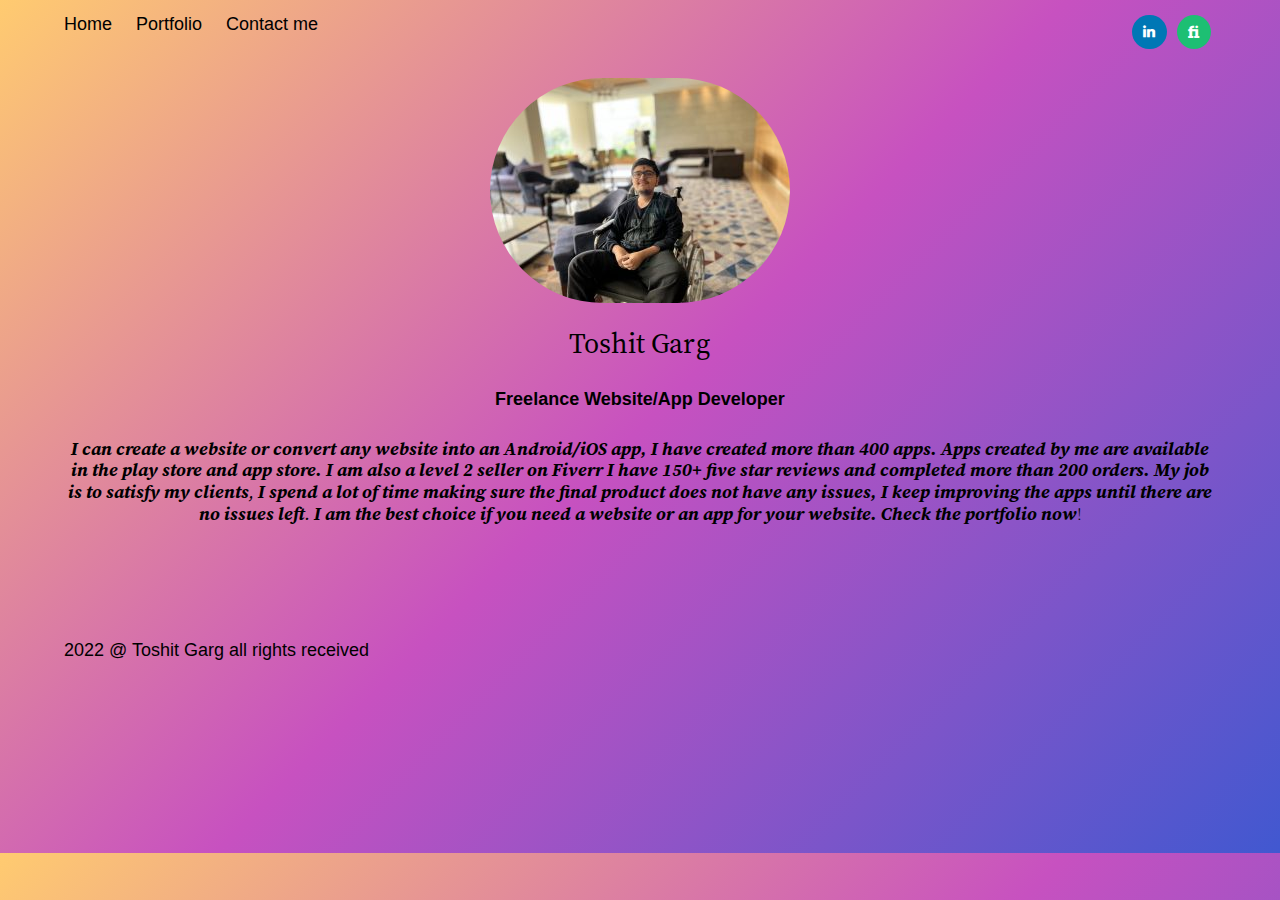
==== commit 6b4c81bf: "website" ====
--- a/index.html
+++ b/index.html
@@ -3,9 +3,9 @@
 <head>
 	<meta charset="UTF-8">
 	<meta name="viewport" content="width=device-width, initial-scale=1">
-<style>.wp-container-623c3d93edf04 {display: flex;gap: var( --wp--style--block-gap, 0.5em );flex-wrap: wrap;align-items: center;align-items: center;}.wp-container-623c3d93edf04 > * { margin: 0; }</style>
-<style>.wp-container-623c3d93ee4d2 {display: flex;gap: var( --wp--style--block-gap, 0.5em );flex-wrap: wrap;align-items: center;align-items: center;justify-content: space-between;}.wp-container-623c3d93ee4d2 > * { margin: 0; }</style>
-<style>.wp-container-623c3d93ee917 > * {max-width: 650px;margin-left: auto !important;margin-right: auto !important;}.wp-container-623c3d93ee917 > .alignwide { max-width: 1000px;}.wp-container-623c3d93ee917 .alignfull { max-width: none; }.wp-container-623c3d93ee917 .alignleft { float: left; margin-right: 2em; }.wp-container-623c3d93ee917 .alignright { float: right; margin-left: 2em; }.wp-container-623c3d93ee917 > * { margin-top: 0; margin-bottom: 0; }.wp-container-623c3d93ee917 > * + * { margin-top: var( --wp--style--block-gap );  margin-bottom: 0; }</style>
+<style>.wp-container-623c3fff0bd27 {display: flex;gap: var( --wp--style--block-gap, 0.5em );flex-wrap: wrap;align-items: center;align-items: center;}.wp-container-623c3fff0bd27 > * { margin: 0; }</style>
+<style>.wp-container-623c3fff0c2f3 {display: flex;gap: var( --wp--style--block-gap, 0.5em );flex-wrap: wrap;align-items: center;align-items: center;justify-content: space-between;}.wp-container-623c3fff0c2f3 > * { margin: 0; }</style>
+<style>.wp-container-623c3fff0c738 > * {max-width: 650px;margin-left: auto !important;margin-right: auto !important;}.wp-container-623c3fff0c738 > .alignwide { max-width: 1000px;}.wp-container-623c3fff0c738 .alignfull { max-width: none; }.wp-container-623c3fff0c738 .alignleft { float: left; margin-right: 2em; }.wp-container-623c3fff0c738 .alignright { float: right; margin-left: 2em; }.wp-container-623c3fff0c738 > * { margin-top: 0; margin-bottom: 0; }.wp-container-623c3fff0c738 > * + * { margin-top: var( --wp--style--block-gap );  margin-bottom: 0; }</style>
 <meta name="robots" content="max-image-preview:large">
 <title>Toshit Garg &#8211; Just another WordPress site</title>
 <link rel="dns-prefetch" href="//s.w.org">
@@ -28,7 +28,8 @@
 	background: none !important;
 	padding: 0 !important;
 }</style>
-	<style id="wp-block-navigation-link-inline-css">.wp-block-navigation .wp-block-navigation-item__label{word-break:normal;overflow-wrap:break-word}</style>
+	<style id="wp-block-spacer-inline-css">.wp-block-spacer{clear:both}</style>
+<style id="wp-block-navigation-link-inline-css">.wp-block-navigation .wp-block-navigation-item__label{word-break:normal;overflow-wrap:break-word}</style>
 <link rel="stylesheet" id="wp-block-navigation-css" href="./wp-includes/blocks/navigation/style.min.css?ver=5.9.2" media="all">
 <link rel="stylesheet" id="wpzoom-social-icons-block-style-css" href="./wp-content/plugins/social-icons-widget-by-wpzoom/block/dist/style-wpzoom-social-icons.css?ver=4.2.4" media="all">
 <style id="wp-block-columns-inline-css">.wp-block-columns{display:flex;margin-bottom:1.75em;box-sizing:border-box;flex-wrap:wrap}@media (min-width:782px){.wp-block-columns{flex-wrap:nowrap}}.wp-block-columns:where(.has-background){padding:1.25em 2.375em}.wp-block-columns.are-vertically-aligned-top{align-items:flex-start}.wp-block-columns.are-vertically-aligned-center{align-items:center}.wp-block-columns.are-vertically-aligned-bottom{align-items:flex-end}@media (max-width:599px){.wp-block-columns:not(.is-not-stacked-on-mobile)>.wp-block-column{flex-basis:100%!important}}@media (min-width:600px) and (max-width:781px){.wp-block-columns:not(.is-not-stacked-on-mobile)>.wp-block-column:not(:only-child){flex-basis:calc(50% - var(--wp--style--block-gap, 2em)/2)!important;flex-grow:0}.wp-block-columns:not(.is-not-stacked-on-mobile)>.wp-block-column:nth-child(2n){margin-left:var(--wp--style--block-gap,2em)}}@media (min-width:782px){.wp-block-columns:not(.is-not-stacked-on-mobile)>.wp-block-column{flex-basis:0;flex-grow:1}.wp-block-columns:not(.is-not-stacked-on-mobile)>.wp-block-column[style*=flex-basis]{flex-grow:0}.wp-block-columns:not(.is-not-stacked-on-mobile)>.wp-block-column:not(:first-child){margin-left:var(--wp--style--block-gap,2em)}}.wp-block-columns.is-not-stacked-on-mobile{flex-wrap:nowrap}.wp-block-columns.is-not-stacked-on-mobile>.wp-block-column{flex-basis:0;flex-grow:1}.wp-block-columns.is-not-stacked-on-mobile>.wp-block-column[style*=flex-basis]{flex-grow:0}.wp-block-columns.is-not-stacked-on-mobile>.wp-block-column:not(:first-child){margin-left:var(--wp--style--block-gap,2em)}.wp-block-column{flex-grow:1;min-width:0;word-break:break-word;overflow-wrap:break-word}.wp-block-column.is-vertically-aligned-top{align-self:flex-start}.wp-block-column.is-vertically-aligned-center{align-self:center}.wp-block-column.is-vertically-aligned-bottom{align-self:flex-end}.wp-block-column.is-vertically-aligned-bottom,.wp-block-column.is-vertically-aligned-center,.wp-block-column.is-vertically-aligned-top{width:100%}</style>
@@ -87,12 +88,16 @@
 <svg xmlns="http://www.w3.org/2000/svg" viewbox="0 0 0 0" width="0" height="0" focusable="false" role="none" style="visibility: hidden; position: absolute; left: -9999px; overflow: hidden;"><defs><filter id="wp-duotone-dark-grayscale"><fecolormatrix color-interpolation-filters="sRGB" type="matrix" values=" .299 .587 .114 0 0 .299 .587 .114 0 0 .299 .587 .114 0 0 .299 .587 .114 0 0 "></fecolormatrix><fecomponenttransfer color-interpolation-filters="sRGB"><fefuncr type="table" tablevalues="0 0.49803921568627"></fefuncr><fefuncg type="table" tablevalues="0 0.49803921568627"></fefuncg><fefuncb type="table" tablevalues="0 0.49803921568627"></fefuncb><fefunca type="table" tablevalues="1 1"></fefunca></fecomponenttransfer><fecomposite in2="SourceGraphic" operator="in"></fecomposite></filter></defs></svg><svg xmlns="http://www.w3.org/2000/svg" viewbox="0 0 0 0" width="0" height="0" focusable="false" role="none" style="visibility: hidden; position: absolute; left: -9999px; overflow: hidden;"><defs><filter id="wp-duotone-grayscale"><fecolormatrix color-interpolation-filters="sRGB" type="matrix" values=" .299 .587 .114 0 0 .299 .587 .114 0 0 .299 .587 .114 0 0 .299 .587 .114 0 0 "></fecolormatrix><fecomponenttransfer color-interpolation-filters="sRGB"><fefuncr type="table" tablevalues="0 1"></fefuncr><fefuncg type="table" tablevalues="0 1"></fefuncg><fefuncb type="table" tablevalues="0 1"></fefuncb><fefunca type="table" tablevalues="1 1"></fefunca></fecomponenttransfer><fecomposite in2="SourceGraphic" operator="in"></fecomposite></filter></defs></svg><svg xmlns="http://www.w3.org/2000/svg" viewbox="0 0 0 0" width="0" height="0" focusable="false" role="none" style="visibility: hidden; position: absolute; left: -9999px; overflow: hidden;"><defs><filter id="wp-duotone-purple-yellow"><fecolormatrix color-interpolation-filters="sRGB" type="matrix" values=" .299 .587 .114 0 0 .299 .587 .114 0 0 .299 .587 .114 0 0 .299 .587 .114 0 0 "></fecolormatrix><fecomponenttransfer color-interpolation-filters="sRGB"><fefuncr type="table" tablevalues="0.54901960784314 0.98823529411765"></fefuncr><fefuncg type="table" tablevalues="0 1"></fefuncg><fefuncb type="table" tablevalues="0.71764705882353 0.25490196078431"></fefuncb><fefunca type="table" tablevalues="1 1"></fefunca></fecomponenttransfer><fecomposite in2="SourceGraphic" operator="in"></fecomposite></filter></defs></svg><svg xmlns="http://www.w3.org/2000/svg" viewbox="0 0 0 0" width="0" height="0" focusable="false" role="none" style="visibility: hidden; position: absolute; left: -9999px; overflow: hidden;"><defs><filter id="wp-duotone-blue-red"><fecolormatrix color-interpolation-filters="sRGB" type="matrix" values=" .299 .587 .114 0 0 .299 .587 .114 0 0 .299 .587 .114 0 0 .299 .587 .114 0 0 "></fecolormatrix><fecomponenttransfer color-interpolation-filters="sRGB"><fefuncr type="table" tablevalues="0 1"></fefuncr><fefuncg type="table" tablevalues="0 0.27843137254902"></fefuncg><fefuncb type="table" tablevalues="0.5921568627451 0.27843137254902"></fefuncb><fefunca type="table" tablevalues="1 1"></fefunca></fecomponenttransfer><fecomposite in2="SourceGraphic" operator="in"></fecomposite></filter></defs></svg><svg xmlns="http://www.w3.org/2000/svg" viewbox="0 0 0 0" width="0" height="0" focusable="false" role="none" style="visibility: hidden; position: absolute; left: -9999px; overflow: hidden;"><defs><filter id="wp-duotone-midnight"><fecolormatrix color-interpolation-filters="sRGB" type="matrix" values=" .299 .587 .114 0 0 .299 .587 .114 0 0 .299 .587 .114 0 0 .299 .587 .114 0 0 "></fecolormatrix><fecomponenttransfer color-interpolation-filters="sRGB"><fefuncr type="table" tablevalues="0 0"></fefuncr><fefuncg type="table" tablevalues="0 0.64705882352941"></fefuncg><fefuncb type="table" tablevalues="0 1"></fefuncb><fefunca type="table" tablevalues="1 1"></fefunca></fecomponenttransfer><fecomposite in2="SourceGraphic" operator="in"></fecomposite></filter></defs></svg><svg xmlns="http://www.w3.org/2000/svg" viewbox="0 0 0 0" width="0" height="0" focusable="false" role="none" style="visibility: hidden; position: absolute; left: -9999px; overflow: hidden;"><defs><filter id="wp-duotone-magenta-yellow"><fecolormatrix color-interpolation-filters="sRGB" type="matrix" values=" .299 .587 .114 0 0 .299 .587 .114 0 0 .299 .587 .114 0 0 .299 .587 .114 0 0 "></fecolormatrix><fecomponenttransfer color-interpolation-filters="sRGB"><fefuncr type="table" tablevalues="0.78039215686275 1"></fefuncr><fefuncg type="table" tablevalues="0 0.94901960784314"></fefuncg><fefuncb type="table" tablevalues="0.35294117647059 0.47058823529412"></fefuncb><fefunca type="table" tablevalues="1 1"></fefunca></fecomponenttransfer><fecomposite in2="SourceGraphic" operator="in"></fecomposite></filter></defs></svg><svg xmlns="http://www.w3.org/2000/svg" viewbox="0 0 0 0" width="0" height="0" focusable="false" role="none" style="visibility: hidden; position: absolute; left: -9999px; overflow: hidden;"><defs><filter id="wp-duotone-purple-green"><fecolormatrix color-interpolation-filters="sRGB" type="matrix" values=" .299 .587 .114 0 0 .299 .587 .114 0 0 .299 .587 .114 0 0 .299 .587 .114 0 0 "></fecolormatrix><fecomponenttransfer color-interpolation-filters="sRGB"><fefuncr type="table" tablevalues="0.65098039215686 0.40392156862745"></fefuncr><fefuncg type="table" tablevalues="0 1"></fefuncg><fefuncb type="table" tablevalues="0.44705882352941 0.4"></fefuncb><fefunca type="table" tablevalues="1 1"></fefunca></fecomponenttransfer><fecomposite in2="SourceGraphic" operator="in"></fecomposite></filter></defs></svg><svg xmlns="http://www.w3.org/2000/svg" viewbox="0 0 0 0" width="0" height="0" focusable="false" role="none" style="visibility: hidden; position: absolute; left: -9999px; overflow: hidden;"><defs><filter id="wp-duotone-blue-orange"><fecolormatrix color-interpolation-filters="sRGB" type="matrix" values=" .299 .587 .114 0 0 .299 .587 .114 0 0 .299 .587 .114 0 0 .299 .587 .114 0 0 "></fecolormatrix><fecomponenttransfer color-interpolation-filters="sRGB"><fefuncr type="table" tablevalues="0.098039215686275 1"></fefuncr><fefuncg type="table" tablevalues="0 0.66274509803922"></fefuncg><fefuncb type="table" tablevalues="0.84705882352941 0.41960784313725"></fefuncb><fefunca type="table" tablevalues="1 1"></fefunca></fecomponenttransfer><fecomposite in2="SourceGraphic" operator="in"></fecomposite></filter></defs></svg><svg xmlns="http://www.w3.org/2000/svg" viewbox="0 0 0 0" width="0" height="0" focusable="false" role="none" style="visibility: hidden; position: absolute; left: -9999px; overflow: hidden;"><defs><filter id="wp-duotone-foreground-and-background"><fecolormatrix color-interpolation-filters="sRGB" type="matrix" values=" .299 .587 .114 0 0 .299 .587 .114 0 0 .299 .587 .114 0 0 .299 .587 .114 0 0 "></fecolormatrix><fecomponenttransfer color-interpolation-filters="sRGB"><fefuncr type="table" tablevalues="0 1"></fefuncr><fefuncg type="table" tablevalues="0 1"></fefuncg><fefuncb type="table" tablevalues="0 1"></fefuncb><fefunca type="table" tablevalues="1 1"></fefunca></fecomponenttransfer><fecomposite in2="SourceGraphic" operator="in"></fecomposite></filter></defs></svg><svg xmlns="http://www.w3.org/2000/svg" viewbox="0 0 0 0" width="0" height="0" focusable="false" role="none" style="visibility: hidden; position: absolute; left: -9999px; overflow: hidden;"><defs><filter id="wp-duotone-foreground-and-secondary"><fecolormatrix color-interpolation-filters="sRGB" type="matrix" values=" .299 .587 .114 0 0 .299 .587 .114 0 0 .299 .587 .114 0 0 .299 .587 .114 0 0 "></fecolormatrix><fecomponenttransfer color-interpolation-filters="sRGB"><fefuncr type="table" tablevalues="0 1"></fefuncr><fefuncg type="table" tablevalues="0 0.88627450980392"></fefuncg><fefuncb type="table" tablevalues="0 0.78039215686275"></fefuncb><fefunca type="table" tablevalues="1 1"></fefunca></fecomponenttransfer><fecomposite in2="SourceGraphic" operator="in"></fecomposite></filter></defs></svg><svg xmlns="http://www.w3.org/2000/svg" viewbox="0 0 0 0" width="0" height="0" focusable="false" role="none" style="visibility: hidden; position: absolute; left: -9999px; overflow: hidden;"><defs><filter id="wp-duotone-foreground-and-tertiary"><fecolormatrix color-interpolation-filters="sRGB" type="matrix" values=" .299 .587 .114 0 0 .299 .587 .114 0 0 .299 .587 .114 0 0 .299 .587 .114 0 0 "></fecolormatrix><fecomponenttransfer color-interpolation-filters="sRGB"><fefuncr type="table" tablevalues="0 0.96470588235294"></fefuncr><fefuncg type="table" tablevalues="0 0.96470588235294"></fefuncg><fefuncb type="table" tablevalues="0 0.96470588235294"></fefuncb><fefunca type="table" tablevalues="1 1"></fefunca></fecomponenttransfer><fecomposite in2="SourceGraphic" operator="in"></fecomposite></filter></defs></svg><svg xmlns="http://www.w3.org/2000/svg" viewbox="0 0 0 0" width="0" height="0" focusable="false" role="none" style="visibility: hidden; position: absolute; left: -9999px; overflow: hidden;"><defs><filter id="wp-duotone-primary-and-background"><fecolormatrix color-interpolation-filters="sRGB" type="matrix" values=" .299 .587 .114 0 0 .299 .587 .114 0 0 .299 .587 .114 0 0 .299 .587 .114 0 0 "></fecolormatrix><fecomponenttransfer color-interpolation-filters="sRGB"><fefuncr type="table" tablevalues="0.10196078431373 1"></fefuncr><fefuncg type="table" tablevalues="0.27058823529412 1"></fefuncg><fefuncb type="table" tablevalues="0.28235294117647 1"></fefuncb><fefunca type="table" tablevalues="1 1"></fefunca></fecomponenttransfer><fecomposite in2="SourceGraphic" operator="in"></fecomposite></filter></defs></svg><svg xmlns="http://www.w3.org/2000/svg" viewbox="0 0 0 0" width="0" height="0" focusable="false" role="none" style="visibility: hidden; position: absolute; left: -9999px; overflow: hidden;"><defs><filter id="wp-duotone-primary-and-secondary"><fecolormatrix color-interpolation-filters="sRGB" type="matrix" values=" .299 .587 .114 0 0 .299 .587 .114 0 0 .299 .587 .114 0 0 .299 .587 .114 0 0 "></fecolormatrix><fecomponenttransfer color-interpolation-filters="sRGB"><fefuncr type="table" tablevalues="0.10196078431373 1"></fefuncr><fefuncg type="table" tablevalues="0.27058823529412 0.88627450980392"></fefuncg><fefuncb type="table" tablevalues="0.28235294117647 0.78039215686275"></fefuncb><fefunca type="table" tablevalues="1 1"></fefunca></fecomponenttransfer><fecomposite in2="SourceGraphic" operator="in"></fecomposite></filter></defs></svg><svg xmlns="http://www.w3.org/2000/svg" viewbox="0 0 0 0" width="0" height="0" focusable="false" role="none" style="visibility: hidden; position: absolute; left: -9999px; overflow: hidden;"><defs><filter id="wp-duotone-primary-and-tertiary"><fecolormatrix color-interpolation-filters="sRGB" type="matrix" values=" .299 .587 .114 0 0 .299 .587 .114 0 0 .299 .587 .114 0 0 .299 .587 .114 0 0 "></fecolormatrix><fecomponenttransfer color-interpolation-filters="sRGB"><fefuncr type="table" tablevalues="0.10196078431373 0.96470588235294"></fefuncr><fefuncg type="table" tablevalues="0.27058823529412 0.96470588235294"></fefuncg><fefuncb type="table" tablevalues="0.28235294117647 0.96470588235294"></fefuncb><fefunca type="table" tablevalues="1 1"></fefunca></fecomponenttransfer><fecomposite in2="SourceGraphic" operator="in"></fecomposite></filter></defs></svg>
 <div class="wp-site-blocks">
 <div class="wp-block-columns">
-<div class="wp-block-column" style="flex-basis:66.66%"><nav class="wp-container-623c3d93edf04 is-responsive wp-block-navigation"><button aria-haspopup="true" aria-label="Open menu" class="wp-block-navigation__responsive-container-open " data-micromodal-trigger="modal-623c3d93ed563"><svg width="24" height="24" xmlns="http://www.w3.org/2000/svg" viewbox="0 0 24 24" role="img" aria-hidden="true" focusable="false"><rect x="4" y="7.5" width="16" height="1.5"></rect><rect x="4" y="15" width="16" height="1.5"></rect></svg></button>
-			<div class="wp-block-navigation__responsive-container  " id="modal-623c3d93ed563">
+<div class="wp-block-column" style="flex-basis:66.66%">
+<div style="height:10px" aria-hidden="true" class="wp-block-spacer"></div>
+
+
+<nav class="wp-container-623c3fff0bd27 is-responsive wp-block-navigation"><button aria-haspopup="true" aria-label="Open menu" class="wp-block-navigation__responsive-container-open " data-micromodal-trigger="modal-623c3fff0b3aa"><svg width="24" height="24" xmlns="http://www.w3.org/2000/svg" viewbox="0 0 24 24" role="img" aria-hidden="true" focusable="false"><rect x="4" y="7.5" width="16" height="1.5"></rect><rect x="4" y="15" width="16" height="1.5"></rect></svg></button>
+			<div class="wp-block-navigation__responsive-container  " id="modal-623c3fff0b3aa">
 				<div class="wp-block-navigation__responsive-close" tabindex="-1" data-micromodal-close>
 					<div class="wp-block-navigation__responsive-dialog" aria-label="Menu">
 							<button aria-label="Close menu" data-micromodal-close class="wp-block-navigation__responsive-container-close"><svg xmlns="http://www.w3.org/2000/svg" viewbox="0 0 24 24" width="24" height="24" role="img" aria-hidden="true" focusable="false"><path d="M13 11.8l6.1-6.3-1-1-6.1 6.2-6.1-6.2-1 1 6.1 6.3-6.5 6.7 1 1 6.5-6.6 6.5 6.6 1-1z"></path></svg></button>
-						<div class="wp-block-navigation__responsive-container-content" id="modal-623c3d93ed563-content">
+						<div class="wp-block-navigation__responsive-container-content" id="modal-623c3fff0b3aa-content">
 							<ul class="wp-block-navigation__container">
 <li class=" wp-block-navigation-item wp-block-navigation-link"><a class="wp-block-navigation-item__content" href="./index.html"><span class="wp-block-navigation-item__label">Home</span></a></li>
 <li class=" wp-block-navigation-item wp-block-navigation-link"><a class="wp-block-navigation-item__content" href="./portfolio/index.html"><span class="wp-block-navigation-item__label">Portfolio</span></a></li>
@@ -101,11 +106,16 @@
 						</div>
 					</div>
 				</div>
-			</div></nav></div>
+			</div></nav>
+</div>
 
 
 
 <div class="wp-block-column" style="flex-basis:33.33%">
+<div style="height:10px" aria-hidden="true" class="wp-block-spacer"></div>
+
+
+
 <div class="wp-block-wpzoom-blocks-social-icons is-style-with-canvas-round" style="--wpz-social-icons-block-item-font-size:12px;--wpz-social-icons-block-item-padding-horizontal:10px;--wpz-social-icons-block-item-padding-vertical:10px;--wpz-social-icons-block-item-margin-horizontal:5px;--wpz-social-icons-block-item-margin-vertical:5px;--wpz-social-icons-block-item-border-radius:50px;--wpz-social-icons-block-label-font-size:20px;--wpz-social-icons-block-label-color:#2e3131;--wpz-social-icons-block-label-color-hover:#2e3131;--wpz-social-icons-alignment:flex-end">
 <a href="https://www.linkedin.com/in/toshit-garg-b5b496234" class="social-icon-link" style="--wpz-social-icons-block-item-color:#0077B5;--wpz-social-icons-block-item-color-hover:#0077B5"><span class="social-icon socicon socicon-linkedin"></span></a><a href="https://www.fiverr.com/t_o_s_h_i_t" class="social-icon-link" style="--wpz-social-icons-block-item-color:#1DBF73;--wpz-social-icons-block-item-color-hover:#1DBF73"><span class="social-icon socicon socicon-fiverr"></span></a>
 </div>
@@ -137,11 +147,15 @@
 
 
 
-<div class="wp-container-623c3d93ee917 wp-block-group alignfull">
-<div class="wp-container-623c3d93ee4d2 wp-block-group alignfull" style="padding-top:4rem;padding-bottom:4rem">
+<div class="wp-container-623c3fff0c738 wp-block-group alignfull">
+<div class="wp-container-623c3fff0c2f3 wp-block-group alignfull" style="padding-top:4rem;padding-bottom:4rem">
 <p class="has-text-align-right">2022 @ Toshit Garg all rights received</p>
 </div>
 </div>
+
+
+
+<div style="height:100px" aria-hidden="true" class="wp-block-spacer"></div>
 </div>
 
 		<style id="skip-link-styles">.skip-link.screen-reader-text {
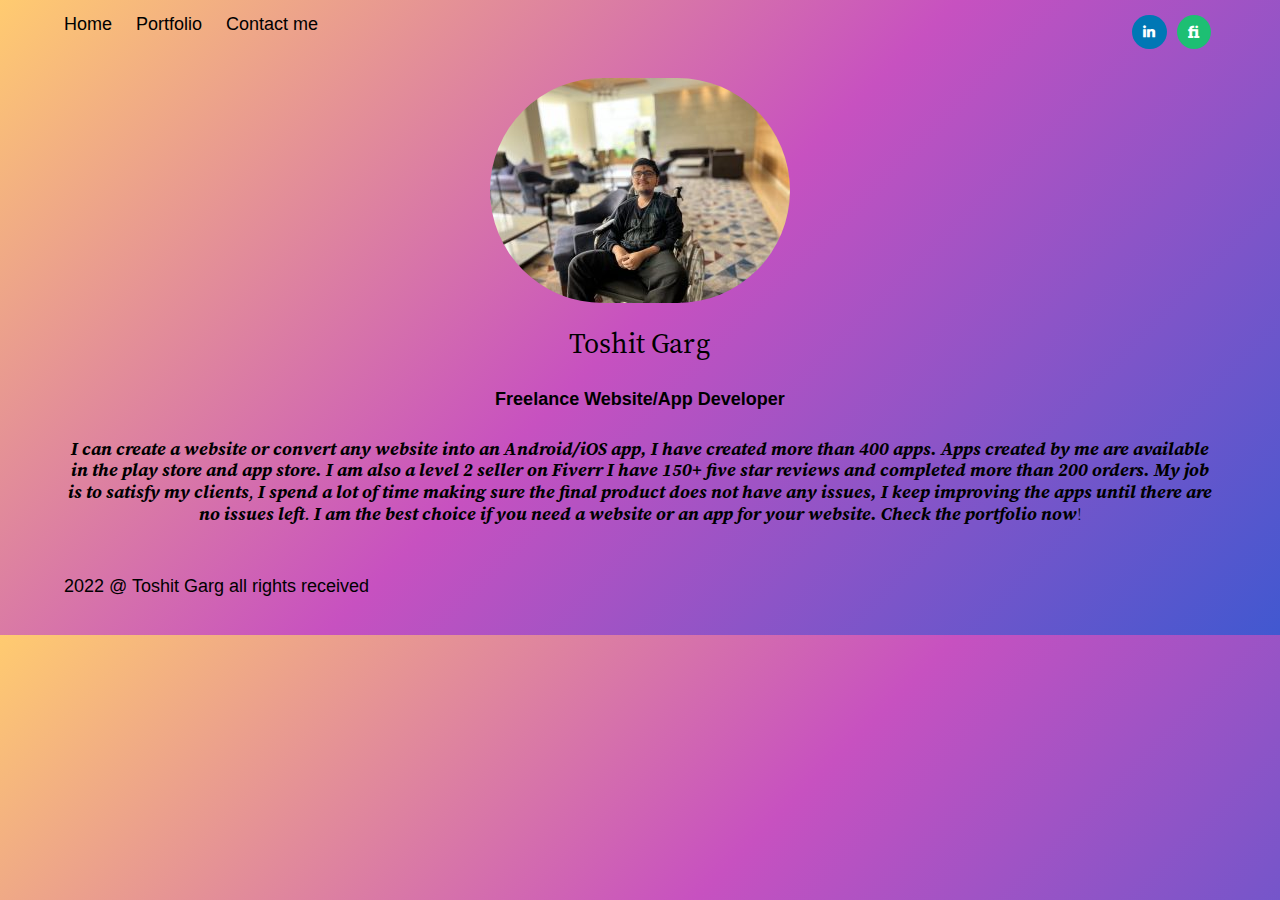
==== commit f5514ffe: "website" ====
--- a/index.html
+++ b/index.html
@@ -3,9 +3,7 @@
 <head>
 	<meta charset="UTF-8">
 	<meta name="viewport" content="width=device-width, initial-scale=1">
-<style>.wp-container-623c3fff0bd27 {display: flex;gap: var( --wp--style--block-gap, 0.5em );flex-wrap: wrap;align-items: center;align-items: center;}.wp-container-623c3fff0bd27 > * { margin: 0; }</style>
-<style>.wp-container-623c3fff0c2f3 {display: flex;gap: var( --wp--style--block-gap, 0.5em );flex-wrap: wrap;align-items: center;align-items: center;justify-content: space-between;}.wp-container-623c3fff0c2f3 > * { margin: 0; }</style>
-<style>.wp-container-623c3fff0c738 > * {max-width: 650px;margin-left: auto !important;margin-right: auto !important;}.wp-container-623c3fff0c738 > .alignwide { max-width: 1000px;}.wp-container-623c3fff0c738 .alignfull { max-width: none; }.wp-container-623c3fff0c738 .alignleft { float: left; margin-right: 2em; }.wp-container-623c3fff0c738 .alignright { float: right; margin-left: 2em; }.wp-container-623c3fff0c738 > * { margin-top: 0; margin-bottom: 0; }.wp-container-623c3fff0c738 > * + * { margin-top: var( --wp--style--block-gap );  margin-bottom: 0; }</style>
+<style>.wp-container-623c416e6a9ea {display: flex;gap: var( --wp--style--block-gap, 0.5em );flex-wrap: wrap;align-items: center;align-items: center;}.wp-container-623c416e6a9ea > * { margin: 0; }</style>
 <meta name="robots" content="max-image-preview:large">
 <title>Toshit Garg &#8211; Just another WordPress site</title>
 <link rel="dns-prefetch" href="//s.w.org">
@@ -37,8 +35,6 @@
 .wp-block-image figcaption{color:#555;font-size:13px;text-align:center}.is-dark-theme .wp-block-image figcaption{color:hsla(0,0%,100%,.65)}</style>
 <style id="wp-block-heading-inline-css">h1,h2,h3,h4,h5,h6{overflow-wrap:break-word}h1.has-background,h2.has-background,h3.has-background,h4.has-background,h5.has-background,h6.has-background{padding:1.25em 2.375em}</style>
 <style id="wp-block-paragraph-inline-css">.is-small-text{font-size:.875em}.is-regular-text{font-size:1em}.is-large-text{font-size:2.25em}.is-larger-text{font-size:3em}.has-drop-cap:not(:focus):first-letter{float:left;font-size:8.4em;line-height:.68;font-weight:100;margin:.05em .1em 0 0;text-transform:uppercase;font-style:normal}p{overflow-wrap:break-word}p.has-drop-cap.has-background{overflow:hidden}p.has-background{padding:1.25em 2.375em}:where(p.has-text-color:not(.has-link-color)) a{color:inherit}</style>
-<style id="wp-block-group-inline-css">.wp-block-group{box-sizing:border-box}
-.wp-block-group:where(.has-background){padding:1.25em 2.375em}</style>
 <style id="wp-block-library-inline-css">:root{--wp-admin-theme-color:#007cba;--wp-admin-theme-color--rgb:0,124,186;--wp-admin-theme-color-darker-10:#006ba1;--wp-admin-theme-color-darker-10--rgb:0,107,161;--wp-admin-theme-color-darker-20:#005a87;--wp-admin-theme-color-darker-20--rgb:0,90,135;--wp-admin-border-width-focus:2px}@media (-webkit-min-device-pixel-ratio:2),(min-resolution:192dpi){:root{--wp-admin-border-width-focus:1.5px}}:root{--wp--preset--font-size--normal:16px;--wp--preset--font-size--huge:42px}:root .has-very-light-gray-background-color{background-color:#eee}:root .has-very-dark-gray-background-color{background-color:#313131}:root .has-very-light-gray-color{color:#eee}:root .has-very-dark-gray-color{color:#313131}:root .has-vivid-green-cyan-to-vivid-cyan-blue-gradient-background{background:linear-gradient(135deg,#00d084,#0693e3)}:root .has-purple-crush-gradient-background{background:linear-gradient(135deg,#34e2e4,#4721fb 50%,#ab1dfe)}:root .has-hazy-dawn-gradient-background{background:linear-gradient(135deg,#faaca8,#dad0ec)}:root .has-subdued-olive-gradient-background{background:linear-gradient(135deg,#fafae1,#67a671)}:root .has-atomic-cream-gradient-background{background:linear-gradient(135deg,#fdd79a,#004a59)}:root .has-nightshade-gradient-background{background:linear-gradient(135deg,#330968,#31cdcf)}:root .has-midnight-gradient-background{background:linear-gradient(135deg,#020381,#2874fc)}.has-regular-font-size{font-size:1em}.has-larger-font-size{font-size:2.625em}.has-normal-font-size{font-size:var(--wp--preset--font-size--normal)}.has-huge-font-size{font-size:var(--wp--preset--font-size--huge)}.has-text-align-center{text-align:center}.has-text-align-left{text-align:left}.has-text-align-right{text-align:right}#end-resizable-editor-section{display:none}.aligncenter{clear:both}.items-justified-left{justify-content:flex-start}.items-justified-center{justify-content:center}.items-justified-right{justify-content:flex-end}.items-justified-space-between{justify-content:space-between}.screen-reader-text{border:0;clip:rect(1px,1px,1px,1px);-webkit-clip-path:inset(50%);clip-path:inset(50%);height:1px;margin:-1px;overflow:hidden;padding:0;position:absolute;width:1px;word-wrap:normal!important}.screen-reader-text:focus{background-color:#ddd;clip:auto!important;-webkit-clip-path:none;clip-path:none;color:#444;display:block;font-size:1em;height:auto;left:5px;line-height:normal;padding:15px 23px 14px;text-decoration:none;top:5px;width:auto;z-index:100000}html :where(img){height:auto;max-width:100%}</style>
 <style id="global-styles-inline-css">body{--wp--preset--color--black: #000000;--wp--preset--color--cyan-bluish-gray: #abb8c3;--wp--preset--color--white: #ffffff;--wp--preset--color--pale-pink: #f78da7;--wp--preset--color--vivid-red: #cf2e2e;--wp--preset--color--luminous-vivid-orange: #ff6900;--wp--preset--color--luminous-vivid-amber: #fcb900;--wp--preset--color--light-green-cyan: #7bdcb5;--wp--preset--color--vivid-green-cyan: #00d084;--wp--preset--color--pale-cyan-blue: #8ed1fc;--wp--preset--color--vivid-cyan-blue: #0693e3;--wp--preset--color--vivid-purple: #9b51e0;--wp--preset--color--foreground: #000000;--wp--preset--color--background: #ffffff;--wp--preset--color--primary: #1a4548;--wp--preset--color--secondary: #ffe2c7;--wp--preset--color--tertiary: #F6F6F6;--wp--preset--gradient--vivid-cyan-blue-to-vivid-purple: linear-gradient(135deg,rgba(6,147,227,1) 0%,rgb(155,81,224) 100%);--wp--preset--gradient--light-green-cyan-to-vivid-green-cyan: linear-gradient(135deg,rgb(122,220,180) 0%,rgb(0,208,130) 100%);--wp--preset--gradient--luminous-vivid-amber-to-luminous-vivid-orange: linear-gradient(135deg,rgba(252,185,0,1) 0%,rgba(255,105,0,1) 100%);--wp--preset--gradient--luminous-vivid-orange-to-vivid-red: linear-gradient(135deg,rgba(255,105,0,1) 0%,rgb(207,46,46) 100%);--wp--preset--gradient--very-light-gray-to-cyan-bluish-gray: linear-gradient(135deg,rgb(238,238,238) 0%,rgb(169,184,195) 100%);--wp--preset--gradient--cool-to-warm-spectrum: linear-gradient(135deg,rgb(74,234,220) 0%,rgb(151,120,209) 20%,rgb(207,42,186) 40%,rgb(238,44,130) 60%,rgb(251,105,98) 80%,rgb(254,248,76) 100%);--wp--preset--gradient--blush-light-purple: linear-gradient(135deg,rgb(255,206,236) 0%,rgb(152,150,240) 100%);--wp--preset--gradient--blush-bordeaux: linear-gradient(135deg,rgb(254,205,165) 0%,rgb(254,45,45) 50%,rgb(107,0,62) 100%);--wp--preset--gradient--luminous-dusk: linear-gradient(135deg,rgb(255,203,112) 0%,rgb(199,81,192) 50%,rgb(65,88,208) 100%);--wp--preset--gradient--pale-ocean: linear-gradient(135deg,rgb(255,245,203) 0%,rgb(182,227,212) 50%,rgb(51,167,181) 100%);--wp--preset--gradient--electric-grass: linear-gradient(135deg,rgb(202,248,128) 0%,rgb(113,206,126) 100%);--wp--preset--gradient--midnight: linear-gradient(135deg,rgb(2,3,129) 0%,rgb(40,116,252) 100%);--wp--preset--gradient--vertical-secondary-to-tertiary: linear-gradient(to bottom,var(--wp--preset--color--secondary) 0%,var(--wp--preset--color--tertiary) 100%);--wp--preset--gradient--vertical-secondary-to-background: linear-gradient(to bottom,var(--wp--preset--color--secondary) 0%,var(--wp--preset--color--background) 100%);--wp--preset--gradient--vertical-tertiary-to-background: linear-gradient(to bottom,var(--wp--preset--color--tertiary) 0%,var(--wp--preset--color--background) 100%);--wp--preset--gradient--diagonal-primary-to-foreground: linear-gradient(to bottom right,var(--wp--preset--color--primary) 0%,var(--wp--preset--color--foreground) 100%);--wp--preset--gradient--diagonal-secondary-to-background: linear-gradient(to bottom right,var(--wp--preset--color--secondary) 50%,var(--wp--preset--color--background) 50%);--wp--preset--gradient--diagonal-background-to-secondary: linear-gradient(to bottom right,var(--wp--preset--color--background) 50%,var(--wp--preset--color--secondary) 50%);--wp--preset--gradient--diagonal-tertiary-to-background: linear-gradient(to bottom right,var(--wp--preset--color--tertiary) 50%,var(--wp--preset--color--background) 50%);--wp--preset--gradient--diagonal-background-to-tertiary: linear-gradient(to bottom right,var(--wp--preset--color--background) 50%,var(--wp--preset--color--tertiary) 50%);--wp--preset--duotone--dark-grayscale: url('#wp-duotone-dark-grayscale');--wp--preset--duotone--grayscale: url('#wp-duotone-grayscale');--wp--preset--duotone--purple-yellow: url('#wp-duotone-purple-yellow');--wp--preset--duotone--blue-red: url('#wp-duotone-blue-red');--wp--preset--duotone--midnight: url('#wp-duotone-midnight');--wp--preset--duotone--magenta-yellow: url('#wp-duotone-magenta-yellow');--wp--preset--duotone--purple-green: url('#wp-duotone-purple-green');--wp--preset--duotone--blue-orange: url('#wp-duotone-blue-orange');--wp--preset--duotone--foreground-and-background: url('#wp-duotone-foreground-and-background');--wp--preset--duotone--foreground-and-secondary: url('#wp-duotone-foreground-and-secondary');--wp--preset--duotone--foreground-and-tertiary: url('#wp-duotone-foreground-and-tertiary');--wp--preset--duotone--primary-and-background: url('#wp-duotone-primary-and-background');--wp--preset--duotone--primary-and-secondary: url('#wp-duotone-primary-and-secondary');--wp--preset--duotone--primary-and-tertiary: url('#wp-duotone-primary-and-tertiary');--wp--preset--font-size--small: 1rem;--wp--preset--font-size--medium: 1.125rem;--wp--preset--font-size--large: 1.75rem;--wp--preset--font-size--x-large: clamp(1.75rem, 3vw, 2.25rem);--wp--preset--font-family--system-font: -apple-system,BlinkMacSystemFont,"Segoe UI",Roboto,Oxygen-Sans,Ubuntu,Cantarell,"Helvetica Neue",sans-serif;--wp--preset--font-family--source-serif-pro: "Source Serif Pro", serif;--wp--custom--spacing--small: max(1.25rem, 5vw);--wp--custom--spacing--medium: clamp(2rem, 8vw, calc(4 * var(--wp--style--block-gap)));--wp--custom--spacing--large: clamp(4rem, 10vw, 8rem);--wp--custom--spacing--outer: var(--wp--custom--spacing--small, 1.25rem);--wp--custom--typography--font-size--huge: clamp(2.25rem, 4vw, 2.75rem);--wp--custom--typography--font-size--gigantic: clamp(2.75rem, 6vw, 3.25rem);--wp--custom--typography--font-size--colossal: clamp(3.25rem, 8vw, 6.25rem);--wp--custom--typography--line-height--tiny: 1.15;--wp--custom--typography--line-height--small: 1.2;--wp--custom--typography--line-height--medium: 1.4;--wp--custom--typography--line-height--normal: 1.6;}body { margin: 0; }body{background: var(--wp--preset--gradient--luminous-dusk);background-color: var(--wp--preset--color--background);color: var(--wp--preset--color--foreground);font-family: var(--wp--preset--font-family--system-font);font-size: var(--wp--preset--font-size--medium);line-height: var(--wp--custom--typography--line-height--normal);padding-top: 0px;padding-right: 0px;padding-bottom: 0px;padding-left: 0px;--wp--style--block-gap: 1.5rem;}.wp-site-blocks > .alignleft { float: left; margin-right: 2em; }.wp-site-blocks > .alignright { float: right; margin-left: 2em; }.wp-site-blocks > .aligncenter { justify-content: center; margin-left: auto; margin-right: auto; }.wp-site-blocks > * { margin-top: 0; margin-bottom: 0; }.wp-site-blocks > * + * { margin-top: var( --wp--style--block-gap ); }h1{font-family: var(--wp--preset--font-family--source-serif-pro);font-size: var(--wp--custom--typography--font-size--colossal);font-weight: 300;line-height: var(--wp--custom--typography--line-height--tiny);}h2{font-family: var(--wp--preset--font-family--source-serif-pro);font-size: var(--wp--custom--typography--font-size--gigantic);font-weight: 300;line-height: var(--wp--custom--typography--line-height--small);}h3{font-family: var(--wp--preset--font-family--source-serif-pro);font-size: var(--wp--custom--typography--font-size--huge);font-weight: 300;line-height: var(--wp--custom--typography--line-height--tiny);}h4{font-family: var(--wp--preset--font-family--source-serif-pro);font-size: var(--wp--preset--font-size--x-large);font-weight: 300;line-height: var(--wp--custom--typography--line-height--tiny);}h5{font-family: var(--wp--preset--font-family--system-font);font-size: var(--wp--preset--font-size--medium);font-weight: 700;line-height: var(--wp--custom--typography--line-height--normal);text-transform: uppercase;}h6{font-family: var(--wp--preset--font-family--system-font);font-size: var(--wp--preset--font-size--medium);font-weight: 400;line-height: var(--wp--custom--typography--line-height--normal);text-transform: uppercase;}a{color: var(--wp--preset--color--foreground);}.wp-block-button__link{background-color: var(--wp--preset--color--primary);border-radius: 0;color: var(--wp--preset--color--background);font-size: var(--wp--preset--font-size--medium);}.wp-block-post-title{font-family: var(--wp--preset--font-family--source-serif-pro);font-size: var(--wp--custom--typography--font-size--gigantic);font-weight: 300;line-height: var(--wp--custom--typography--line-height--tiny);}.wp-block-post-comments{padding-top: var(--wp--custom--spacing--small);}.wp-block-pullquote{border-width: 1px 0;}.wp-block-query-title{font-family: var(--wp--preset--font-family--source-serif-pro);font-size: var(--wp--custom--typography--font-size--gigantic);font-weight: 300;line-height: var(--wp--custom--typography--line-height--small);}.wp-block-quote{border-width: 1px;}.wp-block-site-title{font-family: var(--wp--preset--font-family--system-font);font-size: var(--wp--preset--font-size--medium);font-weight: normal;line-height: var(--wp--custom--typography--line-height--normal);}.has-black-color{color: var(--wp--preset--color--black) !important;}.has-cyan-bluish-gray-color{color: var(--wp--preset--color--cyan-bluish-gray) !important;}.has-white-color{color: var(--wp--preset--color--white) !important;}.has-pale-pink-color{color: var(--wp--preset--color--pale-pink) !important;}.has-vivid-red-color{color: var(--wp--preset--color--vivid-red) !important;}.has-luminous-vivid-orange-color{color: var(--wp--preset--color--luminous-vivid-orange) !important;}.has-luminous-vivid-amber-color{color: var(--wp--preset--color--luminous-vivid-amber) !important;}.has-light-green-cyan-color{color: var(--wp--preset--color--light-green-cyan) !important;}.has-vivid-green-cyan-color{color: var(--wp--preset--color--vivid-green-cyan) !important;}.has-pale-cyan-blue-color{color: var(--wp--preset--color--pale-cyan-blue) !important;}.has-vivid-cyan-blue-color{color: var(--wp--preset--color--vivid-cyan-blue) !important;}.has-vivid-purple-color{color: var(--wp--preset--color--vivid-purple) !important;}.has-foreground-color{color: var(--wp--preset--color--foreground) !important;}.has-background-color{color: var(--wp--preset--color--background) !important;}.has-primary-color{color: var(--wp--preset--color--primary) !important;}.has-secondary-color{color: var(--wp--preset--color--secondary) !important;}.has-tertiary-color{color: var(--wp--preset--color--tertiary) !important;}.has-black-background-color{background-color: var(--wp--preset--color--black) !important;}.has-cyan-bluish-gray-background-color{background-color: var(--wp--preset--color--cyan-bluish-gray) !important;}.has-white-background-color{background-color: var(--wp--preset--color--white) !important;}.has-pale-pink-background-color{background-color: var(--wp--preset--color--pale-pink) !important;}.has-vivid-red-background-color{background-color: var(--wp--preset--color--vivid-red) !important;}.has-luminous-vivid-orange-background-color{background-color: var(--wp--preset--color--luminous-vivid-orange) !important;}.has-luminous-vivid-amber-background-color{background-color: var(--wp--preset--color--luminous-vivid-amber) !important;}.has-light-green-cyan-background-color{background-color: var(--wp--preset--color--light-green-cyan) !important;}.has-vivid-green-cyan-background-color{background-color: var(--wp--preset--color--vivid-green-cyan) !important;}.has-pale-cyan-blue-background-color{background-color: var(--wp--preset--color--pale-cyan-blue) !important;}.has-vivid-cyan-blue-background-color{background-color: var(--wp--preset--color--vivid-cyan-blue) !important;}.has-vivid-purple-background-color{background-color: var(--wp--preset--color--vivid-purple) !important;}.has-foreground-background-color{background-color: var(--wp--preset--color--foreground) !important;}.has-background-background-color{background-color: var(--wp--preset--color--background) !important;}.has-primary-background-color{background-color: var(--wp--preset--color--primary) !important;}.has-secondary-background-color{background-color: var(--wp--preset--color--secondary) !important;}.has-tertiary-background-color{background-color: var(--wp--preset--color--tertiary) !important;}.has-black-border-color{border-color: var(--wp--preset--color--black) !important;}.has-cyan-bluish-gray-border-color{border-color: var(--wp--preset--color--cyan-bluish-gray) !important;}.has-white-border-color{border-color: var(--wp--preset--color--white) !important;}.has-pale-pink-border-color{border-color: var(--wp--preset--color--pale-pink) !important;}.has-vivid-red-border-color{border-color: var(--wp--preset--color--vivid-red) !important;}.has-luminous-vivid-orange-border-color{border-color: var(--wp--preset--color--luminous-vivid-orange) !important;}.has-luminous-vivid-amber-border-color{border-color: var(--wp--preset--color--luminous-vivid-amber) !important;}.has-light-green-cyan-border-color{border-color: var(--wp--preset--color--light-green-cyan) !important;}.has-vivid-green-cyan-border-color{border-color: var(--wp--preset--color--vivid-green-cyan) !important;}.has-pale-cyan-blue-border-color{border-color: var(--wp--preset--color--pale-cyan-blue) !important;}.has-vivid-cyan-blue-border-color{border-color: var(--wp--preset--color--vivid-cyan-blue) !important;}.has-vivid-purple-border-color{border-color: var(--wp--preset--color--vivid-purple) !important;}.has-foreground-border-color{border-color: var(--wp--preset--color--foreground) !important;}.has-background-border-color{border-color: var(--wp--preset--color--background) !important;}.has-primary-border-color{border-color: var(--wp--preset--color--primary) !important;}.has-secondary-border-color{border-color: var(--wp--preset--color--secondary) !important;}.has-tertiary-border-color{border-color: var(--wp--preset--color--tertiary) !important;}.has-vivid-cyan-blue-to-vivid-purple-gradient-background{background: var(--wp--preset--gradient--vivid-cyan-blue-to-vivid-purple) !important;}.has-light-green-cyan-to-vivid-green-cyan-gradient-background{background: var(--wp--preset--gradient--light-green-cyan-to-vivid-green-cyan) !important;}.has-luminous-vivid-amber-to-luminous-vivid-orange-gradient-background{background: var(--wp--preset--gradient--luminous-vivid-amber-to-luminous-vivid-orange) !important;}.has-luminous-vivid-orange-to-vivid-red-gradient-background{background: var(--wp--preset--gradient--luminous-vivid-orange-to-vivid-red) !important;}.has-very-light-gray-to-cyan-bluish-gray-gradient-background{background: var(--wp--preset--gradient--very-light-gray-to-cyan-bluish-gray) !important;}.has-cool-to-warm-spectrum-gradient-background{background: var(--wp--preset--gradient--cool-to-warm-spectrum) !important;}.has-blush-light-purple-gradient-background{background: var(--wp--preset--gradient--blush-light-purple) !important;}.has-blush-bordeaux-gradient-background{background: var(--wp--preset--gradient--blush-bordeaux) !important;}.has-luminous-dusk-gradient-background{background: var(--wp--preset--gradient--luminous-dusk) !important;}.has-pale-ocean-gradient-background{background: var(--wp--preset--gradient--pale-ocean) !important;}.has-electric-grass-gradient-background{background: var(--wp--preset--gradient--electric-grass) !important;}.has-midnight-gradient-background{background: var(--wp--preset--gradient--midnight) !important;}.has-vertical-secondary-to-tertiary-gradient-background{background: var(--wp--preset--gradient--vertical-secondary-to-tertiary) !important;}.has-vertical-secondary-to-background-gradient-background{background: var(--wp--preset--gradient--vertical-secondary-to-background) !important;}.has-vertical-tertiary-to-background-gradient-background{background: var(--wp--preset--gradient--vertical-tertiary-to-background) !important;}.has-diagonal-primary-to-foreground-gradient-background{background: var(--wp--preset--gradient--diagonal-primary-to-foreground) !important;}.has-diagonal-secondary-to-background-gradient-background{background: var(--wp--preset--gradient--diagonal-secondary-to-background) !important;}.has-diagonal-background-to-secondary-gradient-background{background: var(--wp--preset--gradient--diagonal-background-to-secondary) !important;}.has-diagonal-tertiary-to-background-gradient-background{background: var(--wp--preset--gradient--diagonal-tertiary-to-background) !important;}.has-diagonal-background-to-tertiary-gradient-background{background: var(--wp--preset--gradient--diagonal-background-to-tertiary) !important;}.has-small-font-size{font-size: var(--wp--preset--font-size--small) !important;}.has-medium-font-size{font-size: var(--wp--preset--font-size--medium) !important;}.has-large-font-size{font-size: var(--wp--preset--font-size--large) !important;}.has-x-large-font-size{font-size: var(--wp--preset--font-size--x-large) !important;}.has-system-font-font-family{font-family: var(--wp--preset--font-family--system-font) !important;}.has-source-serif-pro-font-family{font-family: var(--wp--preset--font-family--source-serif-pro) !important;}</style>
 <link rel="stylesheet" id="twentytwentytwo-style-css" href="./wp-content/themes/twentytwentytwo/style.css?ver=1.1" media="all">
@@ -92,12 +88,12 @@
 <div style="height:10px" aria-hidden="true" class="wp-block-spacer"></div>
 
 
-<nav class="wp-container-623c3fff0bd27 is-responsive wp-block-navigation"><button aria-haspopup="true" aria-label="Open menu" class="wp-block-navigation__responsive-container-open " data-micromodal-trigger="modal-623c3fff0b3aa"><svg width="24" height="24" xmlns="http://www.w3.org/2000/svg" viewbox="0 0 24 24" role="img" aria-hidden="true" focusable="false"><rect x="4" y="7.5" width="16" height="1.5"></rect><rect x="4" y="15" width="16" height="1.5"></rect></svg></button>
-			<div class="wp-block-navigation__responsive-container  " id="modal-623c3fff0b3aa">
+<nav class="wp-container-623c416e6a9ea is-responsive wp-block-navigation"><button aria-haspopup="true" aria-label="Open menu" class="wp-block-navigation__responsive-container-open " data-micromodal-trigger="modal-623c416e6a064"><svg width="24" height="24" xmlns="http://www.w3.org/2000/svg" viewbox="0 0 24 24" role="img" aria-hidden="true" focusable="false"><rect x="4" y="7.5" width="16" height="1.5"></rect><rect x="4" y="15" width="16" height="1.5"></rect></svg></button>
+			<div class="wp-block-navigation__responsive-container  " id="modal-623c416e6a064">
 				<div class="wp-block-navigation__responsive-close" tabindex="-1" data-micromodal-close>
 					<div class="wp-block-navigation__responsive-dialog" aria-label="Menu">
 							<button aria-label="Close menu" data-micromodal-close class="wp-block-navigation__responsive-container-close"><svg xmlns="http://www.w3.org/2000/svg" viewbox="0 0 24 24" width="24" height="24" role="img" aria-hidden="true" focusable="false"><path d="M13 11.8l6.1-6.3-1-1-6.1 6.2-6.1-6.2-1 1 6.1 6.3-6.5 6.7 1 1 6.5-6.6 6.5 6.6 1-1z"></path></svg></button>
-						<div class="wp-block-navigation__responsive-container-content" id="modal-623c3fff0b3aa-content">
+						<div class="wp-block-navigation__responsive-container-content" id="modal-623c416e6a064-content">
 							<ul class="wp-block-navigation__container">
 <li class=" wp-block-navigation-item wp-block-navigation-link"><a class="wp-block-navigation-item__content" href="./index.html"><span class="wp-block-navigation-item__label">Home</span></a></li>
 <li class=" wp-block-navigation-item wp-block-navigation-link"><a class="wp-block-navigation-item__content" href="./portfolio/index.html"><span class="wp-block-navigation-item__label">Portfolio</span></a></li>
@@ -147,15 +143,11 @@
 
 
 
-<div class="wp-container-623c3fff0c738 wp-block-group alignfull">
-<div class="wp-container-623c3fff0c2f3 wp-block-group alignfull" style="padding-top:4rem;padding-bottom:4rem">
-<p class="has-text-align-right">2022 @ Toshit Garg all rights received</p>
-</div>
-</div>
-
-
-
-<div style="height:100px" aria-hidden="true" class="wp-block-spacer"></div>
+<p class="has-text-align-left">2022 @ Toshit Garg all rights received</p>
+
+
+
+<div style="height:10px" aria-hidden="true" class="wp-block-spacer"></div>
 </div>
 
 		<style id="skip-link-styles">.skip-link.screen-reader-text {
